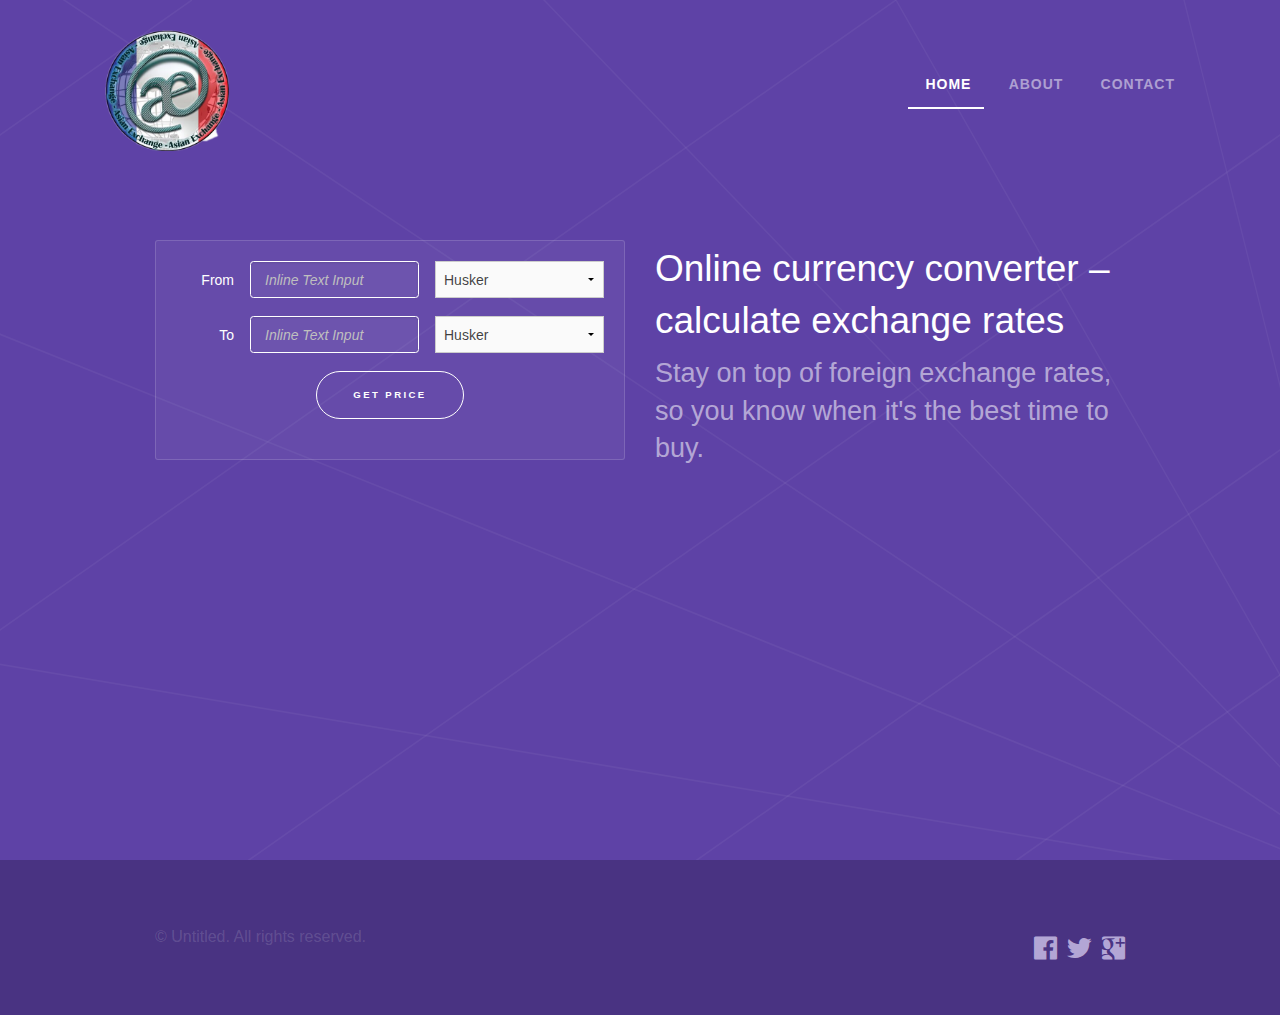
==== about.html @ 5ddf4110 "content update;" ====
<!doctype html>
<html class="no-js" lang="en">

<head>
    <meta charset="utf-8" />
    <meta name="viewport" content="width=device-width, initial-scale=1.0" />
    <title>.::Experiment-2::.</title>
    <link rel="stylesheet" href="stylesheets/app.css" />
    <link rel="stylesheet" href="foundation-icons/foundation-icons.css" />
    <script src="bower_components/modernizr/modernizr.js"></script>
</head>

<body>
    <header class="main-menu">
        <nav class="top-bar" data-topbar role="navigation">
            <ul class="title-area">
                <li class="name">
                    <h1>
                      <a href="index.html">
                        <img src="images/exchange.png" alt="Asian Exchange">
                      </a>
                  </h1>
                </li>
                <!-- Remove the class "menu-icon" to get rid of menu icon. Take out "Menu" to just have icon alone -->
                <li class="toggle-topbar menu-icon"><a href="#"><span></span></a></li>
            </ul>
            <section class="top-bar-section">
                <!-- Right Nav Section -->
                <ul class="right">
                    <li class="active">
                        <a href="index.html">Home</a>
                    </li>
                    <li class="">
                        <a href="#">About</a>
                    </li>
                    <li><a href="contact.html">Contact</a></li>
                </ul>
            </section>
        </nav>
    </header>
    <div class="wrapper">
        <div class="row inner">
            <div class="large-6 columns ">
                <div class="panel callout radius widget">
                    <form>
                        <div class="row">
                            <div class="small-12 columns">
                                <div class="row">
                                    <div class="small-2 columns">
                                        <label for="right-label" class="right inline">From</label>
                                    </div>
                                    <div class="small-5 columns">
                                        <input type="text" id="right-label" placeholder="Inline Text Input">
                                    </div>
                                    <div class="large-5 columns">
                                        <select>
                                            <option value="husker">Husker</option>
                                            <option value="starbuck">Starbuck</option>
                                            <option value="hotdog">Hot Dog</option>
                                            <option value="apollo">Apollo</option>
                                        </select>
                                    </div>
                                </div>
                            </div>
                            <div class="small-12 columns">
                                <div class="row">
                                    <div class="small-2 columns">
                                        <label for="right-label" class="right inline">To</label>
                                    </div>
                                    <div class="small-5 columns">
                                        <input type="text" id="right-label" placeholder="Inline Text Input">
                                    </div>
                                    <div class="large-5 columns">
                                        <select>
                                            <option value="husker">Husker</option>
                                            <option value="starbuck">Starbuck</option>
                                            <option value="hotdog">Hot Dog</option>
                                            <option value="apollo">Apollo</option>
                                        </select>
                                    </div>
                                </div>
                            </div>
                            <div class="small-12 columns get-rates text-center">
                            <a href="#" class="button small">
                              Get Price
                            </a>
                            </div>
                        </div>
                    </form>
                </div>
            </div>
            <div class="large-6 columns widget-detail ">
                <h2>
          Online currency converter – calculate exchange rates
        </h2>
                <h3>
Stay on top of foreign exchange rates, so you know when it's the best time to buy.
</h3>
            </div>
        </div>
    </div>
    

  <footer class="container-fluid">

      <div class="row">
          
          
          <div class="large-6 columns">
            <p>
              © Untitled. All rights reserved.
            </p>
          </div>
          <div class="large-6 columns">
            <ul class='social-connect'>
                <li>
                <i class="step fi-social-facebook size-16">
                </i>
                </li>
                <li>
                <i class="step fi-social-twitter size-16">
                </i>
                </li>
                <li>
                <i class="step fi-social-google-plus size-16">
                </i>
                </li>
              </ul>  

          </div>
      </div>
  </footer>

    <script src="bower_components/jquery/dist/jquery.min.js"></script>
    <script src="bower_components/foundation/js/foundation.min.js"></script>
    <script src="js/app.js"></script>
    <script>
      $(document).foundation();
    </script>
    <script src="bower_components/chart.js/dist/Chart.js">
      
    </script>
    <script type="text/javascript">
      var ctx = document.getElementById("myChart");
      var myChart = new Chart(ctx, {
    type: 'line',
     data : {
    labels: ["January", "February", "March", "April", "May", "June", "July"],
    datasets: [
        {
            label: "My First dataset",
            fill: false,
            lineTension: 0.1,
            backgroundColor: "rgba(75,192,192,0.4)",
            borderColor: "#9bb2e1",
            borderCapStyle: 'butt',
            borderDash: [],
            borderDashOffset: 0.0,
            borderJoinStyle: 'miter',
            pointBorderColor: "#5052b5",
            pointBackgroundColor: "#fff",
            pointBorderWidth: 5,
            pointHoverRadius: 10,
            pointHoverBackgroundColor: "#fff",
            pointHoverBorderColor: "#5052b5",
            pointHoverBorderWidth: 1,
            pointRadius: 5,
            pointHitRadius: 10,
            data: [65, 59, 80, 81, 56, 55, 40],
            spanGaps: false,
            
        }
    ]
},
    options: {
        scales: {
            yAxes: [{
                ticks: {
                    beginAtZero:true
                }
            }]
        }
    }
});
    </script>


</body>

</html>
---- stylesheets/app.css ----
meta.foundation-version {
  font-family: "/5.5.3/";
}

meta.foundation-mq-small {
  font-family: "/only screen/";
  width: 0;
}

meta.foundation-mq-small-only {
  font-family: "/only screen and (max-width: 40em)/";
  width: 0;
}

meta.foundation-mq-medium {
  font-family: "/only screen and (min-width:40.0625em)/";
  width: 40.0625em;
}

meta.foundation-mq-medium-only {
  font-family: "/only screen and (min-width:40.0625em) and (max-width:64em)/";
  width: 40.0625em;
}

meta.foundation-mq-large {
  font-family: "/only screen and (min-width:64.0625em)/";
  width: 64.0625em;
}

meta.foundation-mq-large-only {
  font-family: "/only screen and (min-width:64.0625em) and (max-width:90em)/";
  width: 64.0625em;
}

meta.foundation-mq-xlarge {
  font-family: "/only screen and (min-width:90.0625em)/";
  width: 90.0625em;
}

meta.foundation-mq-xlarge-only {
  font-family: "/only screen and (min-width:90.0625em) and (max-width:120em)/";
  width: 90.0625em;
}

meta.foundation-mq-xxlarge {
  font-family: "/only screen and (min-width:120.0625em)/";
  width: 120.0625em;
}

meta.foundation-data-attribute-namespace {
  font-family: false;
}

html, body {
  height: 100%;
}

*,
*:before,
*:after {
  -webkit-box-sizing: border-box;
  -moz-box-sizing: border-box;
  box-sizing: border-box;
}

html,
body {
  font-size: 100%;
}

body {
  background: #fff;
  color: #222;
  cursor: auto;
  font-family: "Helvetica Neue", Helvetica, Roboto, Arial, sans-serif;
  font-style: normal;
  font-weight: normal;
  line-height: 1.5;
  margin: 0;
  padding: 0;
  position: relative;
}

a:hover {
  cursor: pointer;
}

img {
  max-width: 100%;
  height: auto;
}

img {
  -ms-interpolation-mode: bicubic;
}

#map_canvas img,
#map_canvas embed,
#map_canvas object,
.map_canvas img,
.map_canvas embed,
.map_canvas object,
.mqa-display img,
.mqa-display embed,
.mqa-display object {
  max-width: none !important;
}

.left {
  float: left !important;
}

.right {
  float: right !important;
}

.clearfix:before, .clearfix:after {
  content: " ";
  display: table;
}
.clearfix:after {
  clear: both;
}

.hide {
  display: none;
}

.invisible {
  visibility: hidden;
}

.antialiased {
  -webkit-font-smoothing: antialiased;
  -moz-osx-font-smoothing: grayscale;
}

img {
  display: inline-block;
  vertical-align: middle;
}

textarea {
  height: auto;
  min-height: 50px;
}

select {
  width: 100%;
}

.row {
  margin: 0 auto;
  max-width: 62.5rem;
  width: 100%;
}
.row:before, .row:after {
  content: " ";
  display: table;
}
.row:after {
  clear: both;
}
.row.collapse > .column,
.row.collapse > .columns {
  padding-left: 0;
  padding-right: 0;
}
.row.collapse .row {
  margin-left: 0;
  margin-right: 0;
}
.row .row {
  margin: 0 -0.9375rem;
  max-width: none;
  width: auto;
}
.row .row:before, .row .row:after {
  content: " ";
  display: table;
}
.row .row:after {
  clear: both;
}
.row .row.collapse {
  margin: 0;
  max-width: none;
  width: auto;
}
.row .row.collapse:before, .row .row.collapse:after {
  content: " ";
  display: table;
}
.row .row.collapse:after {
  clear: both;
}

.column,
.columns {
  padding-left: 0.9375rem;
  padding-right: 0.9375rem;
  width: 100%;
  float: left;
}

.column + .column:last-child,
.columns + .column:last-child, .column +
.columns:last-child,
.columns +
.columns:last-child {
  float: right;
}
.column + .column.end,
.columns + .column.end, .column +
.columns.end,
.columns +
.columns.end {
  float: left;
}

@media only screen {
  .small-push-0 {
    position: relative;
    left: 0;
    right: auto;
  }

  .small-pull-0 {
    position: relative;
    right: 0;
    left: auto;
  }

  .small-push-1 {
    position: relative;
    left: 8.33333%;
    right: auto;
  }

  .small-pull-1 {
    position: relative;
    right: 8.33333%;
    left: auto;
  }

  .small-push-2 {
    position: relative;
    left: 16.66667%;
    right: auto;
  }

  .small-pull-2 {
    position: relative;
    right: 16.66667%;
    left: auto;
  }

  .small-push-3 {
    position: relative;
    left: 25%;
    right: auto;
  }

  .small-pull-3 {
    position: relative;
    right: 25%;
    left: auto;
  }

  .small-push-4 {
    position: relative;
    left: 33.33333%;
    right: auto;
  }

  .small-pull-4 {
    position: relative;
    right: 33.33333%;
    left: auto;
  }

  .small-push-5 {
    position: relative;
    left: 41.66667%;
    right: auto;
  }

  .small-pull-5 {
    position: relative;
    right: 41.66667%;
    left: auto;
  }

  .small-push-6 {
    position: relative;
    left: 50%;
    right: auto;
  }

  .small-pull-6 {
    position: relative;
    right: 50%;
    left: auto;
  }

  .small-push-7 {
    position: relative;
    left: 58.33333%;
    right: auto;
  }

  .small-pull-7 {
    position: relative;
    right: 58.33333%;
    left: auto;
  }

  .small-push-8 {
    position: relative;
    left: 66.66667%;
    right: auto;
  }

  .small-pull-8 {
    position: relative;
    right: 66.66667%;
    left: auto;
  }

  .small-push-9 {
    position: relative;
    left: 75%;
    right: auto;
  }

  .small-pull-9 {
    position: relative;
    right: 75%;
    left: auto;
  }

  .small-push-10 {
    position: relative;
    left: 83.33333%;
    right: auto;
  }

  .small-pull-10 {
    position: relative;
    right: 83.33333%;
    left: auto;
  }

  .small-push-11 {
    position: relative;
    left: 91.66667%;
    right: auto;
  }

  .small-pull-11 {
    position: relative;
    right: 91.66667%;
    left: auto;
  }

  .column,
  .columns {
    position: relative;
    padding-left: 0.9375rem;
    padding-right: 0.9375rem;
    float: left;
  }

  .small-1 {
    width: 8.33333%;
  }

  .small-2 {
    width: 16.66667%;
  }

  .small-3 {
    width: 25%;
  }

  .small-4 {
    width: 33.33333%;
  }

  .small-5 {
    width: 41.66667%;
  }

  .small-6 {
    width: 50%;
  }

  .small-7 {
    width: 58.33333%;
  }

  .small-8 {
    width: 66.66667%;
  }

  .small-9 {
    width: 75%;
  }

  .small-10 {
    width: 83.33333%;
  }

  .small-11 {
    width: 91.66667%;
  }

  .small-12 {
    width: 100%;
  }

  .small-offset-0 {
    margin-left: 0 !important;
  }

  .small-offset-1 {
    margin-left: 8.33333% !important;
  }

  .small-offset-2 {
    margin-left: 16.66667% !important;
  }

  .small-offset-3 {
    margin-left: 25% !important;
  }

  .small-offset-4 {
    margin-left: 33.33333% !important;
  }

  .small-offset-5 {
    margin-left: 41.66667% !important;
  }

  .small-offset-6 {
    margin-left: 50% !important;
  }

  .small-offset-7 {
    margin-left: 58.33333% !important;
  }

  .small-offset-8 {
    margin-left: 66.66667% !important;
  }

  .small-offset-9 {
    margin-left: 75% !important;
  }

  .small-offset-10 {
    margin-left: 83.33333% !important;
  }

  .small-offset-11 {
    margin-left: 91.66667% !important;
  }

  .small-reset-order {
    float: left;
    left: auto;
    margin-left: 0;
    margin-right: 0;
    right: auto;
  }

  .column.small-centered,
  .columns.small-centered {
    margin-left: auto;
    margin-right: auto;
    float: none;
  }

  .column.small-uncentered,
  .columns.small-uncentered {
    float: left;
    margin-left: 0;
    margin-right: 0;
  }

  .column.small-centered:last-child,
  .columns.small-centered:last-child {
    float: none;
  }

  .column.small-uncentered:last-child,
  .columns.small-uncentered:last-child {
    float: left;
  }

  .column.small-uncentered.opposite,
  .columns.small-uncentered.opposite {
    float: right;
  }

  .row.small-collapse > .column,
  .row.small-collapse > .columns {
    padding-left: 0;
    padding-right: 0;
  }
  .row.small-collapse .row {
    margin-left: 0;
    margin-right: 0;
  }
  .row.small-uncollapse > .column,
  .row.small-uncollapse > .columns {
    padding-left: 0.9375rem;
    padding-right: 0.9375rem;
    float: left;
  }
}
@media only screen and (min-width: 40.0625em) {
  .medium-push-0 {
    position: relative;
    left: 0;
    right: auto;
  }

  .medium-pull-0 {
    position: relative;
    right: 0;
    left: auto;
  }

  .medium-push-1 {
    position: relative;
    left: 8.33333%;
    right: auto;
  }

  .medium-pull-1 {
    position: relative;
    right: 8.33333%;
    left: auto;
  }

  .medium-push-2 {
    position: relative;
    left: 16.66667%;
    right: auto;
  }

  .medium-pull-2 {
    position: relative;
    right: 16.66667%;
    left: auto;
  }

  .medium-push-3 {
    position: relative;
    left: 25%;
    right: auto;
  }

  .medium-pull-3 {
    position: relative;
    right: 25%;
    left: auto;
  }

  .medium-push-4 {
    position: relative;
    left: 33.33333%;
    right: auto;
  }

  .medium-pull-4 {
    position: relative;
    right: 33.33333%;
    left: auto;
  }

  .medium-push-5 {
    position: relative;
    left: 41.66667%;
    right: auto;
  }

  .medium-pull-5 {
    position: relative;
    right: 41.66667%;
    left: auto;
  }

  .medium-push-6 {
    position: relative;
    left: 50%;
    right: auto;
  }

  .medium-pull-6 {
    position: relative;
    right: 50%;
    left: auto;
  }

  .medium-push-7 {
    position: relative;
    left: 58.33333%;
    right: auto;
  }

  .medium-pull-7 {
    position: relative;
    right: 58.33333%;
    left: auto;
  }

  .medium-push-8 {
    position: relative;
    left: 66.66667%;
    right: auto;
  }

  .medium-pull-8 {
    position: relative;
    right: 66.66667%;
    left: auto;
  }

  .medium-push-9 {
    position: relative;
    left: 75%;
    right: auto;
  }

  .medium-pull-9 {
    position: relative;
    right: 75%;
    left: auto;
  }

  .medium-push-10 {
    position: relative;
    left: 83.33333%;
    right: auto;
  }

  .medium-pull-10 {
    position: relative;
    right: 83.33333%;
    left: auto;
  }

  .medium-push-11 {
    position: relative;
    left: 91.66667%;
    right: auto;
  }

  .medium-pull-11 {
    position: relative;
    right: 91.66667%;
    left: auto;
  }

  .column,
  .columns {
    position: relative;
    padding-left: 0.9375rem;
    padding-right: 0.9375rem;
    float: left;
  }

  .medium-1 {
    width: 8.33333%;
  }

  .medium-2 {
    width: 16.66667%;
  }

  .medium-3 {
    width: 25%;
  }

  .medium-4 {
    width: 33.33333%;
  }

  .medium-5 {
    width: 41.66667%;
  }

  .medium-6 {
    width: 50%;
  }

  .medium-7 {
    width: 58.33333%;
  }

  .medium-8 {
    width: 66.66667%;
  }

  .medium-9 {
    width: 75%;
  }

  .medium-10 {
    width: 83.33333%;
  }

  .medium-11 {
    width: 91.66667%;
  }

  .medium-12 {
    width: 100%;
  }

  .medium-offset-0 {
    margin-left: 0 !important;
  }

  .medium-offset-1 {
    margin-left: 8.33333% !important;
  }

  .medium-offset-2 {
    margin-left: 16.66667% !important;
  }

  .medium-offset-3 {
    margin-left: 25% !important;
  }

  .medium-offset-4 {
    margin-left: 33.33333% !important;
  }

  .medium-offset-5 {
    margin-left: 41.66667% !important;
  }

  .medium-offset-6 {
    margin-left: 50% !important;
  }

  .medium-offset-7 {
    margin-left: 58.33333% !important;
  }

  .medium-offset-8 {
    margin-left: 66.66667% !important;
  }

  .medium-offset-9 {
    margin-left: 75% !important;
  }

  .medium-offset-10 {
    margin-left: 83.33333% !important;
  }

  .medium-offset-11 {
    margin-left: 91.66667% !important;
  }

  .medium-reset-order {
    float: left;
    left: auto;
    margin-left: 0;
    margin-right: 0;
    right: auto;
  }

  .column.medium-centered,
  .columns.medium-centered {
    margin-left: auto;
    margin-right: auto;
    float: none;
  }

  .column.medium-uncentered,
  .columns.medium-uncentered {
    float: left;
    margin-left: 0;
    margin-right: 0;
  }

  .column.medium-centered:last-child,
  .columns.medium-centered:last-child {
    float: none;
  }

  .column.medium-uncentered:last-child,
  .columns.medium-uncentered:last-child {
    float: left;
  }

  .column.medium-uncentered.opposite,
  .columns.medium-uncentered.opposite {
    float: right;
  }

  .row.medium-collapse > .column,
  .row.medium-collapse > .columns {
    padding-left: 0;
    padding-right: 0;
  }
  .row.medium-collapse .row {
    margin-left: 0;
    margin-right: 0;
  }
  .row.medium-uncollapse > .column,
  .row.medium-uncollapse > .columns {
    padding-left: 0.9375rem;
    padding-right: 0.9375rem;
    float: left;
  }

  .push-0 {
    position: relative;
    left: 0;
    right: auto;
  }

  .pull-0 {
    position: relative;
    right: 0;
    left: auto;
  }

  .push-1 {
    position: relative;
    left: 8.33333%;
    right: auto;
  }

  .pull-1 {
    position: relative;
    right: 8.33333%;
    left: auto;
  }

  .push-2 {
    position: relative;
    left: 16.66667%;
    right: auto;
  }

  .pull-2 {
    position: relative;
    right: 16.66667%;
    left: auto;
  }

  .push-3 {
    position: relative;
    left: 25%;
    right: auto;
  }

  .pull-3 {
    position: relative;
    right: 25%;
    left: auto;
  }

  .push-4 {
    position: relative;
    left: 33.33333%;
    right: auto;
  }

  .pull-4 {
    position: relative;
    right: 33.33333%;
    left: auto;
  }

  .push-5 {
    position: relative;
    left: 41.66667%;
    right: auto;
  }

  .pull-5 {
    position: relative;
    right: 41.66667%;
    left: auto;
  }

  .push-6 {
    position: relative;
    left: 50%;
    right: auto;
  }

  .pull-6 {
    position: relative;
    right: 50%;
    left: auto;
  }

  .push-7 {
    position: relative;
    left: 58.33333%;
    right: auto;
  }

  .pull-7 {
    position: relative;
    right: 58.33333%;
    left: auto;
  }

  .push-8 {
    position: relative;
    left: 66.66667%;
    right: auto;
  }

  .pull-8 {
    position: relative;
    right: 66.66667%;
    left: auto;
  }

  .push-9 {
    position: relative;
    left: 75%;
    right: auto;
  }

  .pull-9 {
    position: relative;
    right: 75%;
    left: auto;
  }

  .push-10 {
    position: relative;
    left: 83.33333%;
    right: auto;
  }

  .pull-10 {
    position: relative;
    right: 83.33333%;
    left: auto;
  }

  .push-11 {
    position: relative;
    left: 91.66667%;
    right: auto;
  }

  .pull-11 {
    position: relative;
    right: 91.66667%;
    left: auto;
  }
}
@media only screen and (min-width: 64.0625em) {
  .large-push-0 {
    position: relative;
    left: 0;
    right: auto;
  }

  .large-pull-0 {
    position: relative;
    right: 0;
    left: auto;
  }

  .large-push-1 {
    position: relative;
    left: 8.33333%;
    right: auto;
  }

  .large-pull-1 {
    position: relative;
    right: 8.33333%;
    left: auto;
  }

  .large-push-2 {
    position: relative;
    left: 16.66667%;
    right: auto;
  }

  .large-pull-2 {
    position: relative;
    right: 16.66667%;
    left: auto;
  }

  .large-push-3 {
    position: relative;
    left: 25%;
    right: auto;
  }

  .large-pull-3 {
    position: relative;
    right: 25%;
    left: auto;
  }

  .large-push-4 {
    position: relative;
    left: 33.33333%;
    right: auto;
  }

  .large-pull-4 {
    position: relative;
    right: 33.33333%;
    left: auto;
  }

  .large-push-5 {
    position: relative;
    left: 41.66667%;
    right: auto;
  }

  .large-pull-5 {
    position: relative;
    right: 41.66667%;
    left: auto;
  }

  .large-push-6 {
    position: relative;
    left: 50%;
    right: auto;
  }

  .large-pull-6 {
    position: relative;
    right: 50%;
    left: auto;
  }

  .large-push-7 {
    position: relative;
    left: 58.33333%;
    right: auto;
  }

  .large-pull-7 {
    position: relative;
    right: 58.33333%;
    left: auto;
  }

  .large-push-8 {
    position: relative;
    left: 66.66667%;
    right: auto;
  }

  .large-pull-8 {
    position: relative;
    right: 66.66667%;
    left: auto;
  }

  .large-push-9 {
    position: relative;
    left: 75%;
    right: auto;
  }

  .large-pull-9 {
    position: relative;
    right: 75%;
    left: auto;
  }

  .large-push-10 {
    position: relative;
    left: 83.33333%;
    right: auto;
  }

  .large-pull-10 {
    position: relative;
    right: 83.33333%;
    left: auto;
  }

  .large-push-11 {
    position: relative;
    left: 91.66667%;
    right: auto;
  }

  .large-pull-11 {
    position: relative;
    right: 91.66667%;
    left: auto;
  }

  .column,
  .columns {
    position: relative;
    padding-left: 0.9375rem;
    padding-right: 0.9375rem;
    float: left;
  }

  .large-1 {
    width: 8.33333%;
  }

  .large-2 {
    width: 16.66667%;
  }

  .large-3 {
    width: 25%;
  }

  .large-4 {
    width: 33.33333%;
  }

  .large-5 {
    width: 41.66667%;
  }

  .large-6 {
    width: 50%;
  }

  .large-7 {
    width: 58.33333%;
  }

  .large-8 {
    width: 66.66667%;
  }

  .large-9 {
    width: 75%;
  }

  .large-10 {
    width: 83.33333%;
  }

  .large-11 {
    width: 91.66667%;
  }

  .large-12 {
    width: 100%;
  }

  .large-offset-0 {
    margin-left: 0 !important;
  }

  .large-offset-1 {
    margin-left: 8.33333% !important;
  }

  .large-offset-2 {
    margin-left: 16.66667% !important;
  }

  .large-offset-3 {
    margin-left: 25% !important;
  }

  .large-offset-4 {
    margin-left: 33.33333% !important;
  }

  .large-offset-5 {
    margin-left: 41.66667% !important;
  }

  .large-offset-6 {
    margin-left: 50% !important;
  }

  .large-offset-7 {
    margin-left: 58.33333% !important;
  }

  .large-offset-8 {
    margin-left: 66.66667% !important;
  }

  .large-offset-9 {
    margin-left: 75% !important;
  }

  .large-offset-10 {
    margin-left: 83.33333% !important;
  }

  .large-offset-11 {
    margin-left: 91.66667% !important;
  }

  .large-reset-order {
    float: left;
    left: auto;
    margin-left: 0;
    margin-right: 0;
    right: auto;
  }

  .column.large-centered,
  .columns.large-centered {
    margin-left: auto;
    margin-right: auto;
    float: none;
  }

  .column.large-uncentered,
  .columns.large-uncentered {
    float: left;
    margin-left: 0;
    margin-right: 0;
  }

  .column.large-centered:last-child,
  .columns.large-centered:last-child {
    float: none;
  }

  .column.large-uncentered:last-child,
  .columns.large-uncentered:last-child {
    float: left;
  }

  .column.large-uncentered.opposite,
  .columns.large-uncentered.opposite {
    float: right;
  }

  .row.large-collapse > .column,
  .row.large-collapse > .columns {
    padding-left: 0;
    padding-right: 0;
  }
  .row.large-collapse .row {
    margin-left: 0;
    margin-right: 0;
  }
  .row.large-uncollapse > .column,
  .row.large-uncollapse > .columns {
    padding-left: 0.9375rem;
    padding-right: 0.9375rem;
    float: left;
  }

  .push-0 {
    position: relative;
    left: 0;
    right: auto;
  }

  .pull-0 {
    position: relative;
    right: 0;
    left: auto;
  }

  .push-1 {
    position: relative;
    left: 8.33333%;
    right: auto;
  }

  .pull-1 {
    position: relative;
    right: 8.33333%;
    left: auto;
  }

  .push-2 {
    position: relative;
    left: 16.66667%;
    right: auto;
  }

  .pull-2 {
    position: relative;
    right: 16.66667%;
    left: auto;
  }

  .push-3 {
    position: relative;
    left: 25%;
    right: auto;
  }

  .pull-3 {
    position: relative;
    right: 25%;
    left: auto;
  }

  .push-4 {
    position: relative;
    left: 33.33333%;
    right: auto;
  }

  .pull-4 {
    position: relative;
    right: 33.33333%;
    left: auto;
  }

  .push-5 {
    position: relative;
    left: 41.66667%;
    right: auto;
  }

  .pull-5 {
    position: relative;
    right: 41.66667%;
    left: auto;
  }

  .push-6 {
    position: relative;
    left: 50%;
    right: auto;
  }

  .pull-6 {
    position: relative;
    right: 50%;
    left: auto;
  }

  .push-7 {
    position: relative;
    left: 58.33333%;
    right: auto;
  }

  .pull-7 {
    position: relative;
    right: 58.33333%;
    left: auto;
  }

  .push-8 {
    position: relative;
    left: 66.66667%;
    right: auto;
  }

  .pull-8 {
    position: relative;
    right: 66.66667%;
    left: auto;
  }

  .push-9 {
    position: relative;
    left: 75%;
    right: auto;
  }

  .pull-9 {
    position: relative;
    right: 75%;
    left: auto;
  }

  .push-10 {
    position: relative;
    left: 83.33333%;
    right: auto;
  }

  .pull-10 {
    position: relative;
    right: 83.33333%;
    left: auto;
  }

  .push-11 {
    position: relative;
    left: 91.66667%;
    right: auto;
  }

  .pull-11 {
    position: relative;
    right: 91.66667%;
    left: auto;
  }
}
.accordion {
  margin-bottom: 0;
  margin-left: 0;
}
.accordion:before, .accordion:after {
  content: " ";
  display: table;
}
.accordion:after {
  clear: both;
}
.accordion .accordion-navigation, .accordion dd {
  display: block;
  margin-bottom: 0 !important;
}
.accordion .accordion-navigation.active > a, .accordion dd.active > a {
  background: #e8e8e8;
  color: #222222;
}
.accordion .accordion-navigation > a, .accordion dd > a {
  background: #EFEFEF;
  color: #222222;
  display: block;
  font-family: "Helvetica Neue", Helvetica, Roboto, Arial, sans-serif;
  font-size: 1rem;
  padding: 1rem;
}
.accordion .accordion-navigation > a:hover, .accordion dd > a:hover {
  background: #e3e3e3;
}
.accordion .accordion-navigation > .content, .accordion dd > .content {
  display: none;
  padding: 0.9375rem;
}
.accordion .accordion-navigation > .content.active, .accordion dd > .content.active {
  background: #FFFFFF;
  display: block;
}

.alert-box {
  border-style: solid;
  border-width: 1px;
  display: block;
  font-size: 0.8125rem;
  font-weight: normal;
  margin-bottom: 1.25rem;
  padding: 0.875rem 1.5rem 0.875rem 0.875rem;
  position: relative;
  transition: opacity 300ms ease-out;
  background-color: #008CBA;
  border-color: #0078a0;
  color: #FFFFFF;
}
.alert-box .close {
  right: 0.25rem;
  background: inherit;
  color: #333333;
  font-size: 1.375rem;
  line-height: .9;
  margin-top: -0.6875rem;
  opacity: 0.3;
  padding: 0 6px 4px;
  position: absolute;
  top: 50%;
}
.alert-box .close:hover, .alert-box .close:focus {
  opacity: 0.5;
}
.alert-box.radius {
  border-radius: 3px;
}
.alert-box.round {
  border-radius: 1000px;
}
.alert-box.success {
  background-color: #43AC6A;
  border-color: #3a945b;
  color: #FFFFFF;
}
.alert-box.alert {
  background-color: #f04124;
  border-color: #de2d0f;
  color: #FFFFFF;
}
.alert-box.secondary {
  background-color: #e7e7e7;
  border-color: #c7c7c7;
  color: #4f4f4f;
}
.alert-box.warning {
  background-color: #f08a24;
  border-color: #de770f;
  color: #FFFFFF;
}
.alert-box.info {
  background-color: #a0d3e8;
  border-color: #74bfdd;
  color: #4f4f4f;
}
.alert-box.alert-close {
  opacity: 0;
}

[class*="block-grid-"] {
  display: block;
  padding: 0;
  margin: 0 -0.625rem;
}
[class*="block-grid-"]:before, [class*="block-grid-"]:after {
  content: " ";
  display: table;
}
[class*="block-grid-"]:after {
  clear: both;
}
[class*="block-grid-"] > li {
  display: block;
  float: left;
  height: auto;
  padding: 0 0.625rem 1.25rem;
}

@media only screen {
  .small-block-grid-1 > li {
    list-style: none;
    width: 100%;
  }
  .small-block-grid-1 > li:nth-of-type(1n) {
    clear: none;
  }
  .small-block-grid-1 > li:nth-of-type(1n+1) {
    clear: both;
  }

  .small-block-grid-2 > li {
    list-style: none;
    width: 50%;
  }
  .small-block-grid-2 > li:nth-of-type(1n) {
    clear: none;
  }
  .small-block-grid-2 > li:nth-of-type(2n+1) {
    clear: both;
  }

  .small-block-grid-3 > li {
    list-style: none;
    width: 33.33333%;
  }
  .small-block-grid-3 > li:nth-of-type(1n) {
    clear: none;
  }
  .small-block-grid-3 > li:nth-of-type(3n+1) {
    clear: both;
  }

  .small-block-grid-4 > li {
    list-style: none;
    width: 25%;
  }
  .small-block-grid-4 > li:nth-of-type(1n) {
    clear: none;
  }
  .small-block-grid-4 > li:nth-of-type(4n+1) {
    clear: both;
  }

  .small-block-grid-5 > li {
    list-style: none;
    width: 20%;
  }
  .small-block-grid-5 > li:nth-of-type(1n) {
    clear: none;
  }
  .small-block-grid-5 > li:nth-of-type(5n+1) {
    clear: both;
  }

  .small-block-grid-6 > li {
    list-style: none;
    width: 16.66667%;
  }
  .small-block-grid-6 > li:nth-of-type(1n) {
    clear: none;
  }
  .small-block-grid-6 > li:nth-of-type(6n+1) {
    clear: both;
  }

  .small-block-grid-7 > li {
    list-style: none;
    width: 14.28571%;
  }
  .small-block-grid-7 > li:nth-of-type(1n) {
    clear: none;
  }
  .small-block-grid-7 > li:nth-of-type(7n+1) {
    clear: both;
  }

  .small-block-grid-8 > li {
    list-style: none;
    width: 12.5%;
  }
  .small-block-grid-8 > li:nth-of-type(1n) {
    clear: none;
  }
  .small-block-grid-8 > li:nth-of-type(8n+1) {
    clear: both;
  }

  .small-block-grid-9 > li {
    list-style: none;
    width: 11.11111%;
  }
  .small-block-grid-9 > li:nth-of-type(1n) {
    clear: none;
  }
  .small-block-grid-9 > li:nth-of-type(9n+1) {
    clear: both;
  }

  .small-block-grid-10 > li {
    list-style: none;
    width: 10%;
  }
  .small-block-grid-10 > li:nth-of-type(1n) {
    clear: none;
  }
  .small-block-grid-10 > li:nth-of-type(10n+1) {
    clear: both;
  }

  .small-block-grid-11 > li {
    list-style: none;
    width: 9.09091%;
  }
  .small-block-grid-11 > li:nth-of-type(1n) {
    clear: none;
  }
  .small-block-grid-11 > li:nth-of-type(11n+1) {
    clear: both;
  }

  .small-block-grid-12 > li {
    list-style: none;
    width: 8.33333%;
  }
  .small-block-grid-12 > li:nth-of-type(1n) {
    clear: none;
  }
  .small-block-grid-12 > li:nth-of-type(12n+1) {
    clear: both;
  }
}
@media only screen and (min-width: 40.0625em) {
  .medium-block-grid-1 > li {
    list-style: none;
    width: 100%;
  }
  .medium-block-grid-1 > li:nth-of-type(1n) {
    clear: none;
  }
  .medium-block-grid-1 > li:nth-of-type(1n+1) {
    clear: both;
  }

  .medium-block-grid-2 > li {
    list-style: none;
    width: 50%;
  }
  .medium-block-grid-2 > li:nth-of-type(1n) {
    clear: none;
  }
  .medium-block-grid-2 > li:nth-of-type(2n+1) {
    clear: both;
  }

  .medium-block-grid-3 > li {
    list-style: none;
    width: 33.33333%;
  }
  .medium-block-grid-3 > li:nth-of-type(1n) {
    clear: none;
  }
  .medium-block-grid-3 > li:nth-of-type(3n+1) {
    clear: both;
  }

  .medium-block-grid-4 > li {
    list-style: none;
    width: 25%;
  }
  .medium-block-grid-4 > li:nth-of-type(1n) {
    clear: none;
  }
  .medium-block-grid-4 > li:nth-of-type(4n+1) {
    clear: both;
  }

  .medium-block-grid-5 > li {
    list-style: none;
    width: 20%;
  }
  .medium-block-grid-5 > li:nth-of-type(1n) {
    clear: none;
  }
  .medium-block-grid-5 > li:nth-of-type(5n+1) {
    clear: both;
  }

  .medium-block-grid-6 > li {
    list-style: none;
    width: 16.66667%;
  }
  .medium-block-grid-6 > li:nth-of-type(1n) {
    clear: none;
  }
  .medium-block-grid-6 > li:nth-of-type(6n+1) {
    clear: both;
  }

  .medium-block-grid-7 > li {
    list-style: none;
    width: 14.28571%;
  }
  .medium-block-grid-7 > li:nth-of-type(1n) {
    clear: none;
  }
  .medium-block-grid-7 > li:nth-of-type(7n+1) {
    clear: both;
  }

  .medium-block-grid-8 > li {
    list-style: none;
    width: 12.5%;
  }
  .medium-block-grid-8 > li:nth-of-type(1n) {
    clear: none;
  }
  .medium-block-grid-8 > li:nth-of-type(8n+1) {
    clear: both;
  }

  .medium-block-grid-9 > li {
    list-style: none;
    width: 11.11111%;
  }
  .medium-block-grid-9 > li:nth-of-type(1n) {
    clear: none;
  }
  .medium-block-grid-9 > li:nth-of-type(9n+1) {
    clear: both;
  }

  .medium-block-grid-10 > li {
    list-style: none;
    width: 10%;
  }
  .medium-block-grid-10 > li:nth-of-type(1n) {
    clear: none;
  }
  .medium-block-grid-10 > li:nth-of-type(10n+1) {
    clear: both;
  }

  .medium-block-grid-11 > li {
    list-style: none;
    width: 9.09091%;
  }
  .medium-block-grid-11 > li:nth-of-type(1n) {
    clear: none;
  }
  .medium-block-grid-11 > li:nth-of-type(11n+1) {
    clear: both;
  }

  .medium-block-grid-12 > li {
    list-style: none;
    width: 8.33333%;
  }
  .medium-block-grid-12 > li:nth-of-type(1n) {
    clear: none;
  }
  .medium-block-grid-12 > li:nth-of-type(12n+1) {
    clear: both;
  }
}
@media only screen and (min-width: 64.0625em) {
  .large-block-grid-1 > li {
    list-style: none;
    width: 100%;
  }
  .large-block-grid-1 > li:nth-of-type(1n) {
    clear: none;
  }
  .large-block-grid-1 > li:nth-of-type(1n+1) {
    clear: both;
  }

  .large-block-grid-2 > li {
    list-style: none;
    width: 50%;
  }
  .large-block-grid-2 > li:nth-of-type(1n) {
    clear: none;
  }
  .large-block-grid-2 > li:nth-of-type(2n+1) {
    clear: both;
  }

  .large-block-grid-3 > li {
    list-style: none;
    width: 33.33333%;
  }
  .large-block-grid-3 > li:nth-of-type(1n) {
    clear: none;
  }
  .large-block-grid-3 > li:nth-of-type(3n+1) {
    clear: both;
  }

  .large-block-grid-4 > li {
    list-style: none;
    width: 25%;
  }
  .large-block-grid-4 > li:nth-of-type(1n) {
    clear: none;
  }
  .large-block-grid-4 > li:nth-of-type(4n+1) {
    clear: both;
  }

  .large-block-grid-5 > li {
    list-style: none;
    width: 20%;
  }
  .large-block-grid-5 > li:nth-of-type(1n) {
    clear: none;
  }
  .large-block-grid-5 > li:nth-of-type(5n+1) {
    clear: both;
  }

  .large-block-grid-6 > li {
    list-style: none;
    width: 16.66667%;
  }
  .large-block-grid-6 > li:nth-of-type(1n) {
    clear: none;
  }
  .large-block-grid-6 > li:nth-of-type(6n+1) {
    clear: both;
  }

  .large-block-grid-7 > li {
    list-style: none;
    width: 14.28571%;
  }
  .large-block-grid-7 > li:nth-of-type(1n) {
    clear: none;
  }
  .large-block-grid-7 > li:nth-of-type(7n+1) {
    clear: both;
  }

  .large-block-grid-8 > li {
    list-style: none;
    width: 12.5%;
  }
  .large-block-grid-8 > li:nth-of-type(1n) {
    clear: none;
  }
  .large-block-grid-8 > li:nth-of-type(8n+1) {
    clear: both;
  }

  .large-block-grid-9 > li {
    list-style: none;
    width: 11.11111%;
  }
  .large-block-grid-9 > li:nth-of-type(1n) {
    clear: none;
  }
  .large-block-grid-9 > li:nth-of-type(9n+1) {
    clear: both;
  }

  .large-block-grid-10 > li {
    list-style: none;
    width: 10%;
  }
  .large-block-grid-10 > li:nth-of-type(1n) {
    clear: none;
  }
  .large-block-grid-10 > li:nth-of-type(10n+1) {
    clear: both;
  }

  .large-block-grid-11 > li {
    list-style: none;
    width: 9.09091%;
  }
  .large-block-grid-11 > li:nth-of-type(1n) {
    clear: none;
  }
  .large-block-grid-11 > li:nth-of-type(11n+1) {
    clear: both;
  }

  .large-block-grid-12 > li {
    list-style: none;
    width: 8.33333%;
  }
  .large-block-grid-12 > li:nth-of-type(1n) {
    clear: none;
  }
  .large-block-grid-12 > li:nth-of-type(12n+1) {
    clear: both;
  }
}
.breadcrumbs {
  border-style: solid;
  border-width: 1px;
  display: block;
  list-style: none;
  margin-left: 0;
  overflow: hidden;
  padding: 0.5625rem 0.875rem 0.5625rem;
  background-color: #f4f4f4;
  border-color: gainsboro;
  border-radius: 3px;
}
.breadcrumbs > * {
  color: #008CBA;
  float: left;
  font-size: 0.6875rem;
  line-height: 0.6875rem;
  margin: 0;
  text-transform: uppercase;
}
.breadcrumbs > *:hover a, .breadcrumbs > *:focus a {
  text-decoration: underline;
}
.breadcrumbs > * a {
  color: #008CBA;
}
.breadcrumbs > *.current {
  color: #333333;
  cursor: default;
}
.breadcrumbs > *.current a {
  color: #333333;
  cursor: default;
}
.breadcrumbs > *.current:hover, .breadcrumbs > *.current:hover a, .breadcrumbs > *.current:focus, .breadcrumbs > *.current:focus a {
  text-decoration: none;
}
.breadcrumbs > *.unavailable {
  color: #999999;
}
.breadcrumbs > *.unavailable a {
  color: #999999;
}
.breadcrumbs > *.unavailable:hover, .breadcrumbs > *.unavailable:hover a, .breadcrumbs > *.unavailable:focus,
.breadcrumbs > *.unavailable a:focus {
  color: #999999;
  cursor: not-allowed;
  text-decoration: none;
}
.breadcrumbs > *:before {
  color: #AAAAAA;
  content: "/";
  margin: 0 0.75rem;
  position: relative;
  top: 1px;
}
.breadcrumbs > *:first-child:before {
  content: " ";
  margin: 0;
}

/* Accessibility - hides the forward slash */
[aria-label="breadcrumbs"] [aria-hidden="true"]:after {
  content: "/";
}

button, .button {
  -webkit-appearance: none;
  -moz-appearance: none;
  border-radius: 0;
  border-style: solid;
  border-width: 0;
  cursor: pointer;
  font-family: "Helvetica Neue", Helvetica, Roboto, Arial, sans-serif;
  font-weight: normal;
  line-height: normal;
  margin: 0 0 1.25rem;
  position: relative;
  text-align: center;
  text-decoration: none;
  display: inline-block;
  padding: 1rem 2rem 1.0625rem 2rem;
  font-size: 1rem;
  background-color: #008CBA;
  border-color: #007095;
  color: #FFFFFF;
  transition: background-color 300ms ease-out;
}
button:hover, button:focus, .button:hover, .button:focus {
  background-color: #007095;
}
button:hover, button:focus, .button:hover, .button:focus {
  color: #FFFFFF;
}
button.secondary, .button.secondary {
  background-color: #e7e7e7;
  border-color: #b9b9b9;
  color: #333333;
}
button.secondary:hover, button.secondary:focus, .button.secondary:hover, .button.secondary:focus {
  background-color: #b9b9b9;
}
button.secondary:hover, button.secondary:focus, .button.secondary:hover, .button.secondary:focus {
  color: #333333;
}
button.success, .button.success {
  background-color: #43AC6A;
  border-color: #368a55;
  color: #FFFFFF;
}
button.success:hover, button.success:focus, .button.success:hover, .button.success:focus {
  background-color: #368a55;
}
button.success:hover, button.success:focus, .button.success:hover, .button.success:focus {
  color: #FFFFFF;
}
button.alert, .button.alert {
  background-color: #f04124;
  border-color: #cf2a0e;
  color: #FFFFFF;
}
button.alert:hover, button.alert:focus, .button.alert:hover, .button.alert:focus {
  background-color: #cf2a0e;
}
button.alert:hover, button.alert:focus, .button.alert:hover, .button.alert:focus {
  color: #FFFFFF;
}
button.warning, .button.warning {
  background-color: #f08a24;
  border-color: #cf6e0e;
  color: #FFFFFF;
}
button.warning:hover, button.warning:focus, .button.warning:hover, .button.warning:focus {
  background-color: #cf6e0e;
}
button.warning:hover, button.warning:focus, .button.warning:hover, .button.warning:focus {
  color: #FFFFFF;
}
button.info, .button.info {
  background-color: #a0d3e8;
  border-color: #61b6d9;
  color: #333333;
}
button.info:hover, button.info:focus, .button.info:hover, .button.info:focus {
  background-color: #61b6d9;
}
button.info:hover, button.info:focus, .button.info:hover, .button.info:focus {
  color: #FFFFFF;
}
button.large, .button.large {
  padding: 1.125rem 2.25rem 1.1875rem 2.25rem;
  font-size: 1.25rem;
}
button.small, .button.small {
  padding: 0.875rem 1.75rem 0.9375rem 1.75rem;
  font-size: 0.8125rem;
}
button.tiny, .button.tiny {
  padding: 0.625rem 1.25rem 0.6875rem 1.25rem;
  font-size: 0.6875rem;
}
button.expand, .button.expand {
  padding: 1rem 2rem 1.0625rem 2rem;
  font-size: 1rem;
  padding-bottom: 1.0625rem;
  padding-top: 1rem;
  padding-left: 1rem;
  padding-right: 1rem;
  width: 100%;
}
button.left-align, .button.left-align {
  text-align: left;
  text-indent: 0.75rem;
}
button.right-align, .button.right-align {
  text-align: right;
  padding-right: 0.75rem;
}
button.radius, .button.radius {
  border-radius: 3px;
}
button.round, .button.round {
  border-radius: 1000px;
}
button.disabled, button[disabled], .button.disabled, .button[disabled] {
  background-color: #008CBA;
  border-color: #007095;
  color: #FFFFFF;
  box-shadow: none;
  cursor: default;
  opacity: 0.7;
}
button.disabled:hover, button.disabled:focus, button[disabled]:hover, button[disabled]:focus, .button.disabled:hover, .button.disabled:focus, .button[disabled]:hover, .button[disabled]:focus {
  background-color: #007095;
}
button.disabled:hover, button.disabled:focus, button[disabled]:hover, button[disabled]:focus, .button.disabled:hover, .button.disabled:focus, .button[disabled]:hover, .button[disabled]:focus {
  color: #FFFFFF;
}
button.disabled:hover, button.disabled:focus, button[disabled]:hover, button[disabled]:focus, .button.disabled:hover, .button.disabled:focus, .button[disabled]:hover, .button[disabled]:focus {
  background-color: #008CBA;
}
button.disabled.secondary, button[disabled].secondary, .button.disabled.secondary, .button[disabled].secondary {
  background-color: #e7e7e7;
  border-color: #b9b9b9;
  color: #333333;
  box-shadow: none;
  cursor: default;
  opacity: 0.7;
}
button.disabled.secondary:hover, button.disabled.secondary:focus, button[disabled].secondary:hover, button[disabled].secondary:focus, .button.disabled.secondary:hover, .button.disabled.secondary:focus, .button[disabled].secondary:hover, .button[disabled].secondary:focus {
  background-color: #b9b9b9;
}
button.disabled.secondary:hover, button.disabled.secondary:focus, button[disabled].secondary:hover, button[disabled].secondary:focus, .button.disabled.secondary:hover, .button.disabled.secondary:focus, .button[disabled].secondary:hover, .button[disabled].secondary:focus {
  color: #333333;
}
button.disabled.secondary:hover, button.disabled.secondary:focus, button[disabled].secondary:hover, button[disabled].secondary:focus, .button.disabled.secondary:hover, .button.disabled.secondary:focus, .button[disabled].secondary:hover, .button[disabled].secondary:focus {
  background-color: #e7e7e7;
}
button.disabled.success, button[disabled].success, .button.disabled.success, .button[disabled].success {
  background-color: #43AC6A;
  border-color: #368a55;
  color: #FFFFFF;
  box-shadow: none;
  cursor: default;
  opacity: 0.7;
}
button.disabled.success:hover, button.disabled.success:focus, button[disabled].success:hover, button[disabled].success:focus, .button.disabled.success:hover, .button.disabled.success:focus, .button[disabled].success:hover, .button[disabled].success:focus {
  background-color: #368a55;
}
button.disabled.success:hover, button.disabled.success:focus, button[disabled].success:hover, button[disabled].success:focus, .button.disabled.success:hover, .button.disabled.success:focus, .button[disabled].success:hover, .button[disabled].success:focus {
  color: #FFFFFF;
}
button.disabled.success:hover, button.disabled.success:focus, button[disabled].success:hover, button[disabled].success:focus, .button.disabled.success:hover, .button.disabled.success:focus, .button[disabled].success:hover, .button[disabled].success:focus {
  background-color: #43AC6A;
}
button.disabled.alert, button[disabled].alert, .button.disabled.alert, .button[disabled].alert {
  background-color: #f04124;
  border-color: #cf2a0e;
  color: #FFFFFF;
  box-shadow: none;
  cursor: default;
  opacity: 0.7;
}
button.disabled.alert:hover, button.disabled.alert:focus, button[disabled].alert:hover, button[disabled].alert:focus, .button.disabled.alert:hover, .button.disabled.alert:focus, .button[disabled].alert:hover, .button[disabled].alert:focus {
  background-color: #cf2a0e;
}
button.disabled.alert:hover, button.disabled.alert:focus, button[disabled].alert:hover, button[disabled].alert:focus, .button.disabled.alert:hover, .button.disabled.alert:focus, .button[disabled].alert:hover, .button[disabled].alert:focus {
  color: #FFFFFF;
}
button.disabled.alert:hover, button.disabled.alert:focus, button[disabled].alert:hover, button[disabled].alert:focus, .button.disabled.alert:hover, .button.disabled.alert:focus, .button[disabled].alert:hover, .button[disabled].alert:focus {
  background-color: #f04124;
}
button.disabled.warning, button[disabled].warning, .button.disabled.warning, .button[disabled].warning {
  background-color: #f08a24;
  border-color: #cf6e0e;
  color: #FFFFFF;
  box-shadow: none;
  cursor: default;
  opacity: 0.7;
}
button.disabled.warning:hover, button.disabled.warning:focus, button[disabled].warning:hover, button[disabled].warning:focus, .button.disabled.warning:hover, .button.disabled.warning:focus, .button[disabled].warning:hover, .button[disabled].warning:focus {
  background-color: #cf6e0e;
}
button.disabled.warning:hover, button.disabled.warning:focus, button[disabled].warning:hover, button[disabled].warning:focus, .button.disabled.warning:hover, .button.disabled.warning:focus, .button[disabled].warning:hover, .button[disabled].warning:focus {
  color: #FFFFFF;
}
button.disabled.warning:hover, button.disabled.warning:focus, button[disabled].warning:hover, button[disabled].warning:focus, .button.disabled.warning:hover, .button.disabled.warning:focus, .button[disabled].warning:hover, .button[disabled].warning:focus {
  background-color: #f08a24;
}
button.disabled.info, button[disabled].info, .button.disabled.info, .button[disabled].info {
  background-color: #a0d3e8;
  border-color: #61b6d9;
  color: #333333;
  box-shadow: none;
  cursor: default;
  opacity: 0.7;
}
button.disabled.info:hover, button.disabled.info:focus, button[disabled].info:hover, button[disabled].info:focus, .button.disabled.info:hover, .button.disabled.info:focus, .button[disabled].info:hover, .button[disabled].info:focus {
  background-color: #61b6d9;
}
button.disabled.info:hover, button.disabled.info:focus, button[disabled].info:hover, button[disabled].info:focus, .button.disabled.info:hover, .button.disabled.info:focus, .button[disabled].info:hover, .button[disabled].info:focus {
  color: #FFFFFF;
}
button.disabled.info:hover, button.disabled.info:focus, button[disabled].info:hover, button[disabled].info:focus, .button.disabled.info:hover, .button.disabled.info:focus, .button[disabled].info:hover, .button[disabled].info:focus {
  background-color: #a0d3e8;
}

button::-moz-focus-inner {
  border: 0;
  padding: 0;
}

@media only screen and (min-width: 40.0625em) {
  button, .button {
    display: inline-block;
  }
}
.button-group {
  list-style: none;
  margin: 0;
  left: 0;
}
.button-group:before, .button-group:after {
  content: " ";
  display: table;
}
.button-group:after {
  clear: both;
}
.button-group.even-2 li {
  display: inline-block;
  margin: 0 -2px;
  width: 50%;
}
.button-group.even-2 li > button, .button-group.even-2 li .button {
  border-left: 1px solid;
  border-color: rgba(255, 255, 255, 0.5);
}
.button-group.even-2 li:first-child button, .button-group.even-2 li:first-child .button {
  border-left: 0;
}
.button-group.even-2 li button, .button-group.even-2 li .button {
  width: 100%;
}
.button-group.even-3 li {
  display: inline-block;
  margin: 0 -2px;
  width: 33.33333%;
}
.button-group.even-3 li > button, .button-group.even-3 li .button {
  border-left: 1px solid;
  border-color: rgba(255, 255, 255, 0.5);
}
.button-group.even-3 li:first-child button, .button-group.even-3 li:first-child .button {
  border-left: 0;
}
.button-group.even-3 li button, .button-group.even-3 li .button {
  width: 100%;
}
.button-group.even-4 li {
  display: inline-block;
  margin: 0 -2px;
  width: 25%;
}
.button-group.even-4 li > button, .button-group.even-4 li .button {
  border-left: 1px solid;
  border-color: rgba(255, 255, 255, 0.5);
}
.button-group.even-4 li:first-child button, .button-group.even-4 li:first-child .button {
  border-left: 0;
}
.button-group.even-4 li button, .button-group.even-4 li .button {
  width: 100%;
}
.button-group.even-5 li {
  display: inline-block;
  margin: 0 -2px;
  width: 20%;
}
.button-group.even-5 li > button, .button-group.even-5 li .button {
  border-left: 1px solid;
  border-color: rgba(255, 255, 255, 0.5);
}
.button-group.even-5 li:first-child button, .button-group.even-5 li:first-child .button {
  border-left: 0;
}
.button-group.even-5 li button, .button-group.even-5 li .button {
  width: 100%;
}
.button-group.even-6 li {
  display: inline-block;
  margin: 0 -2px;
  width: 16.66667%;
}
.button-group.even-6 li > button, .button-group.even-6 li .button {
  border-left: 1px solid;
  border-color: rgba(255, 255, 255, 0.5);
}
.button-group.even-6 li:first-child button, .button-group.even-6 li:first-child .button {
  border-left: 0;
}
.button-group.even-6 li button, .button-group.even-6 li .button {
  width: 100%;
}
.button-group.even-7 li {
  display: inline-block;
  margin: 0 -2px;
  width: 14.28571%;
}
.button-group.even-7 li > button, .button-group.even-7 li .button {
  border-left: 1px solid;
  border-color: rgba(255, 255, 255, 0.5);
}
.button-group.even-7 li:first-child button, .button-group.even-7 li:first-child .button {
  border-left: 0;
}
.button-group.even-7 li button, .button-group.even-7 li .button {
  width: 100%;
}
.button-group.even-8 li {
  display: inline-block;
  margin: 0 -2px;
  width: 12.5%;
}
.button-group.even-8 li > button, .button-group.even-8 li .button {
  border-left: 1px solid;
  border-color: rgba(255, 255, 255, 0.5);
}
.button-group.even-8 li:first-child button, .button-group.even-8 li:first-child .button {
  border-left: 0;
}
.button-group.even-8 li button, .button-group.even-8 li .button {
  width: 100%;
}
.button-group > li {
  display: inline-block;
  margin: 0 -2px;
}
.button-group > li > button, .button-group > li .button {
  border-left: 1px solid;
  border-color: rgba(255, 255, 255, 0.5);
}
.button-group > li:first-child button, .button-group > li:first-child .button {
  border-left: 0;
}
.button-group.stack > li {
  display: block;
  margin: 0;
  float: none;
}
.button-group.stack > li > button, .button-group.stack > li .button {
  border-left: 1px solid;
  border-color: rgba(255, 255, 255, 0.5);
}
.button-group.stack > li:first-child button, .button-group.stack > li:first-child .button {
  border-left: 0;
}
.button-group.stack > li > button, .button-group.stack > li .button {
  border-color: rgba(255, 255, 255, 0.5);
  border-left-width: 0;
  border-top: 1px solid;
  display: block;
  margin: 0;
}
.button-group.stack > li > button {
  width: 100%;
}
.button-group.stack > li:first-child button, .button-group.stack > li:first-child .button {
  border-top: 0;
}
.button-group.stack-for-small > li {
  display: inline-block;
  margin: 0 -2px;
}
.button-group.stack-for-small > li > button, .button-group.stack-for-small > li .button {
  border-left: 1px solid;
  border-color: rgba(255, 255, 255, 0.5);
}
.button-group.stack-for-small > li:first-child button, .button-group.stack-for-small > li:first-child .button {
  border-left: 0;
}
@media only screen and (max-width: 40em) {
  .button-group.stack-for-small > li {
    display: block;
    margin: 0;
    width: 100%;
  }
  .button-group.stack-for-small > li > button, .button-group.stack-for-small > li .button {
    border-left: 1px solid;
    border-color: rgba(255, 255, 255, 0.5);
  }
  .button-group.stack-for-small > li:first-child button, .button-group.stack-for-small > li:first-child .button {
    border-left: 0;
  }
  .button-group.stack-for-small > li > button, .button-group.stack-for-small > li .button {
    border-color: rgba(255, 255, 255, 0.5);
    border-left-width: 0;
    border-top: 1px solid;
    display: block;
    margin: 0;
  }
  .button-group.stack-for-small > li > button {
    width: 100%;
  }
  .button-group.stack-for-small > li:first-child button, .button-group.stack-for-small > li:first-child .button {
    border-top: 0;
  }
}
.button-group.radius > * {
  display: inline-block;
  margin: 0 -2px;
}
.button-group.radius > * > button, .button-group.radius > * .button {
  border-left: 1px solid;
  border-color: rgba(255, 255, 255, 0.5);
}
.button-group.radius > *:first-child button, .button-group.radius > *:first-child .button {
  border-left: 0;
}
.button-group.radius > *,
.button-group.radius > * > a,
.button-group.radius > * > button,
.button-group.radius > * > .button {
  border-radius: 0;
}
.button-group.radius > *:first-child, .button-group.radius > *:first-child > a, .button-group.radius > *:first-child > button, .button-group.radius > *:first-child > .button {
  -webkit-border-bottom-left-radius: 3px;
  -webkit-border-top-left-radius: 3px;
  border-bottom-left-radius: 3px;
  border-top-left-radius: 3px;
}
.button-group.radius > *:last-child, .button-group.radius > *:last-child > a, .button-group.radius > *:last-child > button, .button-group.radius > *:last-child > .button {
  -webkit-border-bottom-right-radius: 3px;
  -webkit-border-top-right-radius: 3px;
  border-bottom-right-radius: 3px;
  border-top-right-radius: 3px;
}
.button-group.radius.stack > * {
  display: block;
  margin: 0;
}
.button-group.radius.stack > * > button, .button-group.radius.stack > * .button {
  border-left: 1px solid;
  border-color: rgba(255, 255, 255, 0.5);
}
.button-group.radius.stack > *:first-child button, .button-group.radius.stack > *:first-child .button {
  border-left: 0;
}
.button-group.radius.stack > * > button, .button-group.radius.stack > * .button {
  border-color: rgba(255, 255, 255, 0.5);
  border-left-width: 0;
  border-top: 1px solid;
  display: block;
  margin: 0;
}
.button-group.radius.stack > * > button {
  width: 100%;
}
.button-group.radius.stack > *:first-child button, .button-group.radius.stack > *:first-child .button {
  border-top: 0;
}
.button-group.radius.stack > *,
.button-group.radius.stack > * > a,
.button-group.radius.stack > * > button,
.button-group.radius.stack > * > .button {
  border-radius: 0;
}
.button-group.radius.stack > *:first-child, .button-group.radius.stack > *:first-child > a, .button-group.radius.stack > *:first-child > button, .button-group.radius.stack > *:first-child > .button {
  -webkit-top-left-radius: 3px;
  -webkit-top-right-radius: 3px;
  border-top-left-radius: 3px;
  border-top-right-radius: 3px;
}
.button-group.radius.stack > *:last-child, .button-group.radius.stack > *:last-child > a, .button-group.radius.stack > *:last-child > button, .button-group.radius.stack > *:last-child > .button {
  -webkit-bottom-left-radius: 3px;
  -webkit-bottom-right-radius: 3px;
  border-bottom-left-radius: 3px;
  border-bottom-right-radius: 3px;
}
@media only screen and (min-width: 40.0625em) {
  .button-group.radius.stack-for-small > * {
    display: inline-block;
    margin: 0 -2px;
  }
  .button-group.radius.stack-for-small > * > button, .button-group.radius.stack-for-small > * .button {
    border-left: 1px solid;
    border-color: rgba(255, 255, 255, 0.5);
  }
  .button-group.radius.stack-for-small > *:first-child button, .button-group.radius.stack-for-small > *:first-child .button {
    border-left: 0;
  }
  .button-group.radius.stack-for-small > *,
  .button-group.radius.stack-for-small > * > a,
  .button-group.radius.stack-for-small > * > button,
  .button-group.radius.stack-for-small > * > .button {
    border-radius: 0;
  }
  .button-group.radius.stack-for-small > *:first-child, .button-group.radius.stack-for-small > *:first-child > a, .button-group.radius.stack-for-small > *:first-child > button, .button-group.radius.stack-for-small > *:first-child > .button {
    -webkit-border-bottom-left-radius: 3px;
    -webkit-border-top-left-radius: 3px;
    border-bottom-left-radius: 3px;
    border-top-left-radius: 3px;
  }
  .button-group.radius.stack-for-small > *:last-child, .button-group.radius.stack-for-small > *:last-child > a, .button-group.radius.stack-for-small > *:last-child > button, .button-group.radius.stack-for-small > *:last-child > .button {
    -webkit-border-bottom-right-radius: 3px;
    -webkit-border-top-right-radius: 3px;
    border-bottom-right-radius: 3px;
    border-top-right-radius: 3px;
  }
}
@media only screen and (max-width: 40em) {
  .button-group.radius.stack-for-small > * {
    display: block;
    margin: 0;
  }
  .button-group.radius.stack-for-small > * > button, .button-group.radius.stack-for-small > * .button {
    border-left: 1px solid;
    border-color: rgba(255, 255, 255, 0.5);
  }
  .button-group.radius.stack-for-small > *:first-child button, .button-group.radius.stack-for-small > *:first-child .button {
    border-left: 0;
  }
  .button-group.radius.stack-for-small > * > button, .button-group.radius.stack-for-small > * .button {
    border-color: rgba(255, 255, 255, 0.5);
    border-left-width: 0;
    border-top: 1px solid;
    display: block;
    margin: 0;
  }
  .button-group.radius.stack-for-small > * > button {
    width: 100%;
  }
  .button-group.radius.stack-for-small > *:first-child button, .button-group.radius.stack-for-small > *:first-child .button {
    border-top: 0;
  }
  .button-group.radius.stack-for-small > *,
  .button-group.radius.stack-for-small > * > a,
  .button-group.radius.stack-for-small > * > button,
  .button-group.radius.stack-for-small > * > .button {
    border-radius: 0;
  }
  .button-group.radius.stack-for-small > *:first-child, .button-group.radius.stack-for-small > *:first-child > a, .button-group.radius.stack-for-small > *:first-child > button, .button-group.radius.stack-for-small > *:first-child > .button {
    -webkit-top-left-radius: 3px;
    -webkit-top-right-radius: 3px;
    border-top-left-radius: 3px;
    border-top-right-radius: 3px;
  }
  .button-group.radius.stack-for-small > *:last-child, .button-group.radius.stack-for-small > *:last-child > a, .button-group.radius.stack-for-small > *:last-child > button, .button-group.radius.stack-for-small > *:last-child > .button {
    -webkit-bottom-left-radius: 3px;
    -webkit-bottom-right-radius: 3px;
    border-bottom-left-radius: 3px;
    border-bottom-right-radius: 3px;
  }
}
.button-group.round > * {
  display: inline-block;
  margin: 0 -2px;
}
.button-group.round > * > button, .button-group.round > * .button {
  border-left: 1px solid;
  border-color: rgba(255, 255, 255, 0.5);
}
.button-group.round > *:first-child button, .button-group.round > *:first-child .button {
  border-left: 0;
}
.button-group.round > *,
.button-group.round > * > a,
.button-group.round > * > button,
.button-group.round > * > .button {
  border-radius: 0;
}
.button-group.round > *:first-child, .button-group.round > *:first-child > a, .button-group.round > *:first-child > button, .button-group.round > *:first-child > .button {
  -webkit-border-bottom-left-radius: 1000px;
  -webkit-border-top-left-radius: 1000px;
  border-bottom-left-radius: 1000px;
  border-top-left-radius: 1000px;
}
.button-group.round > *:last-child, .button-group.round > *:last-child > a, .button-group.round > *:last-child > button, .button-group.round > *:last-child > .button {
  -webkit-border-bottom-right-radius: 1000px;
  -webkit-border-top-right-radius: 1000px;
  border-bottom-right-radius: 1000px;
  border-top-right-radius: 1000px;
}
.button-group.round.stack > * {
  display: block;
  margin: 0;
}
.button-group.round.stack > * > button, .button-group.round.stack > * .button {
  border-left: 1px solid;
  border-color: rgba(255, 255, 255, 0.5);
}
.button-group.round.stack > *:first-child button, .button-group.round.stack > *:first-child .button {
  border-left: 0;
}
.button-group.round.stack > * > button, .button-group.round.stack > * .button {
  border-color: rgba(255, 255, 255, 0.5);
  border-left-width: 0;
  border-top: 1px solid;
  display: block;
  margin: 0;
}
.button-group.round.stack > * > button {
  width: 100%;
}
.button-group.round.stack > *:first-child button, .button-group.round.stack > *:first-child .button {
  border-top: 0;
}
.button-group.round.stack > *,
.button-group.round.stack > * > a,
.button-group.round.stack > * > button,
.button-group.round.stack > * > .button {
  border-radius: 0;
}
.button-group.round.stack > *:first-child, .button-group.round.stack > *:first-child > a, .button-group.round.stack > *:first-child > button, .button-group.round.stack > *:first-child > .button {
  -webkit-top-left-radius: 1rem;
  -webkit-top-right-radius: 1rem;
  border-top-left-radius: 1rem;
  border-top-right-radius: 1rem;
}
.button-group.round.stack > *:last-child, .button-group.round.stack > *:last-child > a, .button-group.round.stack > *:last-child > button, .button-group.round.stack > *:last-child > .button {
  -webkit-bottom-left-radius: 1rem;
  -webkit-bottom-right-radius: 1rem;
  border-bottom-left-radius: 1rem;
  border-bottom-right-radius: 1rem;
}
@media only screen and (min-width: 40.0625em) {
  .button-group.round.stack-for-small > * {
    display: inline-block;
    margin: 0 -2px;
  }
  .button-group.round.stack-for-small > * > button, .button-group.round.stack-for-small > * .button {
    border-left: 1px solid;
    border-color: rgba(255, 255, 255, 0.5);
  }
  .button-group.round.stack-for-small > *:first-child button, .button-group.round.stack-for-small > *:first-child .button {
    border-left: 0;
  }
  .button-group.round.stack-for-small > *,
  .button-group.round.stack-for-small > * > a,
  .button-group.round.stack-for-small > * > button,
  .button-group.round.stack-for-small > * > .button {
    border-radius: 0;
  }
  .button-group.round.stack-for-small > *:first-child, .button-group.round.stack-for-small > *:first-child > a, .button-group.round.stack-for-small > *:first-child > button, .button-group.round.stack-for-small > *:first-child > .button {
    -webkit-border-bottom-left-radius: 1000px;
    -webkit-border-top-left-radius: 1000px;
    border-bottom-left-radius: 1000px;
    border-top-left-radius: 1000px;
  }
  .button-group.round.stack-for-small > *:last-child, .button-group.round.stack-for-small > *:last-child > a, .button-group.round.stack-for-small > *:last-child > button, .button-group.round.stack-for-small > *:last-child > .button {
    -webkit-border-bottom-right-radius: 1000px;
    -webkit-border-top-right-radius: 1000px;
    border-bottom-right-radius: 1000px;
    border-top-right-radius: 1000px;
  }
}
@media only screen and (max-width: 40em) {
  .button-group.round.stack-for-small > * {
    display: block;
    margin: 0;
  }
  .button-group.round.stack-for-small > * > button, .button-group.round.stack-for-small > * .button {
    border-left: 1px solid;
    border-color: rgba(255, 255, 255, 0.5);
  }
  .button-group.round.stack-for-small > *:first-child button, .button-group.round.stack-for-small > *:first-child .button {
    border-left: 0;
  }
  .button-group.round.stack-for-small > * > button, .button-group.round.stack-for-small > * .button {
    border-color: rgba(255, 255, 255, 0.5);
    border-left-width: 0;
    border-top: 1px solid;
    display: block;
    margin: 0;
  }
  .button-group.round.stack-for-small > * > button {
    width: 100%;
  }
  .button-group.round.stack-for-small > *:first-child button, .button-group.round.stack-for-small > *:first-child .button {
    border-top: 0;
  }
  .button-group.round.stack-for-small > *,
  .button-group.round.stack-for-small > * > a,
  .button-group.round.stack-for-small > * > button,
  .button-group.round.stack-for-small > * > .button {
    border-radius: 0;
  }
  .button-group.round.stack-for-small > *:first-child, .button-group.round.stack-for-small > *:first-child > a, .button-group.round.stack-for-small > *:first-child > button, .button-group.round.stack-for-small > *:first-child > .button {
    -webkit-top-left-radius: 1rem;
    -webkit-top-right-radius: 1rem;
    border-top-left-radius: 1rem;
    border-top-right-radius: 1rem;
  }
  .button-group.round.stack-for-small > *:last-child, .button-group.round.stack-for-small > *:last-child > a, .button-group.round.stack-for-small > *:last-child > button, .button-group.round.stack-for-small > *:last-child > .button {
    -webkit-bottom-left-radius: 1rem;
    -webkit-bottom-right-radius: 1rem;
    border-bottom-left-radius: 1rem;
    border-bottom-right-radius: 1rem;
  }
}

.button-bar:before, .button-bar:after {
  content: " ";
  display: table;
}
.button-bar:after {
  clear: both;
}
.button-bar .button-group {
  float: left;
  margin-right: 0.625rem;
}
.button-bar .button-group div {
  overflow: hidden;
}

/* Clearing Styles */
.clearing-thumbs, [data-clearing] {
  list-style: none;
  margin-left: 0;
  margin-bottom: 0;
}
.clearing-thumbs:before, .clearing-thumbs:after, [data-clearing]:before, [data-clearing]:after {
  content: " ";
  display: table;
}
.clearing-thumbs:after, [data-clearing]:after {
  clear: both;
}
.clearing-thumbs li, [data-clearing] li {
  float: left;
  margin-right: 10px;
}
.clearing-thumbs[class*="block-grid-"] li, [data-clearing][class*="block-grid-"] li {
  margin-right: 0;
}

.clearing-blackout {
  background: #333333;
  height: 100%;
  position: fixed;
  top: 0;
  width: 100%;
  z-index: 998;
  left: 0;
}
.clearing-blackout .clearing-close {
  display: block;
}

.clearing-container {
  height: 100%;
  margin: 0;
  overflow: hidden;
  position: relative;
  z-index: 998;
}

.clearing-touch-label {
  color: #AAAAAA;
  font-size: .6em;
  left: 50%;
  position: absolute;
  top: 50%;
}

.visible-img {
  height: 95%;
  position: relative;
}
.visible-img img {
  position: absolute;
  left: 50%;
  top: 50%;
  -webkit-transform: translateY(-50%) translateX(-50%);
  -moz-transform: translateY(-50%) translateX(-50%);
  -ms-transform: translateY(-50%) translateX(-50%);
  -o-transform: translateY(-50%) translateX(-50%);
  transform: translateY(-50%) translateX(-50%);
  max-height: 100%;
  max-width: 100%;
}

.clearing-caption {
  background: #333333;
  bottom: 0;
  color: #CCCCCC;
  font-size: 0.875em;
  line-height: 1.3;
  margin-bottom: 0;
  padding: 10px 30px 20px;
  position: absolute;
  text-align: center;
  width: 100%;
  left: 0;
}

.clearing-close {
  color: #CCCCCC;
  display: none;
  font-size: 30px;
  line-height: 1;
  padding-left: 20px;
  padding-top: 10px;
  z-index: 999;
}
.clearing-close:hover, .clearing-close:focus {
  color: #CCCCCC;
}

.clearing-assembled .clearing-container {
  height: 100%;
}
.clearing-assembled .clearing-container .carousel > ul {
  display: none;
}

.clearing-feature li {
  display: none;
}
.clearing-feature li.clearing-featured-img {
  display: block;
}

@media only screen and (min-width: 40.0625em) {
  .clearing-main-prev,
  .clearing-main-next {
    height: 100%;
    position: absolute;
    top: 0;
    width: 40px;
  }
  .clearing-main-prev > span,
  .clearing-main-next > span {
    border: solid 12px;
    display: block;
    height: 0;
    position: absolute;
    top: 50%;
    width: 0;
  }
  .clearing-main-prev > span:hover,
  .clearing-main-next > span:hover {
    opacity: .8;
  }

  .clearing-main-prev {
    left: 0;
  }
  .clearing-main-prev > span {
    left: 5px;
    border-color: transparent;
    border-right-color: #CCCCCC;
  }

  .clearing-main-next {
    right: 0;
  }
  .clearing-main-next > span {
    border-color: transparent;
    border-left-color: #CCCCCC;
  }

  .clearing-main-prev.disabled,
  .clearing-main-next.disabled {
    opacity: .3;
  }

  .clearing-assembled .clearing-container .carousel {
    background: rgba(51, 51, 51, 0.8);
    height: 120px;
    margin-top: 10px;
    text-align: center;
  }
  .clearing-assembled .clearing-container .carousel > ul {
    display: inline-block;
    z-index: 999;
    height: 100%;
    position: relative;
    float: none;
  }
  .clearing-assembled .clearing-container .carousel > ul li {
    clear: none;
    cursor: pointer;
    display: block;
    float: left;
    margin-right: 0;
    min-height: inherit;
    opacity: .4;
    overflow: hidden;
    padding: 0;
    position: relative;
    width: 120px;
  }
  .clearing-assembled .clearing-container .carousel > ul li.fix-height img {
    height: 100%;
    max-width: none;
  }
  .clearing-assembled .clearing-container .carousel > ul li a.th {
    border: none;
    box-shadow: none;
    display: block;
  }
  .clearing-assembled .clearing-container .carousel > ul li img {
    cursor: pointer !important;
    width: 100% !important;
  }
  .clearing-assembled .clearing-container .carousel > ul li.visible {
    opacity: 1;
  }
  .clearing-assembled .clearing-container .carousel > ul li:hover {
    opacity: .8;
  }
  .clearing-assembled .clearing-container .visible-img {
    background: #333333;
    height: 85%;
    overflow: hidden;
  }

  .clearing-close {
    padding-left: 0;
    padding-top: 0;
    position: absolute;
    top: 10px;
    right: 20px;
  }
}
/* Foundation Dropdowns */
.f-dropdown {
  display: none;
  left: -9999px;
  list-style: none;
  margin-left: 0;
  position: absolute;
  background: #FFFFFF;
  border: solid 1px #cccccc;
  font-size: 0.875rem;
  height: auto;
  max-height: none;
  width: 100%;
  z-index: 89;
  margin-top: 2px;
  max-width: 200px;
}
.f-dropdown.open {
  display: block;
}
.f-dropdown > *:first-child {
  margin-top: 0;
}
.f-dropdown > *:last-child {
  margin-bottom: 0;
}
.f-dropdown:before {
  border: inset 6px;
  content: "";
  display: block;
  height: 0;
  width: 0;
  border-color: transparent transparent #FFFFFF transparent;
  border-bottom-style: solid;
  position: absolute;
  top: -12px;
  left: 10px;
  z-index: 89;
}
.f-dropdown:after {
  border: inset 7px;
  content: "";
  display: block;
  height: 0;
  width: 0;
  border-color: transparent transparent #cccccc transparent;
  border-bottom-style: solid;
  position: absolute;
  top: -14px;
  left: 9px;
  z-index: 88;
}
.f-dropdown.right:before {
  left: auto;
  right: 10px;
}
.f-dropdown.right:after {
  left: auto;
  right: 9px;
}
.f-dropdown.drop-right {
  display: none;
  left: -9999px;
  list-style: none;
  margin-left: 0;
  position: absolute;
  background: #FFFFFF;
  border: solid 1px #cccccc;
  font-size: 0.875rem;
  height: auto;
  max-height: none;
  width: 100%;
  z-index: 89;
  margin-top: 0;
  margin-left: 2px;
  max-width: 200px;
}
.f-dropdown.drop-right.open {
  display: block;
}
.f-dropdown.drop-right > *:first-child {
  margin-top: 0;
}
.f-dropdown.drop-right > *:last-child {
  margin-bottom: 0;
}
.f-dropdown.drop-right:before {
  border: inset 6px;
  content: "";
  display: block;
  height: 0;
  width: 0;
  border-color: transparent #FFFFFF transparent transparent;
  border-right-style: solid;
  position: absolute;
  top: 10px;
  left: -12px;
  z-index: 89;
}
.f-dropdown.drop-right:after {
  border: inset 7px;
  content: "";
  display: block;
  height: 0;
  width: 0;
  border-color: transparent #cccccc transparent transparent;
  border-right-style: solid;
  position: absolute;
  top: 9px;
  left: -14px;
  z-index: 88;
}
.f-dropdown.drop-left {
  display: none;
  left: -9999px;
  list-style: none;
  margin-left: 0;
  position: absolute;
  background: #FFFFFF;
  border: solid 1px #cccccc;
  font-size: 0.875rem;
  height: auto;
  max-height: none;
  width: 100%;
  z-index: 89;
  margin-top: 0;
  margin-left: -2px;
  max-width: 200px;
}
.f-dropdown.drop-left.open {
  display: block;
}
.f-dropdown.drop-left > *:first-child {
  margin-top: 0;
}
.f-dropdown.drop-left > *:last-child {
  margin-bottom: 0;
}
.f-dropdown.drop-left:before {
  border: inset 6px;
  content: "";
  display: block;
  height: 0;
  width: 0;
  border-color: transparent transparent transparent #FFFFFF;
  border-left-style: solid;
  position: absolute;
  top: 10px;
  right: -12px;
  left: auto;
  z-index: 89;
}
.f-dropdown.drop-left:after {
  border: inset 7px;
  content: "";
  display: block;
  height: 0;
  width: 0;
  border-color: transparent transparent transparent #cccccc;
  border-left-style: solid;
  position: absolute;
  top: 9px;
  right: -14px;
  left: auto;
  z-index: 88;
}
.f-dropdown.drop-top {
  display: none;
  left: -9999px;
  list-style: none;
  margin-left: 0;
  position: absolute;
  background: #FFFFFF;
  border: solid 1px #cccccc;
  font-size: 0.875rem;
  height: auto;
  max-height: none;
  width: 100%;
  z-index: 89;
  margin-left: 0;
  margin-top: -2px;
  max-width: 200px;
}
.f-dropdown.drop-top.open {
  display: block;
}
.f-dropdown.drop-top > *:first-child {
  margin-top: 0;
}
.f-dropdown.drop-top > *:last-child {
  margin-bottom: 0;
}
.f-dropdown.drop-top:before {
  border: inset 6px;
  content: "";
  display: block;
  height: 0;
  width: 0;
  border-color: #FFFFFF transparent transparent transparent;
  border-top-style: solid;
  bottom: -12px;
  position: absolute;
  top: auto;
  left: 10px;
  right: auto;
  z-index: 89;
}
.f-dropdown.drop-top:after {
  border: inset 7px;
  content: "";
  display: block;
  height: 0;
  width: 0;
  border-color: #cccccc transparent transparent transparent;
  border-top-style: solid;
  bottom: -14px;
  position: absolute;
  top: auto;
  left: 9px;
  right: auto;
  z-index: 88;
}
.f-dropdown li {
  cursor: pointer;
  font-size: 0.875rem;
  line-height: 1.125rem;
  margin: 0;
}
.f-dropdown li:hover, .f-dropdown li:focus {
  background: #EEEEEE;
}
.f-dropdown li a {
  display: block;
  padding: 0.5rem;
  color: #555555;
}
.f-dropdown.content {
  display: none;
  left: -9999px;
  list-style: none;
  margin-left: 0;
  position: absolute;
  background: #FFFFFF;
  border: solid 1px #cccccc;
  font-size: 0.875rem;
  height: auto;
  max-height: none;
  padding: 1.25rem;
  width: 100%;
  z-index: 89;
  max-width: 200px;
}
.f-dropdown.content.open {
  display: block;
}
.f-dropdown.content > *:first-child {
  margin-top: 0;
}
.f-dropdown.content > *:last-child {
  margin-bottom: 0;
}
.f-dropdown.radius {
  border-radius: 3px;
}
.f-dropdown.tiny {
  max-width: 200px;
}
.f-dropdown.small {
  max-width: 300px;
}
.f-dropdown.medium {
  max-width: 500px;
}
.f-dropdown.large {
  max-width: 800px;
}
.f-dropdown.mega {
  width: 100% !important;
  max-width: 100% !important;
}
.f-dropdown.mega.open {
  left: 0 !important;
}

.dropdown.button, button.dropdown {
  position: relative;
  padding-right: 3.5625rem;
}
.dropdown.button::after, button.dropdown::after {
  border-color: #FFFFFF transparent transparent transparent;
  border-style: solid;
  content: "";
  display: block;
  height: 0;
  position: absolute;
  top: 50%;
  width: 0;
}
.dropdown.button::after, button.dropdown::after {
  border-width: 0.375rem;
  right: 1.40625rem;
  margin-top: -0.15625rem;
}
.dropdown.button::after, button.dropdown::after {
  border-color: #FFFFFF transparent transparent transparent;
}
.dropdown.button.tiny, button.dropdown.tiny {
  padding-right: 2.625rem;
}
.dropdown.button.tiny:after, button.dropdown.tiny:after {
  border-width: 0.375rem;
  right: 1.125rem;
  margin-top: -0.125rem;
}
.dropdown.button.tiny::after, button.dropdown.tiny::after {
  border-color: #FFFFFF transparent transparent transparent;
}
.dropdown.button.small, button.dropdown.small {
  padding-right: 3.0625rem;
}
.dropdown.button.small::after, button.dropdown.small::after {
  border-width: 0.4375rem;
  right: 1.3125rem;
  margin-top: -0.15625rem;
}
.dropdown.button.small::after, button.dropdown.small::after {
  border-color: #FFFFFF transparent transparent transparent;
}
.dropdown.button.large, button.dropdown.large {
  padding-right: 3.625rem;
}
.dropdown.button.large::after, button.dropdown.large::after {
  border-width: 0.3125rem;
  right: 1.71875rem;
  margin-top: -0.15625rem;
}
.dropdown.button.large::after, button.dropdown.large::after {
  border-color: #FFFFFF transparent transparent transparent;
}
.dropdown.button.secondary:after, button.dropdown.secondary:after {
  border-color: #333333 transparent transparent transparent;
}

.flex-video {
  height: 0;
  margin-bottom: 1rem;
  overflow: hidden;
  padding-bottom: 67.5%;
  padding-top: 1.5625rem;
  position: relative;
}
.flex-video.widescreen {
  padding-bottom: 56.34%;
}
.flex-video.vimeo {
  padding-top: 0;
}
.flex-video iframe,
.flex-video object,
.flex-video embed,
.flex-video video {
  height: 100%;
  position: absolute;
  top: 0;
  width: 100%;
  left: 0;
}

/* Standard Forms */
form {
  margin: 0 0 1rem;
}

/* Using forms within rows, we need to set some defaults */
form .row .row {
  margin: 0 -0.5rem;
}
form .row .row .column,
form .row .row .columns {
  padding: 0 0.5rem;
}
form .row .row.collapse {
  margin: 0;
}
form .row .row.collapse .column,
form .row .row.collapse .columns {
  padding: 0;
}
form .row .row.collapse input {
  -webkit-border-bottom-right-radius: 0;
  -webkit-border-top-right-radius: 0;
  border-bottom-right-radius: 0;
  border-top-right-radius: 0;
}
form .row input.column,
form .row input.columns,
form .row textarea.column,
form .row textarea.columns {
  padding-left: 0.5rem;
}

/* Label Styles */
label {
  color: #4d4d4d;
  cursor: pointer;
  display: block;
  font-size: 0.875rem;
  font-weight: normal;
  line-height: 1.5;
  margin-bottom: 0;
  /* Styles for required inputs */
}
label.right {
  float: none !important;
  text-align: right;
}
label.inline {
  margin: 0 0 1rem 0;
  padding: 0.5625rem 0;
}
label small {
  text-transform: capitalize;
  color: #676767;
}

/* Attach elements to the beginning or end of an input */
.prefix,
.postfix {
  border-style: solid;
  border-width: 1px;
  display: block;
  font-size: 0.875rem;
  height: 2.3125rem;
  line-height: 2.3125rem;
  overflow: visible;
  padding-bottom: 0;
  padding-top: 0;
  position: relative;
  text-align: center;
  width: 100%;
  z-index: 2;
}

/* Adjust padding, alignment and radius if pre/post element is a button */
.postfix.button {
  border: none;
  padding-left: 0;
  padding-right: 0;
  padding-bottom: 0;
  padding-top: 0;
  text-align: center;
}

.prefix.button {
  border: none;
  padding-left: 0;
  padding-right: 0;
  padding-bottom: 0;
  padding-top: 0;
  text-align: center;
}

.prefix.button.radius {
  border-radius: 0;
  -webkit-border-bottom-left-radius: 3px;
  -webkit-border-top-left-radius: 3px;
  border-bottom-left-radius: 3px;
  border-top-left-radius: 3px;
}

.postfix.button.radius {
  border-radius: 0;
  -webkit-border-bottom-right-radius: 3px;
  -webkit-border-top-right-radius: 3px;
  border-bottom-right-radius: 3px;
  border-top-right-radius: 3px;
}

.prefix.button.round {
  border-radius: 0;
  -webkit-border-bottom-left-radius: 1000px;
  -webkit-border-top-left-radius: 1000px;
  border-bottom-left-radius: 1000px;
  border-top-left-radius: 1000px;
}

.postfix.button.round {
  border-radius: 0;
  -webkit-border-bottom-right-radius: 1000px;
  -webkit-border-top-right-radius: 1000px;
  border-bottom-right-radius: 1000px;
  border-top-right-radius: 1000px;
}

/* Separate prefix and postfix styles when on span or label so buttons keep their own */
span.prefix, label.prefix {
  background: #f2f2f2;
  border-right: none;
  color: #333333;
  border-color: #cccccc;
}

span.postfix, label.postfix {
  background: #f2f2f2;
  border-left: none;
  color: #333333;
  border-color: #cccccc;
}

/* We use this to get basic styling on all basic form elements */
input:not([type]), input[type="text"], input[type="password"], input[type="date"], input[type="datetime"], input[type="datetime-local"], input[type="month"], input[type="week"], input[type="email"], input[type="number"], input[type="search"], input[type="tel"], input[type="time"], input[type="url"], input[type="color"], textarea {
  -webkit-appearance: none;
  -moz-appearance: none;
  border-radius: 0;
  background-color: #FFFFFF;
  border-style: solid;
  border-width: 1px;
  border-color: #cccccc;
  box-shadow: inset 0 1px 2px rgba(0, 0, 0, 0.1);
  color: rgba(0, 0, 0, 0.75);
  display: block;
  font-family: inherit;
  font-size: 0.875rem;
  height: 2.3125rem;
  margin: 0 0 1rem 0;
  padding: 0.5rem;
  width: 100%;
  -webkit-box-sizing: border-box;
  -moz-box-sizing: border-box;
  box-sizing: border-box;
  -webkit-transition: border-color 0.15s linear, background 0.15s linear;
  -moz-transition: border-color 0.15s linear, background 0.15s linear;
  -ms-transition: border-color 0.15s linear, background 0.15s linear;
  -o-transition: border-color 0.15s linear, background 0.15s linear;
  transition: border-color 0.15s linear, background 0.15s linear;
}
input:not([type]):focus, input[type="text"]:focus, input[type="password"]:focus, input[type="date"]:focus, input[type="datetime"]:focus, input[type="datetime-local"]:focus, input[type="month"]:focus, input[type="week"]:focus, input[type="email"]:focus, input[type="number"]:focus, input[type="search"]:focus, input[type="tel"]:focus, input[type="time"]:focus, input[type="url"]:focus, input[type="color"]:focus, textarea:focus {
  background: #fafafa;
  border-color: #999999;
  outline: none;
}
input:not([type]):disabled, input[type="text"]:disabled, input[type="password"]:disabled, input[type="date"]:disabled, input[type="datetime"]:disabled, input[type="datetime-local"]:disabled, input[type="month"]:disabled, input[type="week"]:disabled, input[type="email"]:disabled, input[type="number"]:disabled, input[type="search"]:disabled, input[type="tel"]:disabled, input[type="time"]:disabled, input[type="url"]:disabled, input[type="color"]:disabled, textarea:disabled {
  background-color: #DDDDDD;
  cursor: default;
}
input:not([type])[disabled], input:not([type])[readonly], fieldset[disabled] input:not([type]), input[type="text"][disabled], input[type="text"][readonly], fieldset[disabled] input[type="text"], input[type="password"][disabled], input[type="password"][readonly], fieldset[disabled] input[type="password"], input[type="date"][disabled], input[type="date"][readonly], fieldset[disabled] input[type="date"], input[type="datetime"][disabled], input[type="datetime"][readonly], fieldset[disabled] input[type="datetime"], input[type="datetime-local"][disabled], input[type="datetime-local"][readonly], fieldset[disabled] input[type="datetime-local"], input[type="month"][disabled], input[type="month"][readonly], fieldset[disabled] input[type="month"], input[type="week"][disabled], input[type="week"][readonly], fieldset[disabled] input[type="week"], input[type="email"][disabled], input[type="email"][readonly], fieldset[disabled] input[type="email"], input[type="number"][disabled], input[type="number"][readonly], fieldset[disabled] input[type="number"], input[type="search"][disabled], input[type="search"][readonly], fieldset[disabled] input[type="search"], input[type="tel"][disabled], input[type="tel"][readonly], fieldset[disabled] input[type="tel"], input[type="time"][disabled], input[type="time"][readonly], fieldset[disabled] input[type="time"], input[type="url"][disabled], input[type="url"][readonly], fieldset[disabled] input[type="url"], input[type="color"][disabled], input[type="color"][readonly], fieldset[disabled] input[type="color"], textarea[disabled], textarea[readonly], fieldset[disabled] textarea {
  background-color: #DDDDDD;
  cursor: default;
}
input:not([type]).radius, input[type="text"].radius, input[type="password"].radius, input[type="date"].radius, input[type="datetime"].radius, input[type="datetime-local"].radius, input[type="month"].radius, input[type="week"].radius, input[type="email"].radius, input[type="number"].radius, input[type="search"].radius, input[type="tel"].radius, input[type="time"].radius, input[type="url"].radius, input[type="color"].radius, textarea.radius {
  border-radius: 3px;
}

form .row .prefix-radius.row.collapse input,
form .row .prefix-radius.row.collapse textarea,
form .row .prefix-radius.row.collapse select,
form .row .prefix-radius.row.collapse button {
  border-radius: 0;
  -webkit-border-bottom-right-radius: 3px;
  -webkit-border-top-right-radius: 3px;
  border-bottom-right-radius: 3px;
  border-top-right-radius: 3px;
}
form .row .prefix-radius.row.collapse .prefix {
  border-radius: 0;
  -webkit-border-bottom-left-radius: 3px;
  -webkit-border-top-left-radius: 3px;
  border-bottom-left-radius: 3px;
  border-top-left-radius: 3px;
}
form .row .postfix-radius.row.collapse input,
form .row .postfix-radius.row.collapse textarea,
form .row .postfix-radius.row.collapse select,
form .row .postfix-radius.row.collapse button {
  border-radius: 0;
  -webkit-border-bottom-left-radius: 3px;
  -webkit-border-top-left-radius: 3px;
  border-bottom-left-radius: 3px;
  border-top-left-radius: 3px;
}
form .row .postfix-radius.row.collapse .postfix {
  border-radius: 0;
  -webkit-border-bottom-right-radius: 3px;
  -webkit-border-top-right-radius: 3px;
  border-bottom-right-radius: 3px;
  border-top-right-radius: 3px;
}
form .row .prefix-round.row.collapse input,
form .row .prefix-round.row.collapse textarea,
form .row .prefix-round.row.collapse select,
form .row .prefix-round.row.collapse button {
  border-radius: 0;
  -webkit-border-bottom-right-radius: 1000px;
  -webkit-border-top-right-radius: 1000px;
  border-bottom-right-radius: 1000px;
  border-top-right-radius: 1000px;
}
form .row .prefix-round.row.collapse .prefix {
  border-radius: 0;
  -webkit-border-bottom-left-radius: 1000px;
  -webkit-border-top-left-radius: 1000px;
  border-bottom-left-radius: 1000px;
  border-top-left-radius: 1000px;
}
form .row .postfix-round.row.collapse input,
form .row .postfix-round.row.collapse textarea,
form .row .postfix-round.row.collapse select,
form .row .postfix-round.row.collapse button {
  border-radius: 0;
  -webkit-border-bottom-left-radius: 1000px;
  -webkit-border-top-left-radius: 1000px;
  border-bottom-left-radius: 1000px;
  border-top-left-radius: 1000px;
}
form .row .postfix-round.row.collapse .postfix {
  border-radius: 0;
  -webkit-border-bottom-right-radius: 1000px;
  -webkit-border-top-right-radius: 1000px;
  border-bottom-right-radius: 1000px;
  border-top-right-radius: 1000px;
}

input[type="submit"] {
  -webkit-appearance: none;
  -moz-appearance: none;
  border-radius: 0;
}

/* Respect enforced amount of rows for textarea */
textarea[rows] {
  height: auto;
}

/* Not allow resize out of parent */
textarea {
  max-width: 100%;
}

::-webkit-input-placeholder {
  color: #666666;
}

:-moz-placeholder {
  /* Firefox 18- */
  color: #666666;
}

::-moz-placeholder {
  /* Firefox 19+ */
  color: #666666;
}

:-ms-input-placeholder {
  color: #666666;
}

/* Add height value for select elements to match text input height */
select {
  -webkit-appearance: none !important;
  -moz-appearance: none !important;
  background-color: #FAFAFA;
  border-radius: 0;
  background-image: url("[data-uri]");
  background-position: 100% center;
  background-repeat: no-repeat;
  border-style: solid;
  border-width: 1px;
  border-color: #cccccc;
  color: rgba(0, 0, 0, 0.75);
  font-family: inherit;
  font-size: 0.875rem;
  line-height: normal;
  padding: 0.5rem;
  border-radius: 0;
  height: 2.3125rem;
}
select::-ms-expand {
  display: none;
}
select.radius {
  border-radius: 3px;
}
select:focus {
  background-color: #f3f3f3;
  border-color: #999999;
}
select:disabled {
  background-color: #DDDDDD;
  cursor: default;
}
select[multiple] {
  height: auto;
}

/* Adjust margin for form elements below */
input[type="file"],
input[type="checkbox"],
input[type="radio"],
select {
  margin: 0 0 1rem 0;
}

input[type="checkbox"] + label,
input[type="radio"] + label {
  display: inline-block;
  margin-left: 0.5rem;
  margin-right: 1rem;
  margin-bottom: 0;
  vertical-align: baseline;
}

/* Normalize file input width */
input[type="file"] {
  width: 100%;
}

/* HTML5 Number spinners settings */
/* We add basic fieldset styling */
fieldset {
  border: 1px solid #DDDDDD;
  margin: 1.125rem 0;
  padding: 1.25rem;
}
fieldset legend {
  font-weight: bold;
  margin: 0;
  margin-left: -0.1875rem;
  padding: 0 0.1875rem;
}

/* Error Handling */
[data-abide] .error small.error, [data-abide] .error span.error, [data-abide] span.error, [data-abide] small.error {
  display: block;
  font-size: 0.75rem;
  font-style: italic;
  font-weight: normal;
  margin-bottom: 1rem;
  margin-top: -1px;
  padding: 0.375rem 0.5625rem 0.5625rem;
  background: #f04124;
  color: #FFFFFF;
}
[data-abide] span.error, [data-abide] small.error {
  display: none;
}

span.error, small.error {
  display: block;
  font-size: 0.75rem;
  font-style: italic;
  font-weight: normal;
  margin-bottom: 1rem;
  margin-top: -1px;
  padding: 0.375rem 0.5625rem 0.5625rem;
  background: #f04124;
  color: #FFFFFF;
}

.error input,
.error textarea,
.error select {
  margin-bottom: 0;
}
.error input[type="checkbox"],
.error input[type="radio"] {
  margin-bottom: 1rem;
}
.error label,
.error label.error {
  color: #f04124;
}
.error small.error {
  display: block;
  font-size: 0.75rem;
  font-style: italic;
  font-weight: normal;
  margin-bottom: 1rem;
  margin-top: -1px;
  padding: 0.375rem 0.5625rem 0.5625rem;
  background: #f04124;
  color: #FFFFFF;
}
.error > label > small {
  background: transparent;
  color: #676767;
  display: inline;
  font-size: 60%;
  font-style: normal;
  margin: 0;
  padding: 0;
  text-transform: capitalize;
}
.error span.error-message {
  display: block;
}

input.error,
textarea.error,
select.error {
  margin-bottom: 0;
}

label.error {
  color: #f04124;
}

.icon-bar {
  display: inline-block;
  font-size: 0;
  width: 100%;
  background: #333333;
}
.icon-bar > * {
  display: block;
  float: left;
  font-size: 1rem;
  margin: 0 auto;
  padding: 1.25rem;
  text-align: center;
  width: 25%;
}
.icon-bar > * i, .icon-bar > * img {
  display: block;
  margin: 0 auto;
}
.icon-bar > * i + label, .icon-bar > * img + label {
  margin-top: .0625rem;
}
.icon-bar > * i {
  font-size: 1.875rem;
  vertical-align: middle;
}
.icon-bar > * img {
  height: 1.875rem;
  width: 1.875rem;
}
.icon-bar.label-right > * i, .icon-bar.label-right > * img {
  display: inline-block;
  margin: 0 .0625rem 0 0;
}
.icon-bar.label-right > * i + label, .icon-bar.label-right > * img + label {
  margin-top: 0;
}
.icon-bar.label-right > * label {
  display: inline-block;
}
.icon-bar.vertical.label-right > * {
  text-align: left;
}
.icon-bar.vertical, .icon-bar.small-vertical {
  height: 100%;
  width: auto;
}
.icon-bar.vertical .item, .icon-bar.small-vertical .item {
  float: none;
  margin: auto;
  width: auto;
}
@media only screen and (min-width: 40.0625em) {
  .icon-bar.medium-vertical {
    height: 100%;
    width: auto;
  }
  .icon-bar.medium-vertical .item {
    float: none;
    margin: auto;
    width: auto;
  }
}
@media only screen and (min-width: 64.0625em) {
  .icon-bar.large-vertical {
    height: 100%;
    width: auto;
  }
  .icon-bar.large-vertical .item {
    float: none;
    margin: auto;
    width: auto;
  }
}
.icon-bar > * {
  font-size: 1rem;
  padding: 1.25rem;
}
.icon-bar > * i + label, .icon-bar > * img + label {
  margin-top: .0625rem;
  font-size: 1rem;
}
.icon-bar > * i {
  font-size: 1.875rem;
}
.icon-bar > * img {
  height: 1.875rem;
  width: 1.875rem;
}
.icon-bar > * label {
  color: #FFFFFF;
}
.icon-bar > * i {
  color: #FFFFFF;
}
.icon-bar > a:hover {
  background: #008CBA;
}
.icon-bar > a:hover label {
  color: #FFFFFF;
}
.icon-bar > a:hover i {
  color: #FFFFFF;
}
.icon-bar > a.active {
  background: #008CBA;
}
.icon-bar > a.active label {
  color: #FFFFFF;
}
.icon-bar > a.active i {
  color: #FFFFFF;
}
.icon-bar .item.disabled {
  cursor: not-allowed;
  opacity: 0.7;
  pointer-events: none;
}
.icon-bar .item.disabled > * {
  opacity: 0.7;
  cursor: not-allowed;
}
.icon-bar.two-up .item {
  width: 50%;
}
.icon-bar.two-up.vertical .item, .icon-bar.two-up.small-vertical .item {
  width: auto;
}
@media only screen and (min-width: 40.0625em) {
  .icon-bar.two-up.medium-vertical .item {
    width: auto;
  }
}
@media only screen and (min-width: 64.0625em) {
  .icon-bar.two-up.large-vertical .item {
    width: auto;
  }
}
.icon-bar.three-up .item {
  width: 33.3333%;
}
.icon-bar.three-up.vertical .item, .icon-bar.three-up.small-vertical .item {
  width: auto;
}
@media only screen and (min-width: 40.0625em) {
  .icon-bar.three-up.medium-vertical .item {
    width: auto;
  }
}
@media only screen and (min-width: 64.0625em) {
  .icon-bar.three-up.large-vertical .item {
    width: auto;
  }
}
.icon-bar.four-up .item {
  width: 25%;
}
.icon-bar.four-up.vertical .item, .icon-bar.four-up.small-vertical .item {
  width: auto;
}
@media only screen and (min-width: 40.0625em) {
  .icon-bar.four-up.medium-vertical .item {
    width: auto;
  }
}
@media only screen and (min-width: 64.0625em) {
  .icon-bar.four-up.large-vertical .item {
    width: auto;
  }
}
.icon-bar.five-up .item {
  width: 20%;
}
.icon-bar.five-up.vertical .item, .icon-bar.five-up.small-vertical .item {
  width: auto;
}
@media only screen and (min-width: 40.0625em) {
  .icon-bar.five-up.medium-vertical .item {
    width: auto;
  }
}
@media only screen and (min-width: 64.0625em) {
  .icon-bar.five-up.large-vertical .item {
    width: auto;
  }
}
.icon-bar.six-up .item {
  width: 16.66667%;
}
.icon-bar.six-up.vertical .item, .icon-bar.six-up.small-vertical .item {
  width: auto;
}
@media only screen and (min-width: 40.0625em) {
  .icon-bar.six-up.medium-vertical .item {
    width: auto;
  }
}
@media only screen and (min-width: 64.0625em) {
  .icon-bar.six-up.large-vertical .item {
    width: auto;
  }
}
.icon-bar.seven-up .item {
  width: 14.28571%;
}
.icon-bar.seven-up.vertical .item, .icon-bar.seven-up.small-vertical .item {
  width: auto;
}
@media only screen and (min-width: 40.0625em) {
  .icon-bar.seven-up.medium-vertical .item {
    width: auto;
  }
}
@media only screen and (min-width: 64.0625em) {
  .icon-bar.seven-up.large-vertical .item {
    width: auto;
  }
}
.icon-bar.eight-up .item {
  width: 12.5%;
}
.icon-bar.eight-up.vertical .item, .icon-bar.eight-up.small-vertical .item {
  width: auto;
}
@media only screen and (min-width: 40.0625em) {
  .icon-bar.eight-up.medium-vertical .item {
    width: auto;
  }
}
@media only screen and (min-width: 64.0625em) {
  .icon-bar.eight-up.large-vertical .item {
    width: auto;
  }
}

.icon-bar.two-up .item {
  width: 50%;
}
.icon-bar.two-up.vertical .item, .icon-bar.two-up.small-vertical .item {
  width: auto;
}
@media only screen and (min-width: 40.0625em) {
  .icon-bar.two-up.medium-vertical .item {
    width: auto;
  }
}
@media only screen and (min-width: 64.0625em) {
  .icon-bar.two-up.large-vertical .item {
    width: auto;
  }
}
.icon-bar.three-up .item {
  width: 33.3333%;
}
.icon-bar.three-up.vertical .item, .icon-bar.three-up.small-vertical .item {
  width: auto;
}
@media only screen and (min-width: 40.0625em) {
  .icon-bar.three-up.medium-vertical .item {
    width: auto;
  }
}
@media only screen and (min-width: 64.0625em) {
  .icon-bar.three-up.large-vertical .item {
    width: auto;
  }
}
.icon-bar.four-up .item {
  width: 25%;
}
.icon-bar.four-up.vertical .item, .icon-bar.four-up.small-vertical .item {
  width: auto;
}
@media only screen and (min-width: 40.0625em) {
  .icon-bar.four-up.medium-vertical .item {
    width: auto;
  }
}
@media only screen and (min-width: 64.0625em) {
  .icon-bar.four-up.large-vertical .item {
    width: auto;
  }
}
.icon-bar.five-up .item {
  width: 20%;
}
.icon-bar.five-up.vertical .item, .icon-bar.five-up.small-vertical .item {
  width: auto;
}
@media only screen and (min-width: 40.0625em) {
  .icon-bar.five-up.medium-vertical .item {
    width: auto;
  }
}
@media only screen and (min-width: 64.0625em) {
  .icon-bar.five-up.large-vertical .item {
    width: auto;
  }
}
.icon-bar.six-up .item {
  width: 16.66667%;
}
.icon-bar.six-up.vertical .item, .icon-bar.six-up.small-vertical .item {
  width: auto;
}
@media only screen and (min-width: 40.0625em) {
  .icon-bar.six-up.medium-vertical .item {
    width: auto;
  }
}
@media only screen and (min-width: 64.0625em) {
  .icon-bar.six-up.large-vertical .item {
    width: auto;
  }
}
.icon-bar.seven-up .item {
  width: 14.28571%;
}
.icon-bar.seven-up.vertical .item, .icon-bar.seven-up.small-vertical .item {
  width: auto;
}
@media only screen and (min-width: 40.0625em) {
  .icon-bar.seven-up.medium-vertical .item {
    width: auto;
  }
}
@media only screen and (min-width: 64.0625em) {
  .icon-bar.seven-up.large-vertical .item {
    width: auto;
  }
}
.icon-bar.eight-up .item {
  width: 12.5%;
}
.icon-bar.eight-up.vertical .item, .icon-bar.eight-up.small-vertical .item {
  width: auto;
}
@media only screen and (min-width: 40.0625em) {
  .icon-bar.eight-up.medium-vertical .item {
    width: auto;
  }
}
@media only screen and (min-width: 64.0625em) {
  .icon-bar.eight-up.large-vertical .item {
    width: auto;
  }
}

.inline-list {
  list-style: none;
  margin-top: 0;
  margin-bottom: 1.0625rem;
  margin-left: -1.375rem;
  margin-right: 0;
  overflow: hidden;
  padding: 0;
}
.inline-list > li {
  display: block;
  float: left;
  list-style: none;
  margin-left: 1.375rem;
}
.inline-list > li > * {
  display: block;
}

/* Foundation Joyride */
.joyride-list {
  display: none;
}

/* Default styles for the container */
.joyride-tip-guide {
  background: #333333;
  color: #FFFFFF;
  display: none;
  font-family: inherit;
  font-weight: normal;
  position: absolute;
  top: 0;
  width: 95%;
  z-index: 103;
  left: 2.5%;
}

.lt-ie9 .joyride-tip-guide {
  margin-left: -400px;
  max-width: 800px;
  left: 50%;
}

.joyride-content-wrapper {
  padding: 1.125rem 1.25rem 1.5rem;
  width: 100%;
}
.joyride-content-wrapper .button {
  margin-bottom: 0 !important;
}
.joyride-content-wrapper .joyride-prev-tip {
  margin-right: 10px;
}

/* Add a little css triangle pip, older browser just miss out on the fanciness of it */
.joyride-tip-guide .joyride-nub {
  border: 10px solid #333333;
  display: block;
  height: 0;
  position: absolute;
  width: 0;
  left: 22px;
}
.joyride-tip-guide .joyride-nub.top {
  border-color: #333333;
  border-top-color: transparent !important;
  border-top-style: solid;
  border-left-color: transparent !important;
  border-right-color: transparent !important;
  top: -20px;
}
.joyride-tip-guide .joyride-nub.bottom {
  border-color: #333333 !important;
  border-bottom-color: transparent !important;
  border-bottom-style: solid;
  border-left-color: transparent !important;
  border-right-color: transparent !important;
  bottom: -20px;
}
.joyride-tip-guide .joyride-nub.right {
  right: -20px;
}
.joyride-tip-guide .joyride-nub.left {
  left: -20px;
}

/* Typography */
.joyride-tip-guide h1,
.joyride-tip-guide h2,
.joyride-tip-guide h3,
.joyride-tip-guide h4,
.joyride-tip-guide h5,
.joyride-tip-guide h6 {
  color: #FFFFFF;
  font-weight: bold;
  line-height: 1.25;
  margin: 0;
}

.joyride-tip-guide p {
  font-size: 0.875rem;
  line-height: 1.3;
  margin: 0 0 1.125rem 0;
}

.joyride-timer-indicator-wrap {
  border: solid 1px #555555;
  bottom: 1rem;
  height: 3px;
  position: absolute;
  width: 50px;
  right: 1.0625rem;
}

.joyride-timer-indicator {
  background: #666666;
  display: block;
  height: inherit;
  width: 0;
}

.joyride-close-tip {
  color: #777777 !important;
  font-size: 24px;
  font-weight: normal;
  line-height: .5 !important;
  position: absolute;
  text-decoration: none;
  top: 10px;
  right: 12px;
}
.joyride-close-tip:hover, .joyride-close-tip:focus {
  color: #EEEEEE !important;
}

.joyride-modal-bg {
  background: rgba(0, 0, 0, 0.5);
  cursor: pointer;
  display: none;
  height: 100%;
  position: fixed;
  top: 0;
  width: 100%;
  z-index: 100;
  left: 0;
}

.joyride-expose-wrapper {
  background-color: #FFFFFF;
  border-radius: 3px;
  box-shadow: 0 0 15px #FFFFFF;
  position: absolute;
  z-index: 102;
}

.joyride-expose-cover {
  background: transparent;
  border-radius: 3px;
  left: 0;
  position: absolute;
  top: 0;
  z-index: 9999;
}

/* Styles for screens that are at least 768px; */
@media only screen {
  .joyride-tip-guide {
    width: 300px;
    left: inherit;
  }
  .joyride-tip-guide .joyride-nub.bottom {
    border-color: #333333 !important;
    border-bottom-color: transparent !important;
    border-left-color: transparent !important;
    border-right-color: transparent !important;
    bottom: -20px;
  }
  .joyride-tip-guide .joyride-nub.right {
    border-color: #333333 !important;
    border-right-color: transparent !important;
    border-bottom-color: transparent !important;
    border-top-color: transparent !important;
    left: auto;
    right: -20px;
    top: 22px;
  }
  .joyride-tip-guide .joyride-nub.left {
    border-color: #333333 !important;
    border-bottom-color: transparent !important;
    border-left-color: transparent !important;
    border-top-color: transparent !important;
    left: -20px;
    right: auto;
    top: 22px;
  }
}
.keystroke,
kbd {
  background-color: #ededed;
  border-color: #dddddd;
  color: #222222;
  border-style: solid;
  border-width: 1px;
  font-family: "Consolas", "Menlo", "Courier", monospace;
  font-size: inherit;
  margin: 0;
  padding: 0.125rem 0.25rem 0;
  border-radius: 3px;
}

.label {
  display: inline-block;
  font-family: "Helvetica Neue", Helvetica, Roboto, Arial, sans-serif;
  font-weight: normal;
  line-height: 1;
  margin-bottom: auto;
  position: relative;
  text-align: center;
  text-decoration: none;
  white-space: nowrap;
  padding: 0.25rem 0.5rem 0.25rem;
  font-size: 0.6875rem;
  background-color: #008CBA;
  color: #FFFFFF;
}
.label.radius {
  border-radius: 3px;
}
.label.round {
  border-radius: 1000px;
}
.label.alert {
  background-color: #f04124;
  color: #FFFFFF;
}
.label.warning {
  background-color: #f08a24;
  color: #FFFFFF;
}
.label.success {
  background-color: #43AC6A;
  color: #FFFFFF;
}
.label.secondary {
  background-color: #e7e7e7;
  color: #333333;
}
.label.info {
  background-color: #a0d3e8;
  color: #333333;
}

[data-magellan-expedition], [data-magellan-expedition-clone] {
  background: #FFFFFF;
  min-width: 100%;
  padding: 10px;
  z-index: 50;
}
[data-magellan-expedition] .sub-nav, [data-magellan-expedition-clone] .sub-nav {
  margin-bottom: 0;
}
[data-magellan-expedition] .sub-nav dd, [data-magellan-expedition-clone] .sub-nav dd {
  margin-bottom: 0;
}
[data-magellan-expedition] .sub-nav a, [data-magellan-expedition-clone] .sub-nav a {
  line-height: 1.8em;
}

@-webkit-keyframes rotate {
  from {
    -webkit-transform: rotate(0deg);
    transform: rotate(0deg);
  }
  to {
    -webkit-transform: rotate(360deg);
    transform: rotate(360deg);
  }
}
@keyframes rotate {
  from {
    -webkit-transform: rotate(0deg);
    -moz-transform: rotate(0deg);
    -ms-transform: rotate(0deg);
    transform: rotate(0deg);
  }
  to {
    -webkit-transform: rotate(360deg);
    -moz-transform: rotate(360deg);
    -ms-transform: rotate(360deg);
    transform: rotate(360deg);
  }
}
/* Orbit Graceful Loading */
.slideshow-wrapper {
  position: relative;
}
.slideshow-wrapper ul {
  list-style-type: none;
  margin: 0;
}
.slideshow-wrapper ul li,
.slideshow-wrapper ul li .orbit-caption {
  display: none;
}
.slideshow-wrapper ul li:first-child {
  display: block;
}
.slideshow-wrapper .orbit-container {
  background-color: transparent;
}
.slideshow-wrapper .orbit-container li {
  display: block;
}
.slideshow-wrapper .orbit-container li .orbit-caption {
  display: block;
}
.slideshow-wrapper .orbit-container .orbit-bullets li {
  display: inline-block;
}
.slideshow-wrapper .preloader {
  border-radius: 1000px;
  animation-duration: 1.5s;
  animation-iteration-count: infinite;
  animation-name: rotate;
  animation-timing-function: linear;
  border-color: #555555 #FFFFFF;
  border: solid 3px;
  display: block;
  height: 40px;
  left: 50%;
  margin-left: -20px;
  margin-top: -20px;
  position: absolute;
  top: 50%;
  width: 40px;
}

.orbit-container {
  background: none;
  overflow: hidden;
  position: relative;
  width: 100%;
}
.orbit-container .orbit-slides-container {
  list-style: none;
  margin: 0;
  padding: 0;
  position: relative;
  -webkit-transform: translateZ(0);
  -moz-transform: translateZ(0);
  -ms-transform: translateZ(0);
  -o-transform: translateZ(0);
  transform: translateZ(0);
}
.orbit-container .orbit-slides-container img {
  display: block;
  max-width: 100%;
}
.orbit-container .orbit-slides-container > * {
  position: absolute;
  top: 0;
  width: 100%;
  margin-left: 100%;
}
.orbit-container .orbit-slides-container > *:first-child {
  margin-left: 0;
}
.orbit-container .orbit-slides-container > * .orbit-caption {
  bottom: 0;
  position: absolute;
  background-color: rgba(51, 51, 51, 0.8);
  color: #FFFFFF;
  font-size: 0.875rem;
  padding: 0.625rem 0.875rem;
  width: 100%;
}
.orbit-container .orbit-slide-number {
  left: 10px;
  background: transparent;
  color: #FFFFFF;
  font-size: 12px;
  position: absolute;
  top: 10px;
  z-index: 10;
}
.orbit-container .orbit-slide-number span {
  font-weight: 700;
  padding: 0.3125rem;
}
.orbit-container .orbit-timer {
  position: absolute;
  top: 12px;
  right: 10px;
  height: 6px;
  width: 100px;
  z-index: 10;
}
.orbit-container .orbit-timer .orbit-progress {
  height: 3px;
  background-color: rgba(255, 255, 255, 0.3);
  display: block;
  width: 0;
  position: relative;
  right: 20px;
  top: 5px;
}
.orbit-container .orbit-timer > span {
  border: solid 4px #FFFFFF;
  border-bottom: none;
  border-top: none;
  display: none;
  height: 14px;
  position: absolute;
  top: 0;
  width: 11px;
  right: 0;
}
.orbit-container .orbit-timer.paused > span {
  top: 0;
  width: 11px;
  height: 14px;
  border: inset 8px;
  border-left-style: solid;
  border-color: transparent;
  border-left-color: #FFFFFF;
  right: -4px;
}
.orbit-container .orbit-timer.paused > span.dark {
  border-left-color: #333333;
}
.orbit-container:hover .orbit-timer > span {
  display: block;
}
.orbit-container .orbit-prev,
.orbit-container .orbit-next {
  background-color: transparent;
  color: white;
  height: 60px;
  line-height: 50px;
  margin-top: -25px;
  position: absolute;
  text-indent: -9999px !important;
  top: 45%;
  width: 36px;
  z-index: 10;
}
.orbit-container .orbit-prev:hover,
.orbit-container .orbit-next:hover {
  background-color: rgba(0, 0, 0, 0.3);
}
.orbit-container .orbit-prev > span,
.orbit-container .orbit-next > span {
  border: inset 10px;
  display: block;
  height: 0;
  margin-top: -10px;
  position: absolute;
  top: 50%;
  width: 0;
}
.orbit-container .orbit-prev {
  left: 0;
}
.orbit-container .orbit-prev > span {
  border-right-style: solid;
  border-color: transparent;
  border-right-color: #FFFFFF;
}
.orbit-container .orbit-prev:hover > span {
  border-right-color: #FFFFFF;
}
.orbit-container .orbit-next {
  right: 0;
}
.orbit-container .orbit-next > span {
  border-color: transparent;
  border-left-style: solid;
  border-left-color: #FFFFFF;
  left: 50%;
  margin-left: -4px;
}
.orbit-container .orbit-next:hover > span {
  border-left-color: #FFFFFF;
}

.orbit-bullets-container {
  text-align: center;
}

.orbit-bullets {
  display: block;
  float: none;
  margin: 0 auto 30px auto;
  overflow: hidden;
  position: relative;
  text-align: center;
  top: 10px;
}
.orbit-bullets li {
  background: #CCCCCC;
  cursor: pointer;
  display: inline-block;
  float: none;
  height: 0.5625rem;
  margin-right: 6px;
  width: 0.5625rem;
  border-radius: 1000px;
}
.orbit-bullets li.active {
  background: #999999;
}
.orbit-bullets li:last-child {
  margin-right: 0;
}

.touch .orbit-container .orbit-prev,
.touch .orbit-container .orbit-next {
  display: none;
}
.touch .orbit-bullets {
  display: none;
}

@media only screen and (min-width: 40.0625em) {
  .touch .orbit-container .orbit-prev,
  .touch .orbit-container .orbit-next {
    display: inherit;
  }
  .touch .orbit-bullets {
    display: block;
  }
}
@media only screen and (max-width: 40em) {
  .orbit-stack-on-small .orbit-slides-container {
    height: auto !important;
  }
  .orbit-stack-on-small .orbit-slides-container > * {
    margin: 0  !important;
    opacity: 1 !important;
    position: relative;
  }
  .orbit-stack-on-small .orbit-slide-number {
    display: none;
  }

  .orbit-timer {
    display: none;
  }

  .orbit-next, .orbit-prev {
    display: none;
  }

  .orbit-bullets {
    display: none;
  }
}
ul.pagination {
  display: block;
  margin-left: -0.3125rem;
  min-height: 1.5rem;
}
ul.pagination li {
  color: #222222;
  font-size: 0.875rem;
  height: 1.5rem;
  margin-left: 0.3125rem;
}
ul.pagination li a, ul.pagination li button {
  border-radius: 3px;
  transition: background-color 300ms ease-out;
  background: none;
  color: #999999;
  display: block;
  font-size: 1em;
  font-weight: normal;
  line-height: inherit;
  padding: 0.0625rem 0.625rem 0.0625rem;
}
ul.pagination li:hover a,
ul.pagination li a:focus, ul.pagination li:hover button,
ul.pagination li button:focus {
  background: #e6e6e6;
}
ul.pagination li.unavailable a, ul.pagination li.unavailable button {
  cursor: default;
  color: #999999;
  pointer-events: none;
}
ul.pagination li.unavailable:hover a, ul.pagination li.unavailable a:focus, ul.pagination li.unavailable:hover button, ul.pagination li.unavailable button:focus {
  background: transparent;
}
ul.pagination li.current a, ul.pagination li.current button {
  background: #008CBA;
  color: #FFFFFF;
  cursor: default;
  font-weight: bold;
}
ul.pagination li.current a:hover, ul.pagination li.current a:focus, ul.pagination li.current button:hover, ul.pagination li.current button:focus {
  background: #008CBA;
}
ul.pagination li {
  display: block;
  float: left;
}

/* Pagination centred wrapper */
.pagination-centered {
  text-align: center;
}
.pagination-centered ul.pagination li {
  display: inline-block;
  float: none;
}

/* Panels */
.panel {
  border-style: solid;
  border-width: 1px;
  border-color: #d8d8d8;
  margin-bottom: 1.25rem;
  padding: 1.25rem;
  background: #f2f2f2;
  color: #333333;
}
.panel > :first-child {
  margin-top: 0;
}
.panel > :last-child {
  margin-bottom: 0;
}
.panel h1, .panel h2, .panel h3, .panel h4, .panel h5, .panel h6, .panel p, .panel li, .panel dl {
  color: #333333;
}
.panel h1, .panel h2, .panel h3, .panel h4, .panel h5, .panel h6 {
  line-height: 1;
  margin-bottom: 0.625rem;
}
.panel h1.subheader, .panel h2.subheader, .panel h3.subheader, .panel h4.subheader, .panel h5.subheader, .panel h6.subheader {
  line-height: 1.4;
}
.panel.callout {
  border-style: solid;
  border-width: 1px;
  border-color: #d8d8d8;
  margin-bottom: 1.25rem;
  padding: 1.25rem;
  background: #ecfaff;
  color: #333333;
}
.panel.callout > :first-child {
  margin-top: 0;
}
.panel.callout > :last-child {
  margin-bottom: 0;
}
.panel.callout h1, .panel.callout h2, .panel.callout h3, .panel.callout h4, .panel.callout h5, .panel.callout h6, .panel.callout p, .panel.callout li, .panel.callout dl {
  color: #333333;
}
.panel.callout h1, .panel.callout h2, .panel.callout h3, .panel.callout h4, .panel.callout h5, .panel.callout h6 {
  line-height: 1;
  margin-bottom: 0.625rem;
}
.panel.callout h1.subheader, .panel.callout h2.subheader, .panel.callout h3.subheader, .panel.callout h4.subheader, .panel.callout h5.subheader, .panel.callout h6.subheader {
  line-height: 1.4;
}
.panel.callout a:not(.button) {
  color: #008CBA;
}
.panel.callout a:not(.button):hover, .panel.callout a:not(.button):focus {
  color: #0078a0;
}
.panel.radius {
  border-radius: 3px;
}

/* Pricing Tables */
.pricing-table {
  border: solid 1px #DDDDDD;
  margin-left: 0;
  margin-bottom: 1.25rem;
}
.pricing-table * {
  list-style: none;
  line-height: 1;
}
.pricing-table .title {
  background-color: #333333;
  color: #EEEEEE;
  font-family: "Helvetica Neue", Helvetica, Roboto, Arial, sans-serif;
  font-size: 1rem;
  font-weight: normal;
  padding: 0.9375rem 1.25rem;
  text-align: center;
}
.pricing-table .price {
  background-color: #F6F6F6;
  color: #333333;
  font-family: "Helvetica Neue", Helvetica, Roboto, Arial, sans-serif;
  font-size: 2rem;
  font-weight: normal;
  padding: 0.9375rem 1.25rem;
  text-align: center;
}
.pricing-table .description {
  background-color: #FFFFFF;
  border-bottom: dotted 1px #DDDDDD;
  color: #777777;
  font-size: 0.75rem;
  font-weight: normal;
  line-height: 1.4;
  padding: 0.9375rem;
  text-align: center;
}
.pricing-table .bullet-item {
  background-color: #FFFFFF;
  border-bottom: dotted 1px #DDDDDD;
  color: #333333;
  font-size: 0.875rem;
  font-weight: normal;
  padding: 0.9375rem;
  text-align: center;
}
.pricing-table .cta-button {
  background-color: #FFFFFF;
  padding: 1.25rem 1.25rem 0;
  text-align: center;
}

/* Progress Bar */
.progress {
  background-color: #F6F6F6;
  border: 1px solid white;
  height: 1.5625rem;
  margin-bottom: 0.625rem;
  padding: 0.125rem;
}
.progress .meter {
  background: #008CBA;
  display: block;
  height: 100%;
  float: left;
  width: 0%;
}
.progress .meter.secondary {
  background: #e7e7e7;
  display: block;
  height: 100%;
  float: left;
  width: 0%;
}
.progress .meter.success {
  background: #43AC6A;
  display: block;
  height: 100%;
  float: left;
  width: 0%;
}
.progress .meter.alert {
  background: #f04124;
  display: block;
  height: 100%;
  float: left;
  width: 0%;
}
.progress.secondary .meter {
  background: #e7e7e7;
  display: block;
  height: 100%;
  float: left;
  width: 0%;
}
.progress.success .meter {
  background: #43AC6A;
  display: block;
  height: 100%;
  float: left;
  width: 0%;
}
.progress.alert .meter {
  background: #f04124;
  display: block;
  height: 100%;
  float: left;
  width: 0%;
}
.progress.radius {
  border-radius: 3px;
}
.progress.radius .meter {
  border-radius: 2px;
}
.progress.round {
  border-radius: 1000px;
}
.progress.round .meter {
  border-radius: 999px;
}

.range-slider {
  border: 1px solid #DDDDDD;
  margin: 1.25rem 0;
  position: relative;
  -ms-touch-action: none;
  touch-action: none;
  display: block;
  height: 1rem;
  width: 100%;
  background: #FAFAFA;
}
.range-slider.vertical-range {
  border: 1px solid #DDDDDD;
  margin: 1.25rem 0;
  position: relative;
  -ms-touch-action: none;
  touch-action: none;
  display: inline-block;
  height: 12.5rem;
  width: 1rem;
}
.range-slider.vertical-range .range-slider-handle {
  bottom: -10.5rem;
  margin-left: -0.5rem;
  margin-top: 0;
  position: absolute;
}
.range-slider.vertical-range .range-slider-active-segment {
  border-bottom-left-radius: inherit;
  border-bottom-right-radius: inherit;
  border-top-left-radius: initial;
  bottom: 0;
  height: auto;
  width: 0.875rem;
}
.range-slider.radius {
  background: #FAFAFA;
  border-radius: 3px;
}
.range-slider.radius .range-slider-handle {
  background: #008CBA;
  border-radius: 3px;
}
.range-slider.radius .range-slider-handle:hover {
  background: #007ba4;
}
.range-slider.round {
  background: #FAFAFA;
  border-radius: 1000px;
}
.range-slider.round .range-slider-handle {
  background: #008CBA;
  border-radius: 1000px;
}
.range-slider.round .range-slider-handle:hover {
  background: #007ba4;
}
.range-slider.disabled, .range-slider[disabled] {
  background: #FAFAFA;
  cursor: not-allowed;
  opacity: 0.7;
}
.range-slider.disabled .range-slider-handle, .range-slider[disabled] .range-slider-handle {
  background: #008CBA;
  cursor: default;
  opacity: 0.7;
}
.range-slider.disabled .range-slider-handle:hover, .range-slider[disabled] .range-slider-handle:hover {
  background: #007ba4;
}

.range-slider-active-segment {
  background: #e5e5e5;
  border-bottom-left-radius: inherit;
  border-top-left-radius: inherit;
  display: inline-block;
  height: 0.875rem;
  position: absolute;
}

.range-slider-handle {
  border: 1px solid none;
  cursor: pointer;
  display: inline-block;
  height: 1.375rem;
  position: absolute;
  top: -0.3125rem;
  width: 2rem;
  z-index: 1;
  -ms-touch-action: manipulation;
  touch-action: manipulation;
  background: #008CBA;
}
.range-slider-handle:hover {
  background: #007ba4;
}

.reveal-modal-bg {
  background: #000000;
  background: rgba(0, 0, 0, 0.45);
  bottom: 0;
  display: none;
  left: 0;
  position: fixed;
  right: 0;
  top: 0;
  z-index: 1004;
  left: 0;
}

.reveal-modal {
  border-radius: 3px;
  display: none;
  position: absolute;
  top: 0;
  visibility: hidden;
  width: 100%;
  z-index: 1005;
  left: 0;
  background-color: #FFFFFF;
  padding: 1.875rem;
  border: solid 1px #666666;
  box-shadow: 0 0 10px rgba(0, 0, 0, 0.4);
}
@media only screen and (max-width: 40em) {
  .reveal-modal {
    min-height: 100vh;
  }
}
.reveal-modal .column, .reveal-modal .columns {
  min-width: 0;
}
.reveal-modal > :first-child {
  margin-top: 0;
}
.reveal-modal > :last-child {
  margin-bottom: 0;
}
@media only screen and (min-width: 40.0625em) {
  .reveal-modal {
    left: 0;
    margin: 0 auto;
    max-width: 62.5rem;
    right: 0;
    width: 80%;
  }
}
@media only screen and (min-width: 40.0625em) {
  .reveal-modal {
    top: 6.25rem;
  }
}
.reveal-modal.radius {
  box-shadow: none;
  border-radius: 3px;
}
.reveal-modal.round {
  box-shadow: none;
  border-radius: 1000px;
}
.reveal-modal.collapse {
  padding: 0;
  box-shadow: none;
}
@media only screen and (min-width: 40.0625em) {
  .reveal-modal.tiny {
    left: 0;
    margin: 0 auto;
    max-width: 62.5rem;
    right: 0;
    width: 30%;
  }
}
@media only screen and (min-width: 40.0625em) {
  .reveal-modal.small {
    left: 0;
    margin: 0 auto;
    max-width: 62.5rem;
    right: 0;
    width: 40%;
  }
}
@media only screen and (min-width: 40.0625em) {
  .reveal-modal.medium {
    left: 0;
    margin: 0 auto;
    max-width: 62.5rem;
    right: 0;
    width: 60%;
  }
}
@media only screen and (min-width: 40.0625em) {
  .reveal-modal.large {
    left: 0;
    margin: 0 auto;
    max-width: 62.5rem;
    right: 0;
    width: 70%;
  }
}
@media only screen and (min-width: 40.0625em) {
  .reveal-modal.xlarge {
    left: 0;
    margin: 0 auto;
    max-width: 62.5rem;
    right: 0;
    width: 95%;
  }
}
.reveal-modal.full {
  height: 100vh;
  height: 100%;
  left: 0;
  margin-left: 0 !important;
  max-width: none !important;
  min-height: 100vh;
  top: 0;
}
@media only screen and (min-width: 40.0625em) {
  .reveal-modal.full {
    left: 0;
    margin: 0 auto;
    max-width: 62.5rem;
    right: 0;
    width: 100%;
  }
}
.reveal-modal.toback {
  z-index: 1003;
}
.reveal-modal .close-reveal-modal {
  color: #AAAAAA;
  cursor: pointer;
  font-size: 2.5rem;
  font-weight: bold;
  line-height: 1;
  position: absolute;
  top: 0.625rem;
  right: 1.375rem;
}

.side-nav {
  display: block;
  font-family: "Helvetica Neue", Helvetica, Roboto, Arial, sans-serif;
  list-style-position: outside;
  list-style-type: none;
  margin: 0;
  padding: 0.875rem 0;
}
.side-nav li {
  font-size: 0.875rem;
  font-weight: normal;
  margin: 0 0 0.4375rem 0;
}
.side-nav li a:not(.button) {
  color: #008CBA;
  display: block;
  margin: 0;
  padding: 0.4375rem 0.875rem;
}
.side-nav li a:not(.button):hover, .side-nav li a:not(.button):focus {
  background: rgba(0, 0, 0, 0.025);
  color: #1cc7ff;
}
.side-nav li a:not(.button):active {
  color: #1cc7ff;
}
.side-nav li.active > a:first-child:not(.button) {
  color: #1cc7ff;
  font-family: "Helvetica Neue", Helvetica, Roboto, Arial, sans-serif;
  font-weight: normal;
}
.side-nav li.divider {
  border-top: 1px solid;
  height: 0;
  list-style: none;
  padding: 0;
  border-top-color: #e6e6e6;
}
.side-nav li.heading {
  color: #008CBA;
  font-size: 0.875rem;
  font-weight: bold;
  text-transform: uppercase;
}

.split.button {
  position: relative;
  padding-right: 5.0625rem;
}
.split.button span {
  display: block;
  height: 100%;
  position: absolute;
  right: 0;
  top: 0;
  border-left: solid 1px;
}
.split.button span:after {
  position: absolute;
  content: "";
  width: 0;
  height: 0;
  display: block;
  border-style: inset;
  top: 50%;
  left: 50%;
}
.split.button span:active {
  background-color: rgba(0, 0, 0, 0.1);
}
.split.button span {
  border-left-color: rgba(255, 255, 255, 0.5);
}
.split.button span {
  width: 3.09375rem;
}
.split.button span:after {
  border-top-style: solid;
  border-width: 0.375rem;
  margin-left: -0.375rem;
  top: 48%;
}
.split.button span:after {
  border-color: #FFFFFF transparent transparent transparent;
}
.split.button.secondary span {
  border-left-color: rgba(255, 255, 255, 0.5);
}
.split.button.secondary span:after {
  border-color: #FFFFFF transparent transparent transparent;
}
.split.button.alert span {
  border-left-color: rgba(255, 255, 255, 0.5);
}
.split.button.success span {
  border-left-color: rgba(255, 255, 255, 0.5);
}
.split.button.tiny {
  padding-right: 3.75rem;
}
.split.button.tiny span {
  width: 2.25rem;
}
.split.button.tiny span:after {
  border-top-style: solid;
  border-width: 0.375rem;
  margin-left: -0.375rem;
  top: 48%;
}
.split.button.small {
  padding-right: 4.375rem;
}
.split.button.small span {
  width: 2.625rem;
}
.split.button.small span:after {
  border-top-style: solid;
  border-width: 0.4375rem;
  margin-left: -0.375rem;
  top: 48%;
}
.split.button.large {
  padding-right: 5.5rem;
}
.split.button.large span {
  width: 3.4375rem;
}
.split.button.large span:after {
  border-top-style: solid;
  border-width: 0.3125rem;
  margin-left: -0.375rem;
  top: 48%;
}
.split.button.expand {
  padding-left: 2rem;
}
.split.button.secondary span:after {
  border-color: #333333 transparent transparent transparent;
}
.split.button.radius span {
  -webkit-border-bottom-right-radius: 3px;
  -webkit-border-top-right-radius: 3px;
  border-bottom-right-radius: 3px;
  border-top-right-radius: 3px;
}
.split.button.round span {
  -webkit-border-bottom-right-radius: 1000px;
  -webkit-border-top-right-radius: 1000px;
  border-bottom-right-radius: 1000px;
  border-top-right-radius: 1000px;
}
.split.button.no-pip span:before {
  border-style: none;
}
.split.button.no-pip span:after {
  border-style: none;
}
.split.button.no-pip span > i {
  display: block;
  left: 50%;
  margin-left: -0.28889em;
  margin-top: -0.48889em;
  position: absolute;
  top: 50%;
}

.sub-nav {
  display: block;
  margin: -0.25rem 0 1.125rem;
  overflow: hidden;
  padding-top: 0.25rem;
  width: auto;
}
.sub-nav dt {
  text-transform: uppercase;
}
.sub-nav dt,
.sub-nav dd,
.sub-nav li {
  color: #999999;
  float: left;
  font-family: "Helvetica Neue", Helvetica, Roboto, Arial, sans-serif;
  font-size: 0.875rem;
  font-weight: normal;
  margin-left: 1rem;
  margin-bottom: 0;
}
.sub-nav dt a,
.sub-nav dd a,
.sub-nav li a {
  color: #999999;
  padding: 0.1875rem 1rem;
  text-decoration: none;
}
.sub-nav dt a:hover,
.sub-nav dd a:hover,
.sub-nav li a:hover {
  color: #737373;
}
.sub-nav dt.active a,
.sub-nav dd.active a,
.sub-nav li.active a {
  border-radius: 3px;
  background: #008CBA;
  color: #FFFFFF;
  cursor: default;
  font-weight: normal;
  padding: 0.1875rem 1rem;
}
.sub-nav dt.active a:hover,
.sub-nav dd.active a:hover,
.sub-nav li.active a:hover {
  background: #0078a0;
}

.switch {
  border: none;
  margin-bottom: 1.5rem;
  outline: 0;
  padding: 0;
  position: relative;
  -webkit-user-select: none;
  -moz-user-select: none;
  -ms-user-select: none;
  user-select: none;
}
.switch label {
  background: #DDDDDD;
  color: transparent;
  cursor: pointer;
  display: block;
  margin-bottom: 1rem;
  position: relative;
  text-indent: 100%;
  width: 4rem;
  height: 2rem;
  transition: left 0.15s ease-out;
}
.switch input {
  left: 10px;
  opacity: 0;
  padding: 0;
  position: absolute;
  top: 9px;
}
.switch input + label {
  margin-left: 0;
  margin-right: 0;
}
.switch label:after {
  background: #FFFFFF;
  content: "";
  display: block;
  height: 1.5rem;
  left: .25rem;
  position: absolute;
  top: .25rem;
  width: 1.5rem;
  -webkit-transition: left 0.15s ease-out;
  -moz-transition: left 0.15s ease-out;
  -o-transition: translate3d(0, 0, 0);
  transition: left 0.15s ease-out;
  -webkit-transform: translate3d(0, 0, 0);
  -moz-transform: translate3d(0, 0, 0);
  -ms-transform: translate3d(0, 0, 0);
  -o-transform: translate3d(0, 0, 0);
  transform: translate3d(0, 0, 0);
}
.switch input:checked + label {
  background: #008CBA;
}
.switch input:checked + label:after {
  left: 2.25rem;
}
.switch label {
  height: 2rem;
  width: 4rem;
}
.switch label:after {
  height: 1.5rem;
  width: 1.5rem;
}
.switch input:checked + label:after {
  left: 2.25rem;
}
.switch label {
  color: transparent;
  background: #DDDDDD;
}
.switch label:after {
  background: #FFFFFF;
}
.switch input:checked + label {
  background: #008CBA;
}
.switch.large label {
  height: 2.5rem;
  width: 5rem;
}
.switch.large label:after {
  height: 2rem;
  width: 2rem;
}
.switch.large input:checked + label:after {
  left: 2.75rem;
}
.switch.small label {
  height: 1.75rem;
  width: 3.5rem;
}
.switch.small label:after {
  height: 1.25rem;
  width: 1.25rem;
}
.switch.small input:checked + label:after {
  left: 2rem;
}
.switch.tiny label {
  height: 1.5rem;
  width: 3rem;
}
.switch.tiny label:after {
  height: 1rem;
  width: 1rem;
}
.switch.tiny input:checked + label:after {
  left: 1.75rem;
}
.switch.radius label {
  border-radius: 4px;
}
.switch.radius label:after {
  border-radius: 3px;
}
.switch.round {
  border-radius: 1000px;
}
.switch.round label {
  border-radius: 2rem;
}
.switch.round label:after {
  border-radius: 2rem;
}

table {
  background: #FFFFFF;
  border: solid 1px #DDDDDD;
  margin-bottom: 1.25rem;
  table-layout: auto;
}
table caption {
  background: transparent;
  color: #222222;
  font-size: 1rem;
  font-weight: bold;
}
table thead {
  background: #F5F5F5;
}
table thead tr th,
table thead tr td {
  color: #222222;
  font-size: 0.875rem;
  font-weight: bold;
  padding: 0.5rem 0.625rem 0.625rem;
}
table tfoot {
  background: #F5F5F5;
}
table tfoot tr th,
table tfoot tr td {
  color: #222222;
  font-size: 0.875rem;
  font-weight: bold;
  padding: 0.5rem 0.625rem 0.625rem;
}
table tr th,
table tr td {
  color: #222222;
  font-size: 0.875rem;
  padding: 0.5625rem 0.625rem;
  text-align: left;
}
table tr.even, table tr.alt, table tr:nth-of-type(even) {
  background: #F9F9F9;
}
table thead tr th,
table tfoot tr th,
table tfoot tr td,
table tbody tr th,
table tbody tr td,
table tr td {
  display: table-cell;
  line-height: 1.125rem;
}

.tabs {
  margin-bottom: 0 !important;
  margin-left: 0;
}
.tabs:before, .tabs:after {
  content: " ";
  display: table;
}
.tabs:after {
  clear: both;
}
.tabs dd,
.tabs .tab-title {
  float: left;
  list-style: none;
  margin-bottom: 0 !important;
  position: relative;
}
.tabs dd > a,
.tabs .tab-title > a {
  display: block;
  background-color: #EFEFEF;
  color: #222222;
  font-family: "Helvetica Neue", Helvetica, Roboto, Arial, sans-serif;
  font-size: 1rem;
  padding: 1rem 2rem;
}
.tabs dd > a:hover,
.tabs .tab-title > a:hover {
  background-color: #e1e1e1;
}
.tabs dd.active > a,
.tabs .tab-title.active > a {
  background-color: #FFFFFF;
  color: #222222;
}
.tabs.radius dd:first-child a,
.tabs.radius .tab:first-child a {
  -webkit-border-bottom-left-radius: 3px;
  -webkit-border-top-left-radius: 3px;
  border-bottom-left-radius: 3px;
  border-top-left-radius: 3px;
}
.tabs.radius dd:last-child a,
.tabs.radius .tab:last-child a {
  -webkit-border-bottom-right-radius: 3px;
  -webkit-border-top-right-radius: 3px;
  border-bottom-right-radius: 3px;
  border-top-right-radius: 3px;
}
.tabs.vertical dd,
.tabs.vertical .tab-title {
  position: inherit;
  float: none;
  display: block;
  top: auto;
}

.tabs-content {
  margin-bottom: 1.5rem;
  width: 100%;
}
.tabs-content:before, .tabs-content:after {
  content: " ";
  display: table;
}
.tabs-content:after {
  clear: both;
}
.tabs-content > .content {
  display: none;
  float: left;
  padding: 0.9375rem 0;
  width: 100%;
}
.tabs-content > .content.active {
  display: block;
  float: none;
}
.tabs-content > .content.contained {
  padding: 0.9375rem;
}
.tabs-content.vertical {
  display: block;
}
.tabs-content.vertical > .content {
  padding: 0 0.9375rem;
}

@media only screen and (min-width: 40.0625em) {
  .tabs.vertical {
    float: left;
    margin: 0;
    margin-bottom: 1.25rem !important;
    max-width: 20%;
    width: 20%;
  }

  .tabs-content.vertical {
    float: left;
    margin-left: -1px;
    max-width: 80%;
    padding-left: 1rem;
    width: 80%;
  }
}
.no-js .tabs-content > .content {
  display: block;
  float: none;
}

/* Image Thumbnails */
.th {
  border: solid 4px #FFFFFF;
  box-shadow: 0 0 0 1px rgba(0, 0, 0, 0.2);
  display: inline-block;
  line-height: 0;
  max-width: 100%;
  transition: all 200ms ease-out;
}
.th:hover, .th:focus {
  box-shadow: 0 0 6px 1px rgba(0, 140, 186, 0.5);
}
.th.radius {
  border-radius: 3px;
}

/* Tooltips */
.has-tip {
  border-bottom: dotted 1px #CCCCCC;
  color: #333333;
  cursor: help;
  font-weight: bold;
}
.has-tip:hover, .has-tip:focus {
  border-bottom: dotted 1px #003f54;
  color: #008CBA;
}
.has-tip.tip-left, .has-tip.tip-right {
  float: none !important;
}

.tooltip {
  background: #333333;
  color: #FFFFFF;
  display: none;
  font-size: 0.875rem;
  font-weight: normal;
  line-height: 1.3;
  max-width: 300px;
  padding: 0.75rem;
  position: absolute;
  width: 100%;
  z-index: 1006;
  left: 50%;
}
.tooltip > .nub {
  border: solid 5px;
  border-color: transparent transparent #333333 transparent;
  display: block;
  height: 0;
  pointer-events: none;
  position: absolute;
  top: -10px;
  width: 0;
  left: 5px;
}
.tooltip > .nub.rtl {
  left: auto;
  right: 5px;
}
.tooltip.radius {
  border-radius: 3px;
}
.tooltip.round {
  border-radius: 1000px;
}
.tooltip.round > .nub {
  left: 2rem;
}
.tooltip.opened {
  border-bottom: dotted 1px #003f54 !important;
  color: #008CBA !important;
}

.tap-to-close {
  color: #777777;
  display: block;
  font-size: 0.625rem;
  font-weight: normal;
}

@media only screen {
  .tooltip > .nub {
    border-color: transparent transparent #333333 transparent;
    top: -10px;
  }
  .tooltip.tip-top > .nub {
    border-color: #333333 transparent transparent transparent;
    bottom: -10px;
    top: auto;
  }
  .tooltip.tip-left, .tooltip.tip-right {
    float: none !important;
  }
  .tooltip.tip-left > .nub {
    border-color: transparent transparent transparent #333333;
    left: auto;
    margin-top: -5px;
    right: -10px;
    top: 50%;
  }
  .tooltip.tip-right > .nub {
    border-color: transparent #333333 transparent transparent;
    left: -10px;
    margin-top: -5px;
    right: auto;
    top: 50%;
  }
}
meta.foundation-mq-topbar {
  font-family: "/only screen and (min-width:40.0625em)/";
  width: 40.0625em;
}

/* Wrapped around .top-bar to contain to grid width */
.contain-to-grid {
  width: 100%;
  background: #333333;
}
.contain-to-grid .top-bar {
  margin-bottom: 0;
}

.fixed {
  position: fixed;
  top: 0;
  width: 100%;
  z-index: 99;
  left: 0;
}
.fixed.expanded:not(.top-bar) {
  height: auto;
  max-height: 100%;
  overflow-y: auto;
  width: 100%;
}
.fixed.expanded:not(.top-bar) .title-area {
  position: fixed;
  width: 100%;
  z-index: 99;
}
.fixed.expanded:not(.top-bar) .top-bar-section {
  margin-top: 2.8125rem;
  z-index: 98;
}

.top-bar {
  background: #333333;
  height: 2.8125rem;
  line-height: 2.8125rem;
  margin-bottom: 0;
  overflow: hidden;
  position: relative;
}
.top-bar ul {
  list-style: none;
  margin-bottom: 0;
}
.top-bar .row {
  max-width: none;
}
.top-bar form,
.top-bar input,
.top-bar select {
  margin-bottom: 0;
}
.top-bar input,
.top-bar select {
  font-size: 0.75rem;
  height: 1.75rem;
  padding-bottom: .35rem;
  padding-top: .35rem;
}
.top-bar .button, .top-bar button {
  font-size: 0.75rem;
  margin-bottom: 0;
  padding-bottom: 0.4125rem;
  padding-top: 0.4125rem;
}
@media only screen and (max-width: 40em) {
  .top-bar .button, .top-bar button {
    position: relative;
    top: -1px;
  }
}
.top-bar .title-area {
  margin: 0;
  position: relative;
}
.top-bar .name {
  font-size: 16px;
  height: 2.8125rem;
  margin: 0;
}
.top-bar .name h1, .top-bar .name h2, .top-bar .name h3, .top-bar .name h4, .top-bar .name p, .top-bar .name span {
  font-size: 1.0625rem;
  line-height: 2.8125rem;
  margin: 0;
}
.top-bar .name h1 a, .top-bar .name h2 a, .top-bar .name h3 a, .top-bar .name h4 a, .top-bar .name p a, .top-bar .name span a {
  color: #FFFFFF;
  display: block;
  font-weight: normal;
  padding: 0 0.9375rem;
  width: 75%;
}
.top-bar .toggle-topbar {
  position: absolute;
  right: 0;
  top: 0;
}
.top-bar .toggle-topbar a {
  color: #FFFFFF;
  display: block;
  font-size: 0.8125rem;
  font-weight: bold;
  height: 2.8125rem;
  line-height: 2.8125rem;
  padding: 0 0.9375rem;
  position: relative;
  text-transform: uppercase;
}
.top-bar .toggle-topbar.menu-icon {
  margin-top: -16px;
  top: 50%;
}
.top-bar .toggle-topbar.menu-icon a {
  color: #FFFFFF;
  height: 34px;
  line-height: 33px;
  padding: 0 2.5rem 0 0.9375rem;
  position: relative;
}
.top-bar .toggle-topbar.menu-icon a span::after {
  content: "";
  display: block;
  height: 0;
  position: absolute;
  margin-top: -8px;
  top: 50%;
  right: 0.9375rem;
  box-shadow: 0 0 0 1px #FFFFFF, 0 7px 0 1px #FFFFFF, 0 14px 0 1px #FFFFFF;
  width: 16px;
}
.top-bar .toggle-topbar.menu-icon a span:hover:after {
  box-shadow: 0 0 0 1px "", 0 7px 0 1px "", 0 14px 0 1px "";
}
.top-bar.expanded {
  background: transparent;
  height: auto;
}
.top-bar.expanded .title-area {
  background: #333333;
}
.top-bar.expanded .toggle-topbar a {
  color: #888888;
}
.top-bar.expanded .toggle-topbar a span::after {
  box-shadow: 0 0 0 1px #888888, 0 7px 0 1px #888888, 0 14px 0 1px #888888;
}
@media screen and (-webkit-min-device-pixel-ratio: 0) {
  .top-bar.expanded .top-bar-section .has-dropdown.moved > .dropdown,
  .top-bar.expanded .top-bar-section .dropdown {
    clip: initial;
  }
  .top-bar.expanded .top-bar-section .has-dropdown:not(.moved) > ul {
    padding: 0;
  }
}

.top-bar-section {
  left: 0;
  position: relative;
  width: auto;
  transition: left 300ms ease-out;
}
.top-bar-section ul {
  display: block;
  font-size: 16px;
  height: auto;
  margin: 0;
  padding: 0;
  width: 100%;
}
.top-bar-section .divider,
.top-bar-section [role="separator"] {
  border-top: solid 1px #1a1a1a;
  clear: both;
  height: 1px;
  width: 100%;
}
.top-bar-section ul li {
  background: #333333;
}
.top-bar-section ul li > a {
  color: #FFFFFF;
  display: block;
  font-family: "Helvetica Neue", Helvetica, Roboto, Arial, sans-serif;
  font-size: 0.8125rem;
  font-weight: normal;
  padding-left: 0.9375rem;
  padding: 12px 0 12px 0.9375rem;
  text-transform: none;
  width: 100%;
}
.top-bar-section ul li > a.button {
  font-size: 0.8125rem;
  padding-left: 0.9375rem;
  padding-right: 0.9375rem;
  background-color: #008CBA;
  border-color: #007095;
  color: #FFFFFF;
}
.top-bar-section ul li > a.button:hover, .top-bar-section ul li > a.button:focus {
  background-color: #007095;
}
.top-bar-section ul li > a.button:hover, .top-bar-section ul li > a.button:focus {
  color: #FFFFFF;
}
.top-bar-section ul li > a.button.secondary {
  background-color: #e7e7e7;
  border-color: #b9b9b9;
  color: #333333;
}
.top-bar-section ul li > a.button.secondary:hover, .top-bar-section ul li > a.button.secondary:focus {
  background-color: #b9b9b9;
}
.top-bar-section ul li > a.button.secondary:hover, .top-bar-section ul li > a.button.secondary:focus {
  color: #333333;
}
.top-bar-section ul li > a.button.success {
  background-color: #43AC6A;
  border-color: #368a55;
  color: #FFFFFF;
}
.top-bar-section ul li > a.button.success:hover, .top-bar-section ul li > a.button.success:focus {
  background-color: #368a55;
}
.top-bar-section ul li > a.button.success:hover, .top-bar-section ul li > a.button.success:focus {
  color: #FFFFFF;
}
.top-bar-section ul li > a.button.alert {
  background-color: #f04124;
  border-color: #cf2a0e;
  color: #FFFFFF;
}
.top-bar-section ul li > a.button.alert:hover, .top-bar-section ul li > a.button.alert:focus {
  background-color: #cf2a0e;
}
.top-bar-section ul li > a.button.alert:hover, .top-bar-section ul li > a.button.alert:focus {
  color: #FFFFFF;
}
.top-bar-section ul li > a.button.warning {
  background-color: #f08a24;
  border-color: #cf6e0e;
  color: #FFFFFF;
}
.top-bar-section ul li > a.button.warning:hover, .top-bar-section ul li > a.button.warning:focus {
  background-color: #cf6e0e;
}
.top-bar-section ul li > a.button.warning:hover, .top-bar-section ul li > a.button.warning:focus {
  color: #FFFFFF;
}
.top-bar-section ul li > a.button.info {
  background-color: #a0d3e8;
  border-color: #61b6d9;
  color: #333333;
}
.top-bar-section ul li > a.button.info:hover, .top-bar-section ul li > a.button.info:focus {
  background-color: #61b6d9;
}
.top-bar-section ul li > a.button.info:hover, .top-bar-section ul li > a.button.info:focus {
  color: #FFFFFF;
}
.top-bar-section ul li > button {
  font-size: 0.8125rem;
  padding-left: 0.9375rem;
  padding-right: 0.9375rem;
  background-color: #008CBA;
  border-color: #007095;
  color: #FFFFFF;
}
.top-bar-section ul li > button:hover, .top-bar-section ul li > button:focus {
  background-color: #007095;
}
.top-bar-section ul li > button:hover, .top-bar-section ul li > button:focus {
  color: #FFFFFF;
}
.top-bar-section ul li > button.secondary {
  background-color: #e7e7e7;
  border-color: #b9b9b9;
  color: #333333;
}
.top-bar-section ul li > button.secondary:hover, .top-bar-section ul li > button.secondary:focus {
  background-color: #b9b9b9;
}
.top-bar-section ul li > button.secondary:hover, .top-bar-section ul li > button.secondary:focus {
  color: #333333;
}
.top-bar-section ul li > button.success {
  background-color: #43AC6A;
  border-color: #368a55;
  color: #FFFFFF;
}
.top-bar-section ul li > button.success:hover, .top-bar-section ul li > button.success:focus {
  background-color: #368a55;
}
.top-bar-section ul li > button.success:hover, .top-bar-section ul li > button.success:focus {
  color: #FFFFFF;
}
.top-bar-section ul li > button.alert {
  background-color: #f04124;
  border-color: #cf2a0e;
  color: #FFFFFF;
}
.top-bar-section ul li > button.alert:hover, .top-bar-section ul li > button.alert:focus {
  background-color: #cf2a0e;
}
.top-bar-section ul li > button.alert:hover, .top-bar-section ul li > button.alert:focus {
  color: #FFFFFF;
}
.top-bar-section ul li > button.warning {
  background-color: #f08a24;
  border-color: #cf6e0e;
  color: #FFFFFF;
}
.top-bar-section ul li > button.warning:hover, .top-bar-section ul li > button.warning:focus {
  background-color: #cf6e0e;
}
.top-bar-section ul li > button.warning:hover, .top-bar-section ul li > button.warning:focus {
  color: #FFFFFF;
}
.top-bar-section ul li > button.info {
  background-color: #a0d3e8;
  border-color: #61b6d9;
  color: #333333;
}
.top-bar-section ul li > button.info:hover, .top-bar-section ul li > button.info:focus {
  background-color: #61b6d9;
}
.top-bar-section ul li > button.info:hover, .top-bar-section ul li > button.info:focus {
  color: #FFFFFF;
}
.top-bar-section ul li:hover:not(.has-form) > a {
  background-color: #555555;
  color: #FFFFFF;
  background: #222222;
}
.top-bar-section ul li.active > a {
  background: #008CBA;
  color: #FFFFFF;
}
.top-bar-section ul li.active > a:hover {
  background: #0078a0;
  color: #FFFFFF;
}
.top-bar-section .has-form {
  padding: 0.9375rem;
}
.top-bar-section .has-dropdown {
  position: relative;
}
.top-bar-section .has-dropdown > a:after {
  border: inset 5px;
  content: "";
  display: block;
  height: 0;
  width: 0;
  border-color: transparent transparent transparent rgba(255, 255, 255, 0.4);
  border-left-style: solid;
  margin-right: 0.9375rem;
  margin-top: -4.5px;
  position: absolute;
  top: 50%;
  right: 0;
}
.top-bar-section .has-dropdown.moved {
  position: static;
}
.top-bar-section .has-dropdown.moved > .dropdown {
  position: static !important;
  height: auto;
  width: auto;
  overflow: visible;
  clip: auto;
  display: block;
  position: absolute !important;
  width: 100%;
}
.top-bar-section .has-dropdown.moved > a:after {
  display: none;
}
.top-bar-section .dropdown {
  clip: rect(1px, 1px, 1px, 1px);
  height: 1px;
  overflow: hidden;
  position: absolute !important;
  width: 1px;
  display: block;
  padding: 0;
  position: absolute;
  top: 0;
  z-index: 99;
  left: 100%;
}
.top-bar-section .dropdown li {
  height: auto;
  width: 100%;
}
.top-bar-section .dropdown li a {
  font-weight: normal;
  padding: 8px 0.9375rem;
}
.top-bar-section .dropdown li a.parent-link {
  font-weight: normal;
}
.top-bar-section .dropdown li.title h5, .top-bar-section .dropdown li.parent-link {
  margin-bottom: 0;
  margin-top: 0;
  font-size: 1.125rem;
}
.top-bar-section .dropdown li.title h5 a, .top-bar-section .dropdown li.parent-link a {
  color: #FFFFFF;
  display: block;
}
.top-bar-section .dropdown li.title h5 a:hover, .top-bar-section .dropdown li.parent-link a:hover {
  background: none;
}
.top-bar-section .dropdown li.has-form {
  padding: 8px 0.9375rem;
}
.top-bar-section .dropdown li .button,
.top-bar-section .dropdown li button {
  top: auto;
}
.top-bar-section .dropdown label {
  color: #777777;
  font-size: 0.625rem;
  font-weight: bold;
  margin-bottom: 0;
  padding: 8px 0.9375rem 2px;
  text-transform: uppercase;
}

.js-generated {
  display: block;
}

@media only screen and (min-width: 40.0625em) {
  .top-bar {
    background: #333333;
    overflow: visible;
  }
  .top-bar:before, .top-bar:after {
    content: " ";
    display: table;
  }
  .top-bar:after {
    clear: both;
  }
  .top-bar .toggle-topbar {
    display: none;
  }
  .top-bar .title-area {
    float: left;
  }
  .top-bar .name h1 a,
  .top-bar .name h2 a,
  .top-bar .name h3 a,
  .top-bar .name h4 a,
  .top-bar .name h5 a,
  .top-bar .name h6 a {
    width: auto;
  }
  .top-bar input,
  .top-bar select,
  .top-bar .button,
  .top-bar button {
    font-size: 0.875rem;
    height: 1.75rem;
    position: relative;
    top: 0.53125rem;
  }
  .top-bar .has-form > .button,
  .top-bar .has-form > button {
    font-size: 0.875rem;
    height: 1.75rem;
    position: relative;
    top: 0.53125rem;
  }
  .top-bar.expanded {
    background: #333333;
  }

  .contain-to-grid .top-bar {
    margin: 0 auto;
    margin-bottom: 0;
    max-width: 62.5rem;
  }

  .top-bar-section {
    transition: none 0 0;
    left: 0 !important;
  }
  .top-bar-section ul {
    display: inline;
    height: auto !important;
    width: auto;
  }
  .top-bar-section ul li {
    float: left;
  }
  .top-bar-section ul li .js-generated {
    display: none;
  }
  .top-bar-section li.hover > a:not(.button) {
    background-color: #555555;
    background: #222222;
    color: #FFFFFF;
  }
  .top-bar-section li:not(.has-form) a:not(.button) {
    background: #333333;
    line-height: 2.8125rem;
    padding: 0 0.9375rem;
  }
  .top-bar-section li:not(.has-form) a:not(.button):hover {
    background-color: #555555;
    background: #222222;
  }
  .top-bar-section li.active:not(.has-form) a:not(.button) {
    background: #008CBA;
    color: #FFFFFF;
    line-height: 2.8125rem;
    padding: 0 0.9375rem;
  }
  .top-bar-section li.active:not(.has-form) a:not(.button):hover {
    background: #0078a0;
    color: #FFFFFF;
  }
  .top-bar-section .has-dropdown > a {
    padding-right: 2.1875rem !important;
  }
  .top-bar-section .has-dropdown > a:after {
    border: inset 5px;
    content: "";
    display: block;
    height: 0;
    width: 0;
    border-color: rgba(255, 255, 255, 0.4) transparent transparent transparent;
    border-top-style: solid;
    margin-top: -2.5px;
    top: 1.40625rem;
  }
  .top-bar-section .has-dropdown.moved {
    position: relative;
  }
  .top-bar-section .has-dropdown.moved > .dropdown {
    clip: rect(1px, 1px, 1px, 1px);
    height: 1px;
    overflow: hidden;
    position: absolute !important;
    width: 1px;
    display: block;
  }
  .top-bar-section .has-dropdown.hover > .dropdown, .top-bar-section .has-dropdown.not-click:hover > .dropdown {
    position: static !important;
    height: auto;
    width: auto;
    overflow: visible;
    clip: auto;
    display: block;
    position: absolute !important;
  }
  .top-bar-section .has-dropdown > a:focus + .dropdown {
    position: static !important;
    height: auto;
    width: auto;
    overflow: visible;
    clip: auto;
    display: block;
    position: absolute !important;
  }
  .top-bar-section .has-dropdown .dropdown li.has-dropdown > a:after {
    border: none;
    content: "\00bb";
    top: 0.1875rem;
    right: 5px;
  }
  .top-bar-section .dropdown {
    left: 0;
    background: transparent;
    min-width: 100%;
    top: auto;
  }
  .top-bar-section .dropdown li a {
    background: #333333;
    color: #FFFFFF;
    line-height: 2.8125rem;
    padding: 12px 0.9375rem;
    white-space: nowrap;
  }
  .top-bar-section .dropdown li:not(.has-form):not(.active) > a:not(.button) {
    background: #333333;
    color: #FFFFFF;
  }
  .top-bar-section .dropdown li:not(.has-form):not(.active):hover > a:not(.button) {
    background-color: #555555;
    color: #FFFFFF;
    background: #222222;
  }
  .top-bar-section .dropdown li label {
    background: #333333;
    white-space: nowrap;
  }
  .top-bar-section .dropdown li .dropdown {
    left: 100%;
    top: 0;
  }
  .top-bar-section > ul > .divider,
  .top-bar-section > ul > [role="separator"] {
    border-right: solid 1px #4e4e4e;
    border-bottom: none;
    border-top: none;
    clear: none;
    height: 2.8125rem;
    width: 0;
  }
  .top-bar-section .has-form {
    background: #333333;
    height: 2.8125rem;
    padding: 0 0.9375rem;
  }
  .top-bar-section .right li .dropdown {
    left: auto;
    right: 0;
  }
  .top-bar-section .right li .dropdown li .dropdown {
    right: 100%;
  }
  .top-bar-section .left li .dropdown {
    right: auto;
    left: 0;
  }
  .top-bar-section .left li .dropdown li .dropdown {
    left: 100%;
  }

  .no-js .top-bar-section ul li:hover > a {
    background-color: #555555;
    background: #222222;
    color: #FFFFFF;
  }
  .no-js .top-bar-section ul li:active > a {
    background: #008CBA;
    color: #FFFFFF;
  }
  .no-js .top-bar-section .has-dropdown:hover > .dropdown {
    position: static !important;
    height: auto;
    width: auto;
    overflow: visible;
    clip: auto;
    display: block;
    position: absolute !important;
  }
  .no-js .top-bar-section .has-dropdown > a:focus + .dropdown {
    position: static !important;
    height: auto;
    width: auto;
    overflow: visible;
    clip: auto;
    display: block;
    position: absolute !important;
  }
}
.text-left {
  text-align: left !important;
}

.text-right {
  text-align: right !important;
}

.text-center {
  text-align: center !important;
}

.text-justify {
  text-align: justify !important;
}

@media only screen and (max-width: 40em) {
  .small-only-text-left {
    text-align: left !important;
  }

  .small-only-text-right {
    text-align: right !important;
  }

  .small-only-text-center {
    text-align: center !important;
  }

  .small-only-text-justify {
    text-align: justify !important;
  }
}
@media only screen {
  .small-text-left {
    text-align: left !important;
  }

  .small-text-right {
    text-align: right !important;
  }

  .small-text-center {
    text-align: center !important;
  }

  .small-text-justify {
    text-align: justify !important;
  }
}
@media only screen and (min-width: 40.0625em) and (max-width: 64em) {
  .medium-only-text-left {
    text-align: left !important;
  }

  .medium-only-text-right {
    text-align: right !important;
  }

  .medium-only-text-center {
    text-align: center !important;
  }

  .medium-only-text-justify {
    text-align: justify !important;
  }
}
@media only screen and (min-width: 40.0625em) {
  .medium-text-left {
    text-align: left !important;
  }

  .medium-text-right {
    text-align: right !important;
  }

  .medium-text-center {
    text-align: center !important;
  }

  .medium-text-justify {
    text-align: justify !important;
  }
}
@media only screen and (min-width: 64.0625em) and (max-width: 90em) {
  .large-only-text-left {
    text-align: left !important;
  }

  .large-only-text-right {
    text-align: right !important;
  }

  .large-only-text-center {
    text-align: center !important;
  }

  .large-only-text-justify {
    text-align: justify !important;
  }
}
@media only screen and (min-width: 64.0625em) {
  .large-text-left {
    text-align: left !important;
  }

  .large-text-right {
    text-align: right !important;
  }

  .large-text-center {
    text-align: center !important;
  }

  .large-text-justify {
    text-align: justify !important;
  }
}
@media only screen and (min-width: 90.0625em) and (max-width: 120em) {
  .xlarge-only-text-left {
    text-align: left !important;
  }

  .xlarge-only-text-right {
    text-align: right !important;
  }

  .xlarge-only-text-center {
    text-align: center !important;
  }

  .xlarge-only-text-justify {
    text-align: justify !important;
  }
}
@media only screen and (min-width: 90.0625em) {
  .xlarge-text-left {
    text-align: left !important;
  }

  .xlarge-text-right {
    text-align: right !important;
  }

  .xlarge-text-center {
    text-align: center !important;
  }

  .xlarge-text-justify {
    text-align: justify !important;
  }
}
@media only screen and (min-width: 120.0625em) and (max-width: 6249999.9375em) {
  .xxlarge-only-text-left {
    text-align: left !important;
  }

  .xxlarge-only-text-right {
    text-align: right !important;
  }

  .xxlarge-only-text-center {
    text-align: center !important;
  }

  .xxlarge-only-text-justify {
    text-align: justify !important;
  }
}
@media only screen and (min-width: 120.0625em) {
  .xxlarge-text-left {
    text-align: left !important;
  }

  .xxlarge-text-right {
    text-align: right !important;
  }

  .xxlarge-text-center {
    text-align: center !important;
  }

  .xxlarge-text-justify {
    text-align: justify !important;
  }
}
/* Typography resets */
div,
dl,
dt,
dd,
ul,
ol,
li,
h1,
h2,
h3,
h4,
h5,
h6,
pre,
form,
p,
blockquote,
th,
td {
  margin: 0;
  padding: 0;
}

/* Default Link Styles */
a {
  color: #008CBA;
  line-height: inherit;
  text-decoration: none;
}
a:hover, a:focus {
  color: #0078a0;
}
a img {
  border: none;
}

/* Default paragraph styles */
p {
  font-family: inherit;
  font-size: 1rem;
  font-weight: normal;
  line-height: 1.6;
  margin-bottom: 1.25rem;
  text-rendering: optimizeLegibility;
}
p.lead {
  font-size: 1.21875rem;
  line-height: 1.6;
}
p aside {
  font-size: 0.875rem;
  font-style: italic;
  line-height: 1.35;
}

/* Default header styles */
h1, h2, h3, h4, h5, h6 {
  color: #222222;
  font-family: "Helvetica Neue", Helvetica, Roboto, Arial, sans-serif;
  font-style: normal;
  font-weight: normal;
  line-height: 1.4;
  margin-bottom: 0.5rem;
  margin-top: 0.2rem;
  text-rendering: optimizeLegibility;
}
h1 small, h2 small, h3 small, h4 small, h5 small, h6 small {
  color: #6f6f6f;
  font-size: 60%;
  line-height: 0;
}

h1 {
  font-size: 2.125rem;
}

h2 {
  font-size: 1.6875rem;
}

h3 {
  font-size: 1.375rem;
}

h4 {
  font-size: 1.125rem;
}

h5 {
  font-size: 1.125rem;
}

h6 {
  font-size: 1rem;
}

.subheader {
  line-height: 1.4;
  color: #6f6f6f;
  font-weight: normal;
  margin-top: 0.2rem;
  margin-bottom: 0.5rem;
}

hr {
  border: solid #DDDDDD;
  border-width: 1px 0 0;
  clear: both;
  height: 0;
  margin: 1.25rem 0 1.1875rem;
}

/* Helpful Typography Defaults */
em,
i {
  font-style: italic;
  line-height: inherit;
}

strong,
b {
  font-weight: bold;
  line-height: inherit;
}

small {
  font-size: 60%;
  line-height: inherit;
}

code {
  background-color: #f8f8f8;
  border-color: #dfdfdf;
  border-style: solid;
  border-width: 1px;
  color: #333333;
  font-family: Consolas, "Liberation Mono", Courier, monospace;
  font-weight: normal;
  padding: 0.125rem 0.3125rem 0.0625rem;
}

/* Lists */
ul,
ol,
dl {
  font-family: inherit;
  font-size: 1rem;
  line-height: 1.6;
  list-style-position: outside;
  margin-bottom: 1.25rem;
}

ul {
  margin-left: 1.1rem;
}

/* Unordered Lists */
ul li ul,
ul li ol {
  margin-left: 1.25rem;
  margin-bottom: 0;
}
ul.square li ul, ul.circle li ul, ul.disc li ul {
  list-style: inherit;
}
ul.square {
  list-style-type: square;
  margin-left: 1.1rem;
}
ul.circle {
  list-style-type: circle;
  margin-left: 1.1rem;
}
ul.disc {
  list-style-type: disc;
  margin-left: 1.1rem;
}

/* Ordered Lists */
ol {
  margin-left: 1.4rem;
}
ol li ul,
ol li ol {
  margin-left: 1.25rem;
  margin-bottom: 0;
}

.no-bullet {
  list-style-type: none;
  margin-left: 0;
}
.no-bullet li ul,
.no-bullet li ol {
  margin-left: 1.25rem;
  margin-bottom: 0;
  list-style: none;
}

/* Definition Lists */
dl dt {
  margin-bottom: 0.3rem;
  font-weight: bold;
}
dl dd {
  margin-bottom: 0.75rem;
}

/* Abbreviations */
abbr,
acronym {
  text-transform: uppercase;
  font-size: 90%;
  color: #222;
  cursor: help;
}

abbr {
  text-transform: none;
}
abbr[title] {
  border-bottom: 1px dotted #DDDDDD;
}

/* Blockquotes */
blockquote {
  margin: 0 0 1.25rem;
  padding: 0.5625rem 1.25rem 0 1.1875rem;
  border-left: 1px solid #DDDDDD;
}
blockquote cite {
  display: block;
  font-size: 0.8125rem;
  color: #555555;
}
blockquote cite:before {
  content: "\2014 \0020";
}
blockquote cite a,
blockquote cite a:visited {
  color: #555555;
}

blockquote,
blockquote p {
  line-height: 1.6;
  color: #6f6f6f;
}

/* Microformats */
.vcard {
  display: inline-block;
  margin: 0 0 1.25rem 0;
  border: 1px solid #DDDDDD;
  padding: 0.625rem 0.75rem;
}
.vcard li {
  margin: 0;
  display: block;
}
.vcard .fn {
  font-weight: bold;
  font-size: 0.9375rem;
}

.vevent .summary {
  font-weight: bold;
}
.vevent abbr {
  cursor: default;
  text-decoration: none;
  font-weight: bold;
  border: none;
  padding: 0 0.0625rem;
}

@media only screen and (min-width: 40.0625em) {
  h1, h2, h3, h4, h5, h6 {
    line-height: 1.4;
  }

  h1 {
    font-size: 2.75rem;
  }

  h2 {
    font-size: 2.3125rem;
  }

  h3 {
    font-size: 1.6875rem;
  }

  h4 {
    font-size: 1.4375rem;
  }

  h5 {
    font-size: 1.125rem;
  }

  h6 {
    font-size: 1rem;
  }
}
/*
 * Print styles.
 *
 * Inlined to avoid required HTTP connection: www.phpied.com/delay-loading-your-print-css/
 * Credit to Paul Irish and HTML5 Boilerplate (html5boilerplate.com)
*/
@media print {
  * {
    background: transparent !important;
    color: #000000 !important;
    /* Black prints faster: h5bp.com/s */
    box-shadow: none !important;
    text-shadow: none !important;
  }

  a,
  a:visited {
    text-decoration: underline;
  }

  a[href]:after {
    content: " (" attr(href) ")";
  }

  abbr[title]:after {
    content: " (" attr(title) ")";
  }

  .ir a:after,
  a[href^="javascript:"]:after,
  a[href^="#"]:after {
    content: "";
  }

  pre,
  blockquote {
    border: 1px solid #999999;
    page-break-inside: avoid;
  }

  thead {
    display: table-header-group;
    /* h5bp.com/t */
  }

  tr,
  img {
    page-break-inside: avoid;
  }

  img {
    max-width: 100% !important;
  }

  @page {
    margin: 0.34in;
  }
  p,
  h2,
  h3 {
    orphans: 3;
    widows: 3;
  }

  h2,
  h3 {
    page-break-after: avoid;
  }
}
.off-canvas-wrap {
  -webkit-backface-visibility: hidden;
  position: relative;
  width: 100%;
  overflow: hidden;
}
.off-canvas-wrap.move-right, .off-canvas-wrap.move-left, .off-canvas-wrap.move-bottom, .off-canvas-wrap.move-top {
  min-height: 100%;
  -webkit-overflow-scrolling: touch;
}

.inner-wrap {
  position: relative;
  width: 100%;
  -webkit-transition: -webkit-transform 500ms ease;
  -moz-transition: -moz-transform 500ms ease;
  -ms-transition: -ms-transform 500ms ease;
  -o-transition: -o-transform 500ms ease;
  transition: transform 500ms ease;
}
.inner-wrap:before, .inner-wrap:after {
  content: " ";
  display: table;
}
.inner-wrap:after {
  clear: both;
}

.tab-bar {
  -webkit-backface-visibility: hidden;
  background: #333333;
  color: #FFFFFF;
  height: 2.8125rem;
  line-height: 2.8125rem;
  position: relative;
}
.tab-bar h1, .tab-bar h2, .tab-bar h3, .tab-bar h4, .tab-bar h5, .tab-bar h6 {
  color: #FFFFFF;
  font-weight: bold;
  line-height: 2.8125rem;
  margin: 0;
}
.tab-bar h1, .tab-bar h2, .tab-bar h3, .tab-bar h4 {
  font-size: 1.125rem;
}

.left-small {
  height: 2.8125rem;
  position: absolute;
  top: 0;
  width: 2.8125rem;
  border-right: solid 1px #1a1a1a;
  left: 0;
}

.right-small {
  height: 2.8125rem;
  position: absolute;
  top: 0;
  width: 2.8125rem;
  border-left: solid 1px #1a1a1a;
  right: 0;
}

.tab-bar-section {
  height: 2.8125rem;
  padding: 0 0.625rem;
  position: absolute;
  text-align: center;
  top: 0;
}
.tab-bar-section.left {
  text-align: left;
}
.tab-bar-section.right {
  text-align: right;
}
.tab-bar-section.left {
  left: 0;
  right: 2.8125rem;
}
.tab-bar-section.right {
  left: 2.8125rem;
  right: 0;
}
.tab-bar-section.middle {
  left: 2.8125rem;
  right: 2.8125rem;
}

.tab-bar .menu-icon {
  color: #FFFFFF;
  display: block;
  height: 2.8125rem;
  padding: 0;
  position: relative;
  text-indent: 2.1875rem;
  transform: translate3d(0, 0, 0);
  width: 2.8125rem;
}
.tab-bar .menu-icon span::after {
  content: "";
  display: block;
  height: 0;
  position: absolute;
  top: 50%;
  margin-top: -0.5rem;
  left: 0.90625rem;
  box-shadow: 0 0 0 1px #FFFFFF, 0 7px 0 1px #FFFFFF, 0 14px 0 1px #FFFFFF;
  width: 1rem;
}
.tab-bar .menu-icon span:hover:after {
  box-shadow: 0 0 0 1px #b3b3b3, 0 7px 0 1px #b3b3b3, 0 14px 0 1px #b3b3b3;
}

.left-off-canvas-menu {
  -webkit-backface-visibility: hidden;
  background: #333333;
  bottom: 0;
  box-sizing: content-box;
  -webkit-overflow-scrolling: touch;
  -ms-overflow-style: -ms-autohiding-scrollbar;
  overflow-x: hidden;
  overflow-y: auto;
  position: absolute;
  transition: transform 500ms ease 0s;
  width: 15.625rem;
  z-index: 1001;
  -webkit-transform: translate3d(-100%, 0, 0);
  -moz-transform: translate3d(-100%, 0, 0);
  -ms-transform: translate(-100%, 0);
  -o-transform: translate3d(-100%, 0, 0);
  transform: translate3d(-100%, 0, 0);
  left: 0;
  top: 0;
}
.left-off-canvas-menu * {
  -webkit-backface-visibility: hidden;
}

.right-off-canvas-menu {
  -webkit-backface-visibility: hidden;
  background: #333333;
  bottom: 0;
  box-sizing: content-box;
  -webkit-overflow-scrolling: touch;
  -ms-overflow-style: -ms-autohiding-scrollbar;
  overflow-x: hidden;
  overflow-y: auto;
  position: absolute;
  transition: transform 500ms ease 0s;
  width: 15.625rem;
  z-index: 1001;
  -webkit-transform: translate3d(100%, 0, 0);
  -moz-transform: translate3d(100%, 0, 0);
  -ms-transform: translate(100%, 0);
  -o-transform: translate3d(100%, 0, 0);
  transform: translate3d(100%, 0, 0);
  right: 0;
  top: 0;
}
.right-off-canvas-menu * {
  -webkit-backface-visibility: hidden;
}

.top-off-canvas-menu {
  -webkit-backface-visibility: hidden;
  background: #333333;
  bottom: 0;
  box-sizing: content-box;
  -webkit-overflow-scrolling: touch;
  -ms-overflow-style: -ms-autohiding-scrollbar;
  overflow-x: hidden;
  overflow-y: auto;
  position: absolute;
  transition: transform 500ms ease 0s;
  width: 15.625rem;
  z-index: 1001;
  -webkit-transform: translate3d(0, -100%, 0);
  -moz-transform: translate3d(0, -100%, 0);
  -ms-transform: translate(0, -100%);
  -o-transform: translate3d(0, -100%, 0);
  transform: translate3d(0, -100%, 0);
  top: 0;
  width: 100%;
  height: 18.75rem;
}
.top-off-canvas-menu * {
  -webkit-backface-visibility: hidden;
}

.bottom-off-canvas-menu {
  -webkit-backface-visibility: hidden;
  background: #333333;
  bottom: 0;
  box-sizing: content-box;
  -webkit-overflow-scrolling: touch;
  -ms-overflow-style: -ms-autohiding-scrollbar;
  overflow-x: hidden;
  overflow-y: auto;
  position: absolute;
  transition: transform 500ms ease 0s;
  width: 15.625rem;
  z-index: 1001;
  -webkit-transform: translate3d(0, 100%, 0);
  -moz-transform: translate3d(0, 100%, 0);
  -ms-transform: translate(0, 100%);
  -o-transform: translate3d(0, 100%, 0);
  transform: translate3d(0, 100%, 0);
  bottom: 0;
  width: 100%;
  height: 18.75rem;
}
.bottom-off-canvas-menu * {
  -webkit-backface-visibility: hidden;
}

ul.off-canvas-list {
  list-style-type: none;
  margin: 0;
  padding: 0;
}
ul.off-canvas-list li label {
  background: #444444;
  border-bottom: none;
  border-top: 1px solid #5e5e5e;
  color: #999999;
  display: block;
  font-size: 0.75rem;
  font-weight: bold;
  margin: 0;
  padding: 0.3rem 0.9375rem;
  text-transform: uppercase;
}
ul.off-canvas-list li a {
  border-bottom: 1px solid #262626;
  color: rgba(255, 255, 255, 0.7);
  display: block;
  padding: 0.66667rem;
  transition: background 300ms ease;
}
ul.off-canvas-list li a:hover {
  background: #242424;
}
ul.off-canvas-list li a:active {
  background: #242424;
}

.move-right > .inner-wrap {
  -webkit-transform: translate3d(15.625rem, 0, 0);
  -moz-transform: translate3d(15.625rem, 0, 0);
  -ms-transform: translate(15.625rem, 0);
  -o-transform: translate3d(15.625rem, 0, 0);
  transform: translate3d(15.625rem, 0, 0);
}
.move-right .exit-off-canvas {
  -webkit-backface-visibility: hidden;
  box-shadow: -4px 0 4px rgba(0, 0, 0, 0.5), 4px 0 4px rgba(0, 0, 0, 0.5);
  cursor: pointer;
  transition: background 300ms ease;
  -webkit-tap-highlight-color: transparent;
  background: rgba(255, 255, 255, 0.2);
  bottom: 0;
  display: block;
  left: 0;
  position: absolute;
  right: 0;
  top: 0;
  z-index: 1002;
}
@media only screen and (min-width: 40.0625em) {
  .move-right .exit-off-canvas:hover {
    background: rgba(255, 255, 255, 0.05);
  }
}

.move-left > .inner-wrap {
  -webkit-transform: translate3d(-15.625rem, 0, 0);
  -moz-transform: translate3d(-15.625rem, 0, 0);
  -ms-transform: translate(-15.625rem, 0);
  -o-transform: translate3d(-15.625rem, 0, 0);
  transform: translate3d(-15.625rem, 0, 0);
}
.move-left .exit-off-canvas {
  -webkit-backface-visibility: hidden;
  box-shadow: -4px 0 4px rgba(0, 0, 0, 0.5), 4px 0 4px rgba(0, 0, 0, 0.5);
  cursor: pointer;
  transition: background 300ms ease;
  -webkit-tap-highlight-color: transparent;
  background: rgba(255, 255, 255, 0.2);
  bottom: 0;
  display: block;
  left: 0;
  position: absolute;
  right: 0;
  top: 0;
  z-index: 1002;
}
@media only screen and (min-width: 40.0625em) {
  .move-left .exit-off-canvas:hover {
    background: rgba(255, 255, 255, 0.05);
  }
}

.move-top > .inner-wrap {
  -webkit-transform: translate3d(0, -18.75rem, 0);
  -moz-transform: translate3d(0, -18.75rem, 0);
  -ms-transform: translate(0, -18.75rem);
  -o-transform: translate3d(0, -18.75rem, 0);
  transform: translate3d(0, -18.75rem, 0);
}
.move-top .exit-off-canvas {
  -webkit-backface-visibility: hidden;
  box-shadow: -4px 0 4px rgba(0, 0, 0, 0.5), 4px 0 4px rgba(0, 0, 0, 0.5);
  cursor: pointer;
  transition: background 300ms ease;
  -webkit-tap-highlight-color: transparent;
  background: rgba(255, 255, 255, 0.2);
  bottom: 0;
  display: block;
  left: 0;
  position: absolute;
  right: 0;
  top: 0;
  z-index: 1002;
}
@media only screen and (min-width: 40.0625em) {
  .move-top .exit-off-canvas:hover {
    background: rgba(255, 255, 255, 0.05);
  }
}

.move-bottom > .inner-wrap {
  -webkit-transform: translate3d(0, 18.75rem, 0);
  -moz-transform: translate3d(0, 18.75rem, 0);
  -ms-transform: translate(0, 18.75rem);
  -o-transform: translate3d(0, 18.75rem, 0);
  transform: translate3d(0, 18.75rem, 0);
}
.move-bottom .exit-off-canvas {
  -webkit-backface-visibility: hidden;
  box-shadow: -4px 0 4px rgba(0, 0, 0, 0.5), 4px 0 4px rgba(0, 0, 0, 0.5);
  cursor: pointer;
  transition: background 300ms ease;
  -webkit-tap-highlight-color: transparent;
  background: rgba(255, 255, 255, 0.2);
  bottom: 0;
  display: block;
  left: 0;
  position: absolute;
  right: 0;
  top: 0;
  z-index: 1002;
}
@media only screen and (min-width: 40.0625em) {
  .move-bottom .exit-off-canvas:hover {
    background: rgba(255, 255, 255, 0.05);
  }
}

.offcanvas-overlap .left-off-canvas-menu, .offcanvas-overlap .right-off-canvas-menu,
.offcanvas-overlap .top-off-canvas-menu, .offcanvas-overlap .bottom-off-canvas-menu {
  -ms-transform: none;
  -webkit-transform: none;
  -moz-transform: none;
  -o-transform: none;
  transform: none;
  z-index: 1003;
}
.offcanvas-overlap .exit-off-canvas {
  -webkit-backface-visibility: hidden;
  box-shadow: -4px 0 4px rgba(0, 0, 0, 0.5), 4px 0 4px rgba(0, 0, 0, 0.5);
  cursor: pointer;
  transition: background 300ms ease;
  -webkit-tap-highlight-color: transparent;
  background: rgba(255, 255, 255, 0.2);
  bottom: 0;
  display: block;
  left: 0;
  position: absolute;
  right: 0;
  top: 0;
  z-index: 1002;
}
@media only screen and (min-width: 40.0625em) {
  .offcanvas-overlap .exit-off-canvas:hover {
    background: rgba(255, 255, 255, 0.05);
  }
}

.offcanvas-overlap-left .right-off-canvas-menu {
  -ms-transform: none;
  -webkit-transform: none;
  -moz-transform: none;
  -o-transform: none;
  transform: none;
  z-index: 1003;
}
.offcanvas-overlap-left .exit-off-canvas {
  -webkit-backface-visibility: hidden;
  box-shadow: -4px 0 4px rgba(0, 0, 0, 0.5), 4px 0 4px rgba(0, 0, 0, 0.5);
  cursor: pointer;
  transition: background 300ms ease;
  -webkit-tap-highlight-color: transparent;
  background: rgba(255, 255, 255, 0.2);
  bottom: 0;
  display: block;
  left: 0;
  position: absolute;
  right: 0;
  top: 0;
  z-index: 1002;
}
@media only screen and (min-width: 40.0625em) {
  .offcanvas-overlap-left .exit-off-canvas:hover {
    background: rgba(255, 255, 255, 0.05);
  }
}

.offcanvas-overlap-right .left-off-canvas-menu {
  -ms-transform: none;
  -webkit-transform: none;
  -moz-transform: none;
  -o-transform: none;
  transform: none;
  z-index: 1003;
}
.offcanvas-overlap-right .exit-off-canvas {
  -webkit-backface-visibility: hidden;
  box-shadow: -4px 0 4px rgba(0, 0, 0, 0.5), 4px 0 4px rgba(0, 0, 0, 0.5);
  cursor: pointer;
  transition: background 300ms ease;
  -webkit-tap-highlight-color: transparent;
  background: rgba(255, 255, 255, 0.2);
  bottom: 0;
  display: block;
  left: 0;
  position: absolute;
  right: 0;
  top: 0;
  z-index: 1002;
}
@media only screen and (min-width: 40.0625em) {
  .offcanvas-overlap-right .exit-off-canvas:hover {
    background: rgba(255, 255, 255, 0.05);
  }
}

.offcanvas-overlap-top .bottom-off-canvas-menu {
  -ms-transform: none;
  -webkit-transform: none;
  -moz-transform: none;
  -o-transform: none;
  transform: none;
  z-index: 1003;
}
.offcanvas-overlap-top .exit-off-canvas {
  -webkit-backface-visibility: hidden;
  box-shadow: -4px 0 4px rgba(0, 0, 0, 0.5), 4px 0 4px rgba(0, 0, 0, 0.5);
  cursor: pointer;
  transition: background 300ms ease;
  -webkit-tap-highlight-color: transparent;
  background: rgba(255, 255, 255, 0.2);
  bottom: 0;
  display: block;
  left: 0;
  position: absolute;
  right: 0;
  top: 0;
  z-index: 1002;
}
@media only screen and (min-width: 40.0625em) {
  .offcanvas-overlap-top .exit-off-canvas:hover {
    background: rgba(255, 255, 255, 0.05);
  }
}

.offcanvas-overlap-bottom .top-off-canvas-menu {
  -ms-transform: none;
  -webkit-transform: none;
  -moz-transform: none;
  -o-transform: none;
  transform: none;
  z-index: 1003;
}
.offcanvas-overlap-bottom .exit-off-canvas {
  -webkit-backface-visibility: hidden;
  box-shadow: -4px 0 4px rgba(0, 0, 0, 0.5), 4px 0 4px rgba(0, 0, 0, 0.5);
  cursor: pointer;
  transition: background 300ms ease;
  -webkit-tap-highlight-color: transparent;
  background: rgba(255, 255, 255, 0.2);
  bottom: 0;
  display: block;
  left: 0;
  position: absolute;
  right: 0;
  top: 0;
  z-index: 1002;
}
@media only screen and (min-width: 40.0625em) {
  .offcanvas-overlap-bottom .exit-off-canvas:hover {
    background: rgba(255, 255, 255, 0.05);
  }
}

.no-csstransforms .left-off-canvas-menu {
  left: -15.625rem;
}
.no-csstransforms .right-off-canvas-menu {
  right: -15.625rem;
}
.no-csstransforms .top-off-canvas-menu {
  top: -18.75rem;
}
.no-csstransforms .bottom-off-canvas-menu {
  bottom: -18.75rem;
}
.no-csstransforms .move-left > .inner-wrap {
  right: 15.625rem;
}
.no-csstransforms .move-right > .inner-wrap {
  left: 15.625rem;
}
.no-csstransforms .move-top > .inner-wrap {
  right: 18.75rem;
}
.no-csstransforms .move-bottom > .inner-wrap {
  left: 18.75rem;
}

.left-submenu {
  -webkit-backface-visibility: hidden;
  -webkit-overflow-scrolling: touch;
  background: #333333;
  bottom: 0;
  box-sizing: content-box;
  margin: 0;
  overflow-x: hidden;
  overflow-y: auto;
  position: absolute;
  top: 0;
  width: 15.625rem;
  height: 18.75rem;
  z-index: 1002;
  -webkit-transform: translate3d(-100%, 0, 0);
  -moz-transform: translate3d(-100%, 0, 0);
  -ms-transform: translate(-100%, 0);
  -o-transform: translate3d(-100%, 0, 0);
  transform: translate3d(-100%, 0, 0);
  left: 0;
  -webkit-transition: -webkit-transform 500ms ease;
  -moz-transition: -moz-transform 500ms ease;
  -ms-transition: -ms-transform 500ms ease;
  -o-transition: -o-transform 500ms ease;
  transition: transform 500ms ease;
}
.left-submenu * {
  -webkit-backface-visibility: hidden;
}
.left-submenu .back > a {
  background: #444;
  border-bottom: none;
  border-top: 1px solid #5e5e5e;
  color: #999999;
  font-weight: bold;
  padding: 0.3rem 0.9375rem;
  text-transform: uppercase;
  margin: 0;
}
.left-submenu .back > a:hover {
  background: #303030;
  border-bottom: none;
  border-top: 1px solid #5e5e5e;
}
.left-submenu .back > a:before {
  content: "\AB";
  margin-right: .5rem;
  display: inline;
}
.left-submenu.move-right, .left-submenu.offcanvas-overlap-right, .left-submenu.offcanvas-overlap {
  -webkit-transform: translate3d(0%, 0, 0);
  -moz-transform: translate3d(0%, 0, 0);
  -ms-transform: translate(0%, 0);
  -o-transform: translate3d(0%, 0, 0);
  transform: translate3d(0%, 0, 0);
}

.right-submenu {
  -webkit-backface-visibility: hidden;
  -webkit-overflow-scrolling: touch;
  background: #333333;
  bottom: 0;
  box-sizing: content-box;
  margin: 0;
  overflow-x: hidden;
  overflow-y: auto;
  position: absolute;
  top: 0;
  width: 15.625rem;
  height: 18.75rem;
  z-index: 1002;
  -webkit-transform: translate3d(100%, 0, 0);
  -moz-transform: translate3d(100%, 0, 0);
  -ms-transform: translate(100%, 0);
  -o-transform: translate3d(100%, 0, 0);
  transform: translate3d(100%, 0, 0);
  right: 0;
  -webkit-transition: -webkit-transform 500ms ease;
  -moz-transition: -moz-transform 500ms ease;
  -ms-transition: -ms-transform 500ms ease;
  -o-transition: -o-transform 500ms ease;
  transition: transform 500ms ease;
}
.right-submenu * {
  -webkit-backface-visibility: hidden;
}
.right-submenu .back > a {
  background: #444;
  border-bottom: none;
  border-top: 1px solid #5e5e5e;
  color: #999999;
  font-weight: bold;
  padding: 0.3rem 0.9375rem;
  text-transform: uppercase;
  margin: 0;
}
.right-submenu .back > a:hover {
  background: #303030;
  border-bottom: none;
  border-top: 1px solid #5e5e5e;
}
.right-submenu .back > a:after {
  content: "\BB";
  margin-left: .5rem;
  display: inline;
}
.right-submenu.move-left, .right-submenu.offcanvas-overlap-left, .right-submenu.offcanvas-overlap {
  -webkit-transform: translate3d(0%, 0, 0);
  -moz-transform: translate3d(0%, 0, 0);
  -ms-transform: translate(0%, 0);
  -o-transform: translate3d(0%, 0, 0);
  transform: translate3d(0%, 0, 0);
}

.top-submenu {
  -webkit-backface-visibility: hidden;
  -webkit-overflow-scrolling: touch;
  background: #333333;
  bottom: 0;
  box-sizing: content-box;
  margin: 0;
  overflow-x: hidden;
  overflow-y: auto;
  position: absolute;
  top: 0;
  width: 15.625rem;
  height: 18.75rem;
  z-index: 1002;
  -webkit-transform: translate3d(0, -100%, 0);
  -moz-transform: translate3d(0, -100%, 0);
  -ms-transform: translate(0, -100%);
  -o-transform: translate3d(0, -100%, 0);
  transform: translate3d(0, -100%, 0);
  top: 0;
  width: 100%;
  -webkit-transition: -webkit-transform 500ms ease;
  -moz-transition: -moz-transform 500ms ease;
  -ms-transition: -ms-transform 500ms ease;
  -o-transition: -o-transform 500ms ease;
  transition: transform 500ms ease;
}
.top-submenu * {
  -webkit-backface-visibility: hidden;
}
.top-submenu .back > a {
  background: #444;
  border-bottom: none;
  border-top: 1px solid #5e5e5e;
  color: #999999;
  font-weight: bold;
  padding: 0.3rem 0.9375rem;
  text-transform: uppercase;
  margin: 0;
}
.top-submenu .back > a:hover {
  background: #303030;
  border-bottom: none;
  border-top: 1px solid #5e5e5e;
}
.top-submenu.move-bottom, .top-submenu.offcanvas-overlap-bottom, .top-submenu.offcanvas-overlap {
  -webkit-transform: translate3d(0, 0%, 0);
  -moz-transform: translate3d(0, 0%, 0);
  -ms-transform: translate(0, 0%);
  -o-transform: translate3d(0, 0%, 0);
  transform: translate3d(0, 0%, 0);
}

.bottom-submenu {
  -webkit-backface-visibility: hidden;
  -webkit-overflow-scrolling: touch;
  background: #333333;
  bottom: 0;
  box-sizing: content-box;
  margin: 0;
  overflow-x: hidden;
  overflow-y: auto;
  position: absolute;
  top: 0;
  width: 15.625rem;
  height: 18.75rem;
  z-index: 1002;
  -webkit-transform: translate3d(0, 100%, 0);
  -moz-transform: translate3d(0, 100%, 0);
  -ms-transform: translate(0, 100%);
  -o-transform: translate3d(0, 100%, 0);
  transform: translate3d(0, 100%, 0);
  bottom: 0;
  width: 100%;
  -webkit-transition: -webkit-transform 500ms ease;
  -moz-transition: -moz-transform 500ms ease;
  -ms-transition: -ms-transform 500ms ease;
  -o-transition: -o-transform 500ms ease;
  transition: transform 500ms ease;
}
.bottom-submenu * {
  -webkit-backface-visibility: hidden;
}
.bottom-submenu .back > a {
  background: #444;
  border-bottom: none;
  border-top: 1px solid #5e5e5e;
  color: #999999;
  font-weight: bold;
  padding: 0.3rem 0.9375rem;
  text-transform: uppercase;
  margin: 0;
}
.bottom-submenu .back > a:hover {
  background: #303030;
  border-bottom: none;
  border-top: 1px solid #5e5e5e;
}
.bottom-submenu.move-top, .bottom-submenu.offcanvas-overlap-top, .bottom-submenu.offcanvas-overlap {
  -webkit-transform: translate3d(0, 0%, 0);
  -moz-transform: translate3d(0, 0%, 0);
  -ms-transform: translate(0, 0%);
  -o-transform: translate3d(0, 0%, 0);
  transform: translate3d(0, 0%, 0);
}

.left-off-canvas-menu ul.off-canvas-list li.has-submenu > a:after {
  content: "\BB";
  margin-left: .5rem;
  display: inline;
}

.right-off-canvas-menu ul.off-canvas-list li.has-submenu > a:before {
  content: "\AB";
  margin-right: .5rem;
  display: inline;
}

/* small displays */
@media only screen {
  .show-for-small-only, .show-for-small-up, .show-for-small, .show-for-small-down, .hide-for-medium-only, .hide-for-medium-up, .hide-for-medium, .show-for-medium-down, .hide-for-large-only, .hide-for-large-up, .hide-for-large, .show-for-large-down, .hide-for-xlarge-only, .hide-for-xlarge-up, .hide-for-xlarge, .show-for-xlarge-down, .hide-for-xxlarge-only, .hide-for-xxlarge-up, .hide-for-xxlarge, .show-for-xxlarge-down {
    display: inherit !important;
  }

  .hide-for-small-only, .hide-for-small-up, .hide-for-small, .hide-for-small-down, .show-for-medium-only, .show-for-medium-up, .show-for-medium, .hide-for-medium-down, .show-for-large-only, .show-for-large-up, .show-for-large, .hide-for-large-down, .show-for-xlarge-only, .show-for-xlarge-up, .show-for-xlarge, .hide-for-xlarge-down, .show-for-xxlarge-only, .show-for-xxlarge-up, .show-for-xxlarge, .hide-for-xxlarge-down {
    display: none !important;
  }

  .visible-for-small-only, .visible-for-small-up, .visible-for-small, .visible-for-small-down, .hidden-for-medium-only, .hidden-for-medium-up, .hidden-for-medium, .visible-for-medium-down, .hidden-for-large-only, .hidden-for-large-up, .hidden-for-large, .visible-for-large-down, .hidden-for-xlarge-only, .hidden-for-xlarge-up, .hidden-for-xlarge, .visible-for-xlarge-down, .hidden-for-xxlarge-only, .hidden-for-xxlarge-up, .hidden-for-xxlarge, .visible-for-xxlarge-down {
    position: static !important;
    height: auto;
    width: auto;
    overflow: visible;
    clip: auto;
  }

  .hidden-for-small-only, .hidden-for-small-up, .hidden-for-small, .hidden-for-small-down, .visible-for-medium-only, .visible-for-medium-up, .visible-for-medium, .hidden-for-medium-down, .visible-for-large-only, .visible-for-large-up, .visible-for-large, .hidden-for-large-down, .visible-for-xlarge-only, .visible-for-xlarge-up, .visible-for-xlarge, .hidden-for-xlarge-down, .visible-for-xxlarge-only, .visible-for-xxlarge-up, .visible-for-xxlarge, .hidden-for-xxlarge-down {
    clip: rect(1px, 1px, 1px, 1px);
    height: 1px;
    overflow: hidden;
    position: absolute !important;
    width: 1px;
  }

  table.show-for-small-only, table.show-for-small-up, table.show-for-small, table.show-for-small-down, table.hide-for-medium-only, table.hide-for-medium-up, table.hide-for-medium, table.show-for-medium-down, table.hide-for-large-only, table.hide-for-large-up, table.hide-for-large, table.show-for-large-down, table.hide-for-xlarge-only, table.hide-for-xlarge-up, table.hide-for-xlarge, table.show-for-xlarge-down, table.hide-for-xxlarge-only, table.hide-for-xxlarge-up, table.hide-for-xxlarge, table.show-for-xxlarge-down {
    display: table !important;
  }

  thead.show-for-small-only, thead.show-for-small-up, thead.show-for-small, thead.show-for-small-down, thead.hide-for-medium-only, thead.hide-for-medium-up, thead.hide-for-medium, thead.show-for-medium-down, thead.hide-for-large-only, thead.hide-for-large-up, thead.hide-for-large, thead.show-for-large-down, thead.hide-for-xlarge-only, thead.hide-for-xlarge-up, thead.hide-for-xlarge, thead.show-for-xlarge-down, thead.hide-for-xxlarge-only, thead.hide-for-xxlarge-up, thead.hide-for-xxlarge, thead.show-for-xxlarge-down {
    display: table-header-group !important;
  }

  tbody.show-for-small-only, tbody.show-for-small-up, tbody.show-for-small, tbody.show-for-small-down, tbody.hide-for-medium-only, tbody.hide-for-medium-up, tbody.hide-for-medium, tbody.show-for-medium-down, tbody.hide-for-large-only, tbody.hide-for-large-up, tbody.hide-for-large, tbody.show-for-large-down, tbody.hide-for-xlarge-only, tbody.hide-for-xlarge-up, tbody.hide-for-xlarge, tbody.show-for-xlarge-down, tbody.hide-for-xxlarge-only, tbody.hide-for-xxlarge-up, tbody.hide-for-xxlarge, tbody.show-for-xxlarge-down {
    display: table-row-group !important;
  }

  tr.show-for-small-only, tr.show-for-small-up, tr.show-for-small, tr.show-for-small-down, tr.hide-for-medium-only, tr.hide-for-medium-up, tr.hide-for-medium, tr.show-for-medium-down, tr.hide-for-large-only, tr.hide-for-large-up, tr.hide-for-large, tr.show-for-large-down, tr.hide-for-xlarge-only, tr.hide-for-xlarge-up, tr.hide-for-xlarge, tr.show-for-xlarge-down, tr.hide-for-xxlarge-only, tr.hide-for-xxlarge-up, tr.hide-for-xxlarge, tr.show-for-xxlarge-down {
    display: table-row;
  }

  th.show-for-small-only, td.show-for-small-only, th.show-for-small-up, td.show-for-small-up, th.show-for-small, td.show-for-small, th.show-for-small-down, td.show-for-small-down, th.hide-for-medium-only, td.hide-for-medium-only, th.hide-for-medium-up, td.hide-for-medium-up, th.hide-for-medium, td.hide-for-medium, th.show-for-medium-down, td.show-for-medium-down, th.hide-for-large-only, td.hide-for-large-only, th.hide-for-large-up, td.hide-for-large-up, th.hide-for-large, td.hide-for-large, th.show-for-large-down, td.show-for-large-down, th.hide-for-xlarge-only, td.hide-for-xlarge-only, th.hide-for-xlarge-up, td.hide-for-xlarge-up, th.hide-for-xlarge, td.hide-for-xlarge, th.show-for-xlarge-down, td.show-for-xlarge-down, th.hide-for-xxlarge-only, td.hide-for-xxlarge-only, th.hide-for-xxlarge-up, td.hide-for-xxlarge-up, th.hide-for-xxlarge, td.hide-for-xxlarge, th.show-for-xxlarge-down, td.show-for-xxlarge-down {
    display: table-cell !important;
  }
}
/* medium displays */
@media only screen and (min-width: 40.0625em) {
  .hide-for-small-only, .show-for-small-up, .hide-for-small, .hide-for-small-down, .show-for-medium-only, .show-for-medium-up, .show-for-medium, .show-for-medium-down, .hide-for-large-only, .hide-for-large-up, .hide-for-large, .show-for-large-down, .hide-for-xlarge-only, .hide-for-xlarge-up, .hide-for-xlarge, .show-for-xlarge-down, .hide-for-xxlarge-only, .hide-for-xxlarge-up, .hide-for-xxlarge, .show-for-xxlarge-down {
    display: inherit !important;
  }

  .show-for-small-only, .hide-for-small-up, .show-for-small, .show-for-small-down, .hide-for-medium-only, .hide-for-medium-up, .hide-for-medium, .hide-for-medium-down, .show-for-large-only, .show-for-large-up, .show-for-large, .hide-for-large-down, .show-for-xlarge-only, .show-for-xlarge-up, .show-for-xlarge, .hide-for-xlarge-down, .show-for-xxlarge-only, .show-for-xxlarge-up, .show-for-xxlarge, .hide-for-xxlarge-down {
    display: none !important;
  }

  .hidden-for-small-only, .visible-for-small-up, .hidden-for-small, .hidden-for-small-down, .visible-for-medium-only, .visible-for-medium-up, .visible-for-medium, .visible-for-medium-down, .hidden-for-large-only, .hidden-for-large-up, .hidden-for-large, .visible-for-large-down, .hidden-for-xlarge-only, .hidden-for-xlarge-up, .hidden-for-xlarge, .visible-for-xlarge-down, .hidden-for-xxlarge-only, .hidden-for-xxlarge-up, .hidden-for-xxlarge, .visible-for-xxlarge-down {
    position: static !important;
    height: auto;
    width: auto;
    overflow: visible;
    clip: auto;
  }

  .visible-for-small-only, .hidden-for-small-up, .visible-for-small, .visible-for-small-down, .hidden-for-medium-only, .hidden-for-medium-up, .hidden-for-medium, .hidden-for-medium-down, .visible-for-large-only, .visible-for-large-up, .visible-for-large, .hidden-for-large-down, .visible-for-xlarge-only, .visible-for-xlarge-up, .visible-for-xlarge, .hidden-for-xlarge-down, .visible-for-xxlarge-only, .visible-for-xxlarge-up, .visible-for-xxlarge, .hidden-for-xxlarge-down {
    clip: rect(1px, 1px, 1px, 1px);
    height: 1px;
    overflow: hidden;
    position: absolute !important;
    width: 1px;
  }

  table.hide-for-small-only, table.show-for-small-up, table.hide-for-small, table.hide-for-small-down, table.show-for-medium-only, table.show-for-medium-up, table.show-for-medium, table.show-for-medium-down, table.hide-for-large-only, table.hide-for-large-up, table.hide-for-large, table.show-for-large-down, table.hide-for-xlarge-only, table.hide-for-xlarge-up, table.hide-for-xlarge, table.show-for-xlarge-down, table.hide-for-xxlarge-only, table.hide-for-xxlarge-up, table.hide-for-xxlarge, table.show-for-xxlarge-down {
    display: table !important;
  }

  thead.hide-for-small-only, thead.show-for-small-up, thead.hide-for-small, thead.hide-for-small-down, thead.show-for-medium-only, thead.show-for-medium-up, thead.show-for-medium, thead.show-for-medium-down, thead.hide-for-large-only, thead.hide-for-large-up, thead.hide-for-large, thead.show-for-large-down, thead.hide-for-xlarge-only, thead.hide-for-xlarge-up, thead.hide-for-xlarge, thead.show-for-xlarge-down, thead.hide-for-xxlarge-only, thead.hide-for-xxlarge-up, thead.hide-for-xxlarge, thead.show-for-xxlarge-down {
    display: table-header-group !important;
  }

  tbody.hide-for-small-only, tbody.show-for-small-up, tbody.hide-for-small, tbody.hide-for-small-down, tbody.show-for-medium-only, tbody.show-for-medium-up, tbody.show-for-medium, tbody.show-for-medium-down, tbody.hide-for-large-only, tbody.hide-for-large-up, tbody.hide-for-large, tbody.show-for-large-down, tbody.hide-for-xlarge-only, tbody.hide-for-xlarge-up, tbody.hide-for-xlarge, tbody.show-for-xlarge-down, tbody.hide-for-xxlarge-only, tbody.hide-for-xxlarge-up, tbody.hide-for-xxlarge, tbody.show-for-xxlarge-down {
    display: table-row-group !important;
  }

  tr.hide-for-small-only, tr.show-for-small-up, tr.hide-for-small, tr.hide-for-small-down, tr.show-for-medium-only, tr.show-for-medium-up, tr.show-for-medium, tr.show-for-medium-down, tr.hide-for-large-only, tr.hide-for-large-up, tr.hide-for-large, tr.show-for-large-down, tr.hide-for-xlarge-only, tr.hide-for-xlarge-up, tr.hide-for-xlarge, tr.show-for-xlarge-down, tr.hide-for-xxlarge-only, tr.hide-for-xxlarge-up, tr.hide-for-xxlarge, tr.show-for-xxlarge-down {
    display: table-row;
  }

  th.hide-for-small-only, td.hide-for-small-only, th.show-for-small-up, td.show-for-small-up, th.hide-for-small, td.hide-for-small, th.hide-for-small-down, td.hide-for-small-down, th.show-for-medium-only, td.show-for-medium-only, th.show-for-medium-up, td.show-for-medium-up, th.show-for-medium, td.show-for-medium, th.show-for-medium-down, td.show-for-medium-down, th.hide-for-large-only, td.hide-for-large-only, th.hide-for-large-up, td.hide-for-large-up, th.hide-for-large, td.hide-for-large, th.show-for-large-down, td.show-for-large-down, th.hide-for-xlarge-only, td.hide-for-xlarge-only, th.hide-for-xlarge-up, td.hide-for-xlarge-up, th.hide-for-xlarge, td.hide-for-xlarge, th.show-for-xlarge-down, td.show-for-xlarge-down, th.hide-for-xxlarge-only, td.hide-for-xxlarge-only, th.hide-for-xxlarge-up, td.hide-for-xxlarge-up, th.hide-for-xxlarge, td.hide-for-xxlarge, th.show-for-xxlarge-down, td.show-for-xxlarge-down {
    display: table-cell !important;
  }
}
/* large displays */
@media only screen and (min-width: 64.0625em) {
  .hide-for-small-only, .show-for-small-up, .hide-for-small, .hide-for-small-down, .hide-for-medium-only, .show-for-medium-up, .hide-for-medium, .hide-for-medium-down, .show-for-large-only, .show-for-large-up, .show-for-large, .show-for-large-down, .hide-for-xlarge-only, .hide-for-xlarge-up, .hide-for-xlarge, .show-for-xlarge-down, .hide-for-xxlarge-only, .hide-for-xxlarge-up, .hide-for-xxlarge, .show-for-xxlarge-down {
    display: inherit !important;
  }

  .show-for-small-only, .hide-for-small-up, .show-for-small, .show-for-small-down, .show-for-medium-only, .hide-for-medium-up, .show-for-medium, .show-for-medium-down, .hide-for-large-only, .hide-for-large-up, .hide-for-large, .hide-for-large-down, .show-for-xlarge-only, .show-for-xlarge-up, .show-for-xlarge, .hide-for-xlarge-down, .show-for-xxlarge-only, .show-for-xxlarge-up, .show-for-xxlarge, .hide-for-xxlarge-down {
    display: none !important;
  }

  .hidden-for-small-only, .visible-for-small-up, .hidden-for-small, .hidden-for-small-down, .hidden-for-medium-only, .visible-for-medium-up, .hidden-for-medium, .hidden-for-medium-down, .visible-for-large-only, .visible-for-large-up, .visible-for-large, .visible-for-large-down, .hidden-for-xlarge-only, .hidden-for-xlarge-up, .hidden-for-xlarge, .visible-for-xlarge-down, .hidden-for-xxlarge-only, .hidden-for-xxlarge-up, .hidden-for-xxlarge, .visible-for-xxlarge-down {
    position: static !important;
    height: auto;
    width: auto;
    overflow: visible;
    clip: auto;
  }

  .visible-for-small-only, .hidden-for-small-up, .visible-for-small, .visible-for-small-down, .visible-for-medium-only, .hidden-for-medium-up, .visible-for-medium, .visible-for-medium-down, .hidden-for-large-only, .hidden-for-large-up, .hidden-for-large, .hidden-for-large-down, .visible-for-xlarge-only, .visible-for-xlarge-up, .visible-for-xlarge, .hidden-for-xlarge-down, .visible-for-xxlarge-only, .visible-for-xxlarge-up, .visible-for-xxlarge, .hidden-for-xxlarge-down {
    clip: rect(1px, 1px, 1px, 1px);
    height: 1px;
    overflow: hidden;
    position: absolute !important;
    width: 1px;
  }

  table.hide-for-small-only, table.show-for-small-up, table.hide-for-small, table.hide-for-small-down, table.hide-for-medium-only, table.show-for-medium-up, table.hide-for-medium, table.hide-for-medium-down, table.show-for-large-only, table.show-for-large-up, table.show-for-large, table.show-for-large-down, table.hide-for-xlarge-only, table.hide-for-xlarge-up, table.hide-for-xlarge, table.show-for-xlarge-down, table.hide-for-xxlarge-only, table.hide-for-xxlarge-up, table.hide-for-xxlarge, table.show-for-xxlarge-down {
    display: table !important;
  }

  thead.hide-for-small-only, thead.show-for-small-up, thead.hide-for-small, thead.hide-for-small-down, thead.hide-for-medium-only, thead.show-for-medium-up, thead.hide-for-medium, thead.hide-for-medium-down, thead.show-for-large-only, thead.show-for-large-up, thead.show-for-large, thead.show-for-large-down, thead.hide-for-xlarge-only, thead.hide-for-xlarge-up, thead.hide-for-xlarge, thead.show-for-xlarge-down, thead.hide-for-xxlarge-only, thead.hide-for-xxlarge-up, thead.hide-for-xxlarge, thead.show-for-xxlarge-down {
    display: table-header-group !important;
  }

  tbody.hide-for-small-only, tbody.show-for-small-up, tbody.hide-for-small, tbody.hide-for-small-down, tbody.hide-for-medium-only, tbody.show-for-medium-up, tbody.hide-for-medium, tbody.hide-for-medium-down, tbody.show-for-large-only, tbody.show-for-large-up, tbody.show-for-large, tbody.show-for-large-down, tbody.hide-for-xlarge-only, tbody.hide-for-xlarge-up, tbody.hide-for-xlarge, tbody.show-for-xlarge-down, tbody.hide-for-xxlarge-only, tbody.hide-for-xxlarge-up, tbody.hide-for-xxlarge, tbody.show-for-xxlarge-down {
    display: table-row-group !important;
  }

  tr.hide-for-small-only, tr.show-for-small-up, tr.hide-for-small, tr.hide-for-small-down, tr.hide-for-medium-only, tr.show-for-medium-up, tr.hide-for-medium, tr.hide-for-medium-down, tr.show-for-large-only, tr.show-for-large-up, tr.show-for-large, tr.show-for-large-down, tr.hide-for-xlarge-only, tr.hide-for-xlarge-up, tr.hide-for-xlarge, tr.show-for-xlarge-down, tr.hide-for-xxlarge-only, tr.hide-for-xxlarge-up, tr.hide-for-xxlarge, tr.show-for-xxlarge-down {
    display: table-row;
  }

  th.hide-for-small-only, td.hide-for-small-only, th.show-for-small-up, td.show-for-small-up, th.hide-for-small, td.hide-for-small, th.hide-for-small-down, td.hide-for-small-down, th.hide-for-medium-only, td.hide-for-medium-only, th.show-for-medium-up, td.show-for-medium-up, th.hide-for-medium, td.hide-for-medium, th.hide-for-medium-down, td.hide-for-medium-down, th.show-for-large-only, td.show-for-large-only, th.show-for-large-up, td.show-for-large-up, th.show-for-large, td.show-for-large, th.show-for-large-down, td.show-for-large-down, th.hide-for-xlarge-only, td.hide-for-xlarge-only, th.hide-for-xlarge-up, td.hide-for-xlarge-up, th.hide-for-xlarge, td.hide-for-xlarge, th.show-for-xlarge-down, td.show-for-xlarge-down, th.hide-for-xxlarge-only, td.hide-for-xxlarge-only, th.hide-for-xxlarge-up, td.hide-for-xxlarge-up, th.hide-for-xxlarge, td.hide-for-xxlarge, th.show-for-xxlarge-down, td.show-for-xxlarge-down {
    display: table-cell !important;
  }
}
/* xlarge displays */
@media only screen and (min-width: 90.0625em) {
  .hide-for-small-only, .show-for-small-up, .hide-for-small, .hide-for-small-down, .hide-for-medium-only, .show-for-medium-up, .hide-for-medium, .hide-for-medium-down, .hide-for-large-only, .show-for-large-up, .hide-for-large, .hide-for-large-down, .show-for-xlarge-only, .show-for-xlarge-up, .show-for-xlarge, .show-for-xlarge-down, .hide-for-xxlarge-only, .hide-for-xxlarge-up, .hide-for-xxlarge, .show-for-xxlarge-down {
    display: inherit !important;
  }

  .show-for-small-only, .hide-for-small-up, .show-for-small, .show-for-small-down, .show-for-medium-only, .hide-for-medium-up, .show-for-medium, .show-for-medium-down, .show-for-large-only, .hide-for-large-up, .show-for-large, .show-for-large-down, .hide-for-xlarge-only, .hide-for-xlarge-up, .hide-for-xlarge, .hide-for-xlarge-down, .show-for-xxlarge-only, .show-for-xxlarge-up, .show-for-xxlarge, .hide-for-xxlarge-down {
    display: none !important;
  }

  .hidden-for-small-only, .visible-for-small-up, .hidden-for-small, .hidden-for-small-down, .hidden-for-medium-only, .visible-for-medium-up, .hidden-for-medium, .hidden-for-medium-down, .hidden-for-large-only, .visible-for-large-up, .hidden-for-large, .hidden-for-large-down, .visible-for-xlarge-only, .visible-for-xlarge-up, .visible-for-xlarge, .visible-for-xlarge-down, .hidden-for-xxlarge-only, .hidden-for-xxlarge-up, .hidden-for-xxlarge, .visible-for-xxlarge-down {
    position: static !important;
    height: auto;
    width: auto;
    overflow: visible;
    clip: auto;
  }

  .visible-for-small-only, .hidden-for-small-up, .visible-for-small, .visible-for-small-down, .visible-for-medium-only, .hidden-for-medium-up, .visible-for-medium, .visible-for-medium-down, .visible-for-large-only, .hidden-for-large-up, .visible-for-large, .visible-for-large-down, .hidden-for-xlarge-only, .hidden-for-xlarge-up, .hidden-for-xlarge, .hidden-for-xlarge-down, .visible-for-xxlarge-only, .visible-for-xxlarge-up, .visible-for-xxlarge, .hidden-for-xxlarge-down {
    clip: rect(1px, 1px, 1px, 1px);
    height: 1px;
    overflow: hidden;
    position: absolute !important;
    width: 1px;
  }

  table.hide-for-small-only, table.show-for-small-up, table.hide-for-small, table.hide-for-small-down, table.hide-for-medium-only, table.show-for-medium-up, table.hide-for-medium, table.hide-for-medium-down, table.hide-for-large-only, table.show-for-large-up, table.hide-for-large, table.hide-for-large-down, table.show-for-xlarge-only, table.show-for-xlarge-up, table.show-for-xlarge, table.show-for-xlarge-down, table.hide-for-xxlarge-only, table.hide-for-xxlarge-up, table.hide-for-xxlarge, table.show-for-xxlarge-down {
    display: table !important;
  }

  thead.hide-for-small-only, thead.show-for-small-up, thead.hide-for-small, thead.hide-for-small-down, thead.hide-for-medium-only, thead.show-for-medium-up, thead.hide-for-medium, thead.hide-for-medium-down, thead.hide-for-large-only, thead.show-for-large-up, thead.hide-for-large, thead.hide-for-large-down, thead.show-for-xlarge-only, thead.show-for-xlarge-up, thead.show-for-xlarge, thead.show-for-xlarge-down, thead.hide-for-xxlarge-only, thead.hide-for-xxlarge-up, thead.hide-for-xxlarge, thead.show-for-xxlarge-down {
    display: table-header-group !important;
  }

  tbody.hide-for-small-only, tbody.show-for-small-up, tbody.hide-for-small, tbody.hide-for-small-down, tbody.hide-for-medium-only, tbody.show-for-medium-up, tbody.hide-for-medium, tbody.hide-for-medium-down, tbody.hide-for-large-only, tbody.show-for-large-up, tbody.hide-for-large, tbody.hide-for-large-down, tbody.show-for-xlarge-only, tbody.show-for-xlarge-up, tbody.show-for-xlarge, tbody.show-for-xlarge-down, tbody.hide-for-xxlarge-only, tbody.hide-for-xxlarge-up, tbody.hide-for-xxlarge, tbody.show-for-xxlarge-down {
    display: table-row-group !important;
  }

  tr.hide-for-small-only, tr.show-for-small-up, tr.hide-for-small, tr.hide-for-small-down, tr.hide-for-medium-only, tr.show-for-medium-up, tr.hide-for-medium, tr.hide-for-medium-down, tr.hide-for-large-only, tr.show-for-large-up, tr.hide-for-large, tr.hide-for-large-down, tr.show-for-xlarge-only, tr.show-for-xlarge-up, tr.show-for-xlarge, tr.show-for-xlarge-down, tr.hide-for-xxlarge-only, tr.hide-for-xxlarge-up, tr.hide-for-xxlarge, tr.show-for-xxlarge-down {
    display: table-row;
  }

  th.hide-for-small-only, td.hide-for-small-only, th.show-for-small-up, td.show-for-small-up, th.hide-for-small, td.hide-for-small, th.hide-for-small-down, td.hide-for-small-down, th.hide-for-medium-only, td.hide-for-medium-only, th.show-for-medium-up, td.show-for-medium-up, th.hide-for-medium, td.hide-for-medium, th.hide-for-medium-down, td.hide-for-medium-down, th.hide-for-large-only, td.hide-for-large-only, th.show-for-large-up, td.show-for-large-up, th.hide-for-large, td.hide-for-large, th.hide-for-large-down, td.hide-for-large-down, th.show-for-xlarge-only, td.show-for-xlarge-only, th.show-for-xlarge-up, td.show-for-xlarge-up, th.show-for-xlarge, td.show-for-xlarge, th.show-for-xlarge-down, td.show-for-xlarge-down, th.hide-for-xxlarge-only, td.hide-for-xxlarge-only, th.hide-for-xxlarge-up, td.hide-for-xxlarge-up, th.hide-for-xxlarge, td.hide-for-xxlarge, th.show-for-xxlarge-down, td.show-for-xxlarge-down {
    display: table-cell !important;
  }
}
/* xxlarge displays */
@media only screen and (min-width: 120.0625em) {
  .hide-for-small-only, .show-for-small-up, .hide-for-small, .hide-for-small-down, .hide-for-medium-only, .show-for-medium-up, .hide-for-medium, .hide-for-medium-down, .hide-for-large-only, .show-for-large-up, .hide-for-large, .hide-for-large-down, .hide-for-xlarge-only, .show-for-xlarge-up, .hide-for-xlarge, .hide-for-xlarge-down, .show-for-xxlarge-only, .show-for-xxlarge-up, .show-for-xxlarge, .show-for-xxlarge-down {
    display: inherit !important;
  }

  .show-for-small-only, .hide-for-small-up, .show-for-small, .show-for-small-down, .show-for-medium-only, .hide-for-medium-up, .show-for-medium, .show-for-medium-down, .show-for-large-only, .hide-for-large-up, .show-for-large, .show-for-large-down, .show-for-xlarge-only, .hide-for-xlarge-up, .show-for-xlarge, .show-for-xlarge-down, .hide-for-xxlarge-only, .hide-for-xxlarge-up, .hide-for-xxlarge, .hide-for-xxlarge-down {
    display: none !important;
  }

  .hidden-for-small-only, .visible-for-small-up, .hidden-for-small, .hidden-for-small-down, .hidden-for-medium-only, .visible-for-medium-up, .hidden-for-medium, .hidden-for-medium-down, .hidden-for-large-only, .visible-for-large-up, .hidden-for-large, .hidden-for-large-down, .hidden-for-xlarge-only, .visible-for-xlarge-up, .hidden-for-xlarge, .hidden-for-xlarge-down, .visible-for-xxlarge-only, .visible-for-xxlarge-up, .visible-for-xxlarge, .visible-for-xxlarge-down {
    position: static !important;
    height: auto;
    width: auto;
    overflow: visible;
    clip: auto;
  }

  .visible-for-small-only, .hidden-for-small-up, .visible-for-small, .visible-for-small-down, .visible-for-medium-only, .hidden-for-medium-up, .visible-for-medium, .visible-for-medium-down, .visible-for-large-only, .hidden-for-large-up, .visible-for-large, .visible-for-large-down, .visible-for-xlarge-only, .hidden-for-xlarge-up, .visible-for-xlarge, .visible-for-xlarge-down, .hidden-for-xxlarge-only, .hidden-for-xxlarge-up, .hidden-for-xxlarge, .hidden-for-xxlarge-down {
    clip: rect(1px, 1px, 1px, 1px);
    height: 1px;
    overflow: hidden;
    position: absolute !important;
    width: 1px;
  }

  table.hide-for-small-only, table.show-for-small-up, table.hide-for-small, table.hide-for-small-down, table.hide-for-medium-only, table.show-for-medium-up, table.hide-for-medium, table.hide-for-medium-down, table.hide-for-large-only, table.show-for-large-up, table.hide-for-large, table.hide-for-large-down, table.hide-for-xlarge-only, table.show-for-xlarge-up, table.hide-for-xlarge, table.hide-for-xlarge-down, table.show-for-xxlarge-only, table.show-for-xxlarge-up, table.show-for-xxlarge, table.show-for-xxlarge-down {
    display: table !important;
  }

  thead.hide-for-small-only, thead.show-for-small-up, thead.hide-for-small, thead.hide-for-small-down, thead.hide-for-medium-only, thead.show-for-medium-up, thead.hide-for-medium, thead.hide-for-medium-down, thead.hide-for-large-only, thead.show-for-large-up, thead.hide-for-large, thead.hide-for-large-down, thead.hide-for-xlarge-only, thead.show-for-xlarge-up, thead.hide-for-xlarge, thead.hide-for-xlarge-down, thead.show-for-xxlarge-only, thead.show-for-xxlarge-up, thead.show-for-xxlarge, thead.show-for-xxlarge-down {
    display: table-header-group !important;
  }

  tbody.hide-for-small-only, tbody.show-for-small-up, tbody.hide-for-small, tbody.hide-for-small-down, tbody.hide-for-medium-only, tbody.show-for-medium-up, tbody.hide-for-medium, tbody.hide-for-medium-down, tbody.hide-for-large-only, tbody.show-for-large-up, tbody.hide-for-large, tbody.hide-for-large-down, tbody.hide-for-xlarge-only, tbody.show-for-xlarge-up, tbody.hide-for-xlarge, tbody.hide-for-xlarge-down, tbody.show-for-xxlarge-only, tbody.show-for-xxlarge-up, tbody.show-for-xxlarge, tbody.show-for-xxlarge-down {
    display: table-row-group !important;
  }

  tr.hide-for-small-only, tr.show-for-small-up, tr.hide-for-small, tr.hide-for-small-down, tr.hide-for-medium-only, tr.show-for-medium-up, tr.hide-for-medium, tr.hide-for-medium-down, tr.hide-for-large-only, tr.show-for-large-up, tr.hide-for-large, tr.hide-for-large-down, tr.hide-for-xlarge-only, tr.show-for-xlarge-up, tr.hide-for-xlarge, tr.hide-for-xlarge-down, tr.show-for-xxlarge-only, tr.show-for-xxlarge-up, tr.show-for-xxlarge, tr.show-for-xxlarge-down {
    display: table-row;
  }

  th.hide-for-small-only, td.hide-for-small-only, th.show-for-small-up, td.show-for-small-up, th.hide-for-small, td.hide-for-small, th.hide-for-small-down, td.hide-for-small-down, th.hide-for-medium-only, td.hide-for-medium-only, th.show-for-medium-up, td.show-for-medium-up, th.hide-for-medium, td.hide-for-medium, th.hide-for-medium-down, td.hide-for-medium-down, th.hide-for-large-only, td.hide-for-large-only, th.show-for-large-up, td.show-for-large-up, th.hide-for-large, td.hide-for-large, th.hide-for-large-down, td.hide-for-large-down, th.hide-for-xlarge-only, td.hide-for-xlarge-only, th.show-for-xlarge-up, td.show-for-xlarge-up, th.hide-for-xlarge, td.hide-for-xlarge, th.hide-for-xlarge-down, td.hide-for-xlarge-down, th.show-for-xxlarge-only, td.show-for-xxlarge-only, th.show-for-xxlarge-up, td.show-for-xxlarge-up, th.show-for-xxlarge, td.show-for-xxlarge, th.show-for-xxlarge-down, td.show-for-xxlarge-down {
    display: table-cell !important;
  }
}
/* Orientation targeting */
.show-for-landscape,
.hide-for-portrait {
  display: inherit !important;
}

.hide-for-landscape,
.show-for-portrait {
  display: none !important;
}

/* Specific visibility for tables */
table.hide-for-landscape, table.show-for-portrait {
  display: table !important;
}

thead.hide-for-landscape, thead.show-for-portrait {
  display: table-header-group !important;
}

tbody.hide-for-landscape, tbody.show-for-portrait {
  display: table-row-group !important;
}

tr.hide-for-landscape, tr.show-for-portrait {
  display: table-row !important;
}

td.hide-for-landscape, td.show-for-portrait,
th.hide-for-landscape,
th.show-for-portrait {
  display: table-cell !important;
}

@media only screen and (orientation: landscape) {
  .show-for-landscape,
  .hide-for-portrait {
    display: inherit !important;
  }

  .hide-for-landscape,
  .show-for-portrait {
    display: none !important;
  }

  /* Specific visibility for tables */
  table.show-for-landscape, table.hide-for-portrait {
    display: table !important;
  }

  thead.show-for-landscape, thead.hide-for-portrait {
    display: table-header-group !important;
  }

  tbody.show-for-landscape, tbody.hide-for-portrait {
    display: table-row-group !important;
  }

  tr.show-for-landscape, tr.hide-for-portrait {
    display: table-row !important;
  }

  td.show-for-landscape, td.hide-for-portrait,
  th.show-for-landscape,
  th.hide-for-portrait {
    display: table-cell !important;
  }
}
@media only screen and (orientation: portrait) {
  .show-for-portrait,
  .hide-for-landscape {
    display: inherit !important;
  }

  .hide-for-portrait,
  .show-for-landscape {
    display: none !important;
  }

  /* Specific visibility for tables */
  table.show-for-portrait, table.hide-for-landscape {
    display: table !important;
  }

  thead.show-for-portrait, thead.hide-for-landscape {
    display: table-header-group !important;
  }

  tbody.show-for-portrait, tbody.hide-for-landscape {
    display: table-row-group !important;
  }

  tr.show-for-portrait, tr.hide-for-landscape {
    display: table-row !important;
  }

  td.show-for-portrait, td.hide-for-landscape,
  th.show-for-portrait,
  th.hide-for-landscape {
    display: table-cell !important;
  }
}
/* Touch-enabled device targeting */
.show-for-touch {
  display: none !important;
}

.hide-for-touch {
  display: inherit !important;
}

.touch .show-for-touch {
  display: inherit !important;
}

.touch .hide-for-touch {
  display: none !important;
}

/* Specific visibility for tables */
table.hide-for-touch {
  display: table !important;
}

.touch table.show-for-touch {
  display: table !important;
}

thead.hide-for-touch {
  display: table-header-group !important;
}

.touch thead.show-for-touch {
  display: table-header-group !important;
}

tbody.hide-for-touch {
  display: table-row-group !important;
}

.touch tbody.show-for-touch {
  display: table-row-group !important;
}

tr.hide-for-touch {
  display: table-row !important;
}

.touch tr.show-for-touch {
  display: table-row !important;
}

td.hide-for-touch {
  display: table-cell !important;
}

.touch td.show-for-touch {
  display: table-cell !important;
}

th.hide-for-touch {
  display: table-cell !important;
}

.touch th.show-for-touch {
  display: table-cell !important;
}

/* Screen reader-specific classes */
.show-for-sr {
  clip: rect(1px, 1px, 1px, 1px);
  height: 1px;
  overflow: hidden;
  position: absolute !important;
  width: 1px;
}

.show-on-focus {
  clip: rect(1px, 1px, 1px, 1px);
  height: 1px;
  overflow: hidden;
  position: absolute !important;
  width: 1px;
}
.show-on-focus:focus, .show-on-focus:active {
  position: static !important;
  height: auto;
  width: auto;
  overflow: visible;
  clip: auto;
}

/* Print visibility */
.print-only,
.show-for-print {
  display: none !important;
}

@media print {
  .print-only,
  .show-for-print {
    display: block !important;
  }

  .hide-on-print,
  .hide-for-print {
    display: none !important;
  }

  table.show-for-print {
    display: table !important;
  }

  thead.show-for-print {
    display: table-header-group !important;
  }

  tbody.show-for-print {
    display: table-row-group !important;
  }

  tr.show-for-print {
    display: table-row !important;
  }

  td.show-for-print {
    display: table-cell !important;
  }

  th.show-for-print {
    display: table-cell !important;
  }
}
/*--------------Compass--------*/
header.main-menu {
  max-width: 100%;
  height: 100px;
  width: 100%;
  left: 0;
  margin: 0 auto;
  padding: 30px 0 0;
  position: absolute;
  right: 0;
  top: 0;
  z-index: 9;
  height: 90px;
}
header.main-menu .top-bar {
  max-width: 1100px;
  margin: 0 auto;
  background: transparent !important;
}

.title-area li img {
  width: 36%;
}

.top-bar-section li.active:not(.has-form) a:not(.button) {
  background: transparent !important;
}
.top-bar-section li.active:not(.has-form) a:not(.button):before, .top-bar-section li.active:not(.has-form) a:not(.button):after {
  content: '';
  position: absolute;
  width: 100%;
  height: 2px;
  bottom: -2px;
  margin-top: -0.5px;
  background: #fff;
}

.top-bar-section ul li {
  background: transparent !important;
}
.top-bar-section ul li:not(:first-child) {
  margin-left: 0.45em;
}

.top-bar-section ul {
  margin-top: 2em;
}

.top-bar-section li:not(.has-form) a:hover:not(.button) {
  background-color: transparent !important;
}

.top-bar-section li:not(.has-form) a:not(.button) {
  background: transparent !important;
}

.top-bar-section ul li a {
  color: rgba(255, 255, 255, 0.5);
  text-decoration: none;
  -webkit-transition: color .3s;
  transition: color .3s;
  position: relative;
  z-index: 9;
  cursor: pointer;
  font-size: 14px;
  letter-spacing: 1px;
  font-weight: 700;
  text-transform: uppercase;
}
.top-bar-section ul li a:before, .top-bar-section ul li a:after {
  content: '';
  position: absolute;
  width: 0%;
  height: 2px;
  bottom: -2px;
  margin-top: -0.5px;
  background: #fff;
}
.top-bar-section ul li a:before {
  left: -2.5px;
}
.top-bar-section ul li a:after {
  right: 2.5px;
  background: #fff;
  transition: width 0.8s cubic-bezier(0.22, 0.61, 0.36, 1);
}
.top-bar-section ul li a:hover:before {
  background: #fff;
  width: 100%;
  transition: width 0.5s cubic-bezier(0.22, 0.61, 0.36, 1);
}
.top-bar-section ul li a:hover:after {
  background: transparent;
  width: 100%;
  transition: 0s;
}

.wrapper {
  background-attachment: fixed;
  background-image: url("../images/intro.svg");
  background-position: top right;
  background-repeat: no-repeat;
  background-size: 100% 100%;
  background-color: #5e42a6;
  min-height: calc(100vh - 2.5em);
}
.wrapper .inner {
  padding: 15em 0em 2em 0em;
}
.wrapper .widget {
  border: solid 1px rgba(255, 255, 255, 0.15);
  background: rgba(255, 255, 255, 0.05);
}
.wrapper .widget label {
  color: #fff;
}
.wrapper .widget input {
  -moz-appearance: none;
  -webkit-appearance: none;
  -ms-appearance: none;
  appearance: none;
  background: rgba(255, 255, 255, 0.05);
  border-radius: 0.25em;
  border: none;
  border: solid 1px rgba(255, 255, 255, 0.15);
  color: inherit;
  display: block;
  outline: 0;
  padding: 0 1em;
  text-decoration: none;
  border-color: #ffffff;
  width: 100%;
}
.wrapper .widget input:focus {
  box-shadow: 0 0 0 1px #ffffff;
}
.wrapper .widget input:-moz-placeholder {
  color: #bfbfbf;
  font-style: italic;
}
.wrapper .widget input::-moz-placeholder {
  color: #bfbfbf;
  font-style: italic;
}
.wrapper .widget input:-ms-input-placeholder {
  color: #bfbfbf;
  font-style: italic;
}
.wrapper .widget input::-webkit-input-placeholder {
  color: #bfbfbf;
  font-style: italic;
}
.wrapper .widget-detail h2 {
  color: #fff;
}
.wrapper .widget-detail h3 {
  color: rgba(255, 255, 255, 0.55);
}
.wrapper .get-rates > .button {
  -moz-appearance: none;
  -webkit-appearance: none;
  -ms-appearance: none;
  appearance: none;
  -moz-transition: border-color 0.2s ease;
  -webkit-transition: border-color 0.2s ease;
  -ms-transition: border-color 0.2s ease;
  transition: border-color 0.2s ease;
  background-color: transparent;
  border: solid 1px !important;
  border-top-color: currentcolor;
  border-right-color: currentcolor;
  border-bottom-color: currentcolor;
  border-left-color: currentcolor;
  border-color: #fff !important;
  border-radius: 3em;
  color: #ffffff !important;
  cursor: pointer;
  display: inline-block;
  font-size: 0.6em;
  font-weight: bold;
  height: calc(4.75em + 2px);
  letter-spacing: 0.25em;
  line-height: 4.75em;
  outline: 0;
  padding: 0 3.75em;
  position: relative;
  text-align: center;
  text-decoration: none;
  text-transform: uppercase;
  white-space: nowrap;
}
.wrapper .get-rates > .button:after {
  -moz-transform: scale(0.25);
  -webkit-transform: scale(0.25);
  -ms-transform: scale(0.25);
  transform: scale(0.25);
  -moz-pointer-events: none;
  -webkit-pointer-events: none;
  -ms-pointer-events: none;
  pointer-events: none;
  -moz-transition: opacity 0.2s ease, -moz-transform 0.2s ease;
  -webkit-transition: opacity 0.2s ease, -webkit-transform 0.2s ease;
  -ms-transition: opacity 0.2s ease, -ms-transform 0.2s ease;
  transition: opacity 0.2s ease, transform 0.2s ease;
  background: #fff;
  border-radius: 3em;
  content: '';
  height: 100%;
  left: 0;
  opacity: 0;
  position: absolute;
  top: 0;
  width: 100%;
}
.wrapper .get-rates > .button:hover::after {
  opacity: 0.05;
  -moz-transform: scale(1);
  -webkit-transform: scale(1);
  -ms-transform: scale(1);
  transform: scale(1);
}

.support {
  padding: 5em 0em;
}
.support .row .large-4 {
  padding: 0;
}
.support .row .large-4 article {
  padding: 2em 2.5em;
}
.support .row .large-4 article h3 {
  color: #434b56;
}
.support .row .large-4 article section p {
  color: #676d79;
}
.support .row .large-4:nth-child(2) article {
  position: relative;
  z-index: 1;
}
.support .row .large-4:nth-child(2) article:before {
  content: '';
  width: 32px;
  height: 100%;
  position: absolute;
  left: -24px;
  top: 0;
  display: block;
  z-index: -1;
  -moz-box-shadow: 32px 0 0 0 #fff, 0 -32px 0 0 #fff, 0 32px 0 0 #fff, 32px 32px 0 0 #fff, 32px -32px 0 0 #fff, 0 0 32px 0 rgba(0, 0, 0, 0.4);
  -webkit-box-shadow: 32px 0 0 0 #fff, 0 -32px 0 0 #fff, 0 32px 0 0 #fff, 32px 32px 0 0 #fff, 32px -32px 0 0 #fff, 0 0 32px 0 rgba(0, 0, 0, 0.4);
  box-shadow: 32px 0 0 0 #fff, 0 -32px 0 0 #fff, 0 32px 0 0 #fff, 32px 32px 0 0 #fff, 32px -32px 0 0 #fff, 0 0 32px 0 rgba(0, 0, 0, 0.4);
}
.support .row .large-4:nth-child(2) article:after {
  content: '';
  width: 32px;
  height: 100%;
  position: absolute;
  right: -24px;
  top: 0;
  display: block;
  z-index: -1;
  -moz-box-shadow: -32px 0 0 0 #fff, 0 -32px 0 0 #fff, 0 32px 0 0 #fff, -32px 32px 0 0 #fff, -32px -32px 0 0 #fff, 0 0 32px 0 rgba(0, 0, 0, 0.4);
  -webkit-box-shadow: -32px 0 0 0 #fff, 0 -32px 0 0 #fff, 0 32px 0 0 #fff, -32px 32px 0 0 #fff, -32px -32px 0 0 #fff, 0 0 32px 0 rgba(0, 0, 0, 0.4);
  box-shadow: -32px 0 0 0 #fff, 0 -32px 0 0 #fff, 0 32px 0 0 #fff, -32px 32px 0 0 #fff, -32px -32px 0 0 #fff, 0 0 32px 0 rgba(0, 0, 0, 0.4);
}
.support .feautured {
  position: relative;
  display: inline-block;
  background-color: #5052b5;
  width: 9em;
  padding: 1.75em 0 0.75em 0;
  border-top-left-radius: 5px;
  border-top-right-radius: 5px;
  margin: 0 0 4.5em 0;
  cursor: default;
}
.support .feautured:before {
  font-size: 4.5em;
  line-height: 1em;
  color: #fff;
}
.support .feautured:after {
  content: '';
  position: absolute;
  bottom: -1.95em;
  left: 0;
  border-top: solid 2em #5052b5;
  border-left: solid 4.5em transparent;
  border-right: solid 4.5em transparent;
}

.getMail {
  padding: 5em 0;
}
.getMail header h2 {
  font-size: 1.75em;
  color: #434b56;
}
.getMail header p {
  color: #676d79;
}
.getMail section.large-12 form {
  max-width: 450px;
  margin: 0 auto;
}
.getMail section.large-12 form .row .small-9 input {
  margin: 0;
  border-top-left-radius: 5em;
  border-bottom-left-radius: 5em;
  padding-left: 1em;
  box-shadow: 0 1px 3px 0 rgba(0, 0, 0, 0.05), 0 2px 6px 0 rgba(0, 0, 0, 0.1);
}
.getMail section.large-12 form .row .small-3 .button {
  color: #fff;
  background-color: #5052b5;
  border-top-right-radius: 5em;
  border-bottom-right-radius: 5em;
  box-shadow: 0 0 3em 0 rgba(0, 0, 0, 0.1);
  font-weight: bold;
  -moz-transition-duration: 0.45s;
  -o-transition-duration: 0.45s;
  -webkit-transition-duration: 0.45s;
  transition-duration: 0.45s;
  -moz-transition-timing-function: linear;
  -o-transition-timing-function: linear;
  -webkit-transition-timing-function: linear;
  transition-timing-function: linear;
}
.getMail section.large-12 form .row .small-3 .button:hover {
  background-color: #5b5dba;
}

.transaction .row .large-12:nth-child(1) h2 {
  font-size: 1.75em;
  color: #434b56;
}
.transaction .row .large-12:nth-child(1) p {
  color: #676d79;
}
.transaction .stastics .step:before {
  font-size: 4.5em;
  line-height: 1em;
}
.transaction .stastics ul li {
  margin-left: 0;
  padding: 2em;
  color: #fff;
  text-align: center;
}
.transaction .stastics ul li strong {
  display: block;
  font-size: 2em;
  line-height: 1.1;
  color: #fff !important;
  font-weight: 300;
  letter-spacing: -0.025em;
}
.transaction .stastics ul li:nth-child(1) {
  background-color: #efa8b0;
  border-top-left-radius: 8px;
  border-bottom-left-radius: 8px;
}
.transaction .stastics ul li:nth-child(2) {
  background-color: #c79cc8;
}
.transaction .stastics ul li:nth-child(3) {
  background-color: #a89cc8;
}
.transaction .stastics ul li:nth-child(4) {
  background-color: #9bb2e1;
  border-top-right-radius: 8px;
  border-bottom-right-radius: 8px;
}

.today-rate {
  padding: 4em 4em 2em 4em;
}
.today-rate .today-rate-head h3 {
  margin-top: -0.25em;
  color: #434b56;
}
.today-rate .today-rate-head p {
  margin: -0.75em 0 3em 0;
  color: #676d79;
}
.today-rate .today-rate-content {
  padding: 4em 4em 2em 4em;
}
.today-rate .today-rate-content h4 {
  font-size: 1em;
  font-weight: 600;
  margin: 0 0 1em 0;
  color: #434b56;
}
.today-rate .today-rate-content p {
  margin: 0 0 2em 0;
  color: #676d79;
}

footer {
  background-color: #493382;
  padding: 4em 4em 2em 4em;
}
footer p {
  color: rgba(255, 255, 255, 0.15);
}
footer .inner {
  padding: 4em 4em 2em 4em;
}
footer .social-connect {
  display: block;
  float: right;
  margin-bottom: 8px;
}
footer .social-connect li {
  display: block;
  float: left;
  list-style: none;
  margin-left: 10px;
}
footer .social-connect li i {
  font-size: 2em;
  color: #b3a6d5;
  display: inline-block;
  -moz-transition-property: all;
  -o-transition-property: all;
  -webkit-transition-property: all;
  transition-property: all;
  -moz-transition-duration: 0.35s;
  -o-transition-duration: 0.35s;
  -webkit-transition-duration: 0.35s;
  transition-duration: 0.35s;
  -moz-transition-timing-function: linear;
  -o-transition-timing-function: linear;
  -webkit-transition-timing-function: linear;
  transition-timing-function: linear;
}
footer .social-connect li i:hover {
  color: #fff;
  -moz-transform: translateY(-2px);
  -ms-transform: translateY(-2px);
  -webkit-transform: translateY(-2px);
  transform: translateY(-2px);
  cursor: pointer;
}
footer .social-connect li:first-child {
  margin-left: 0;
}
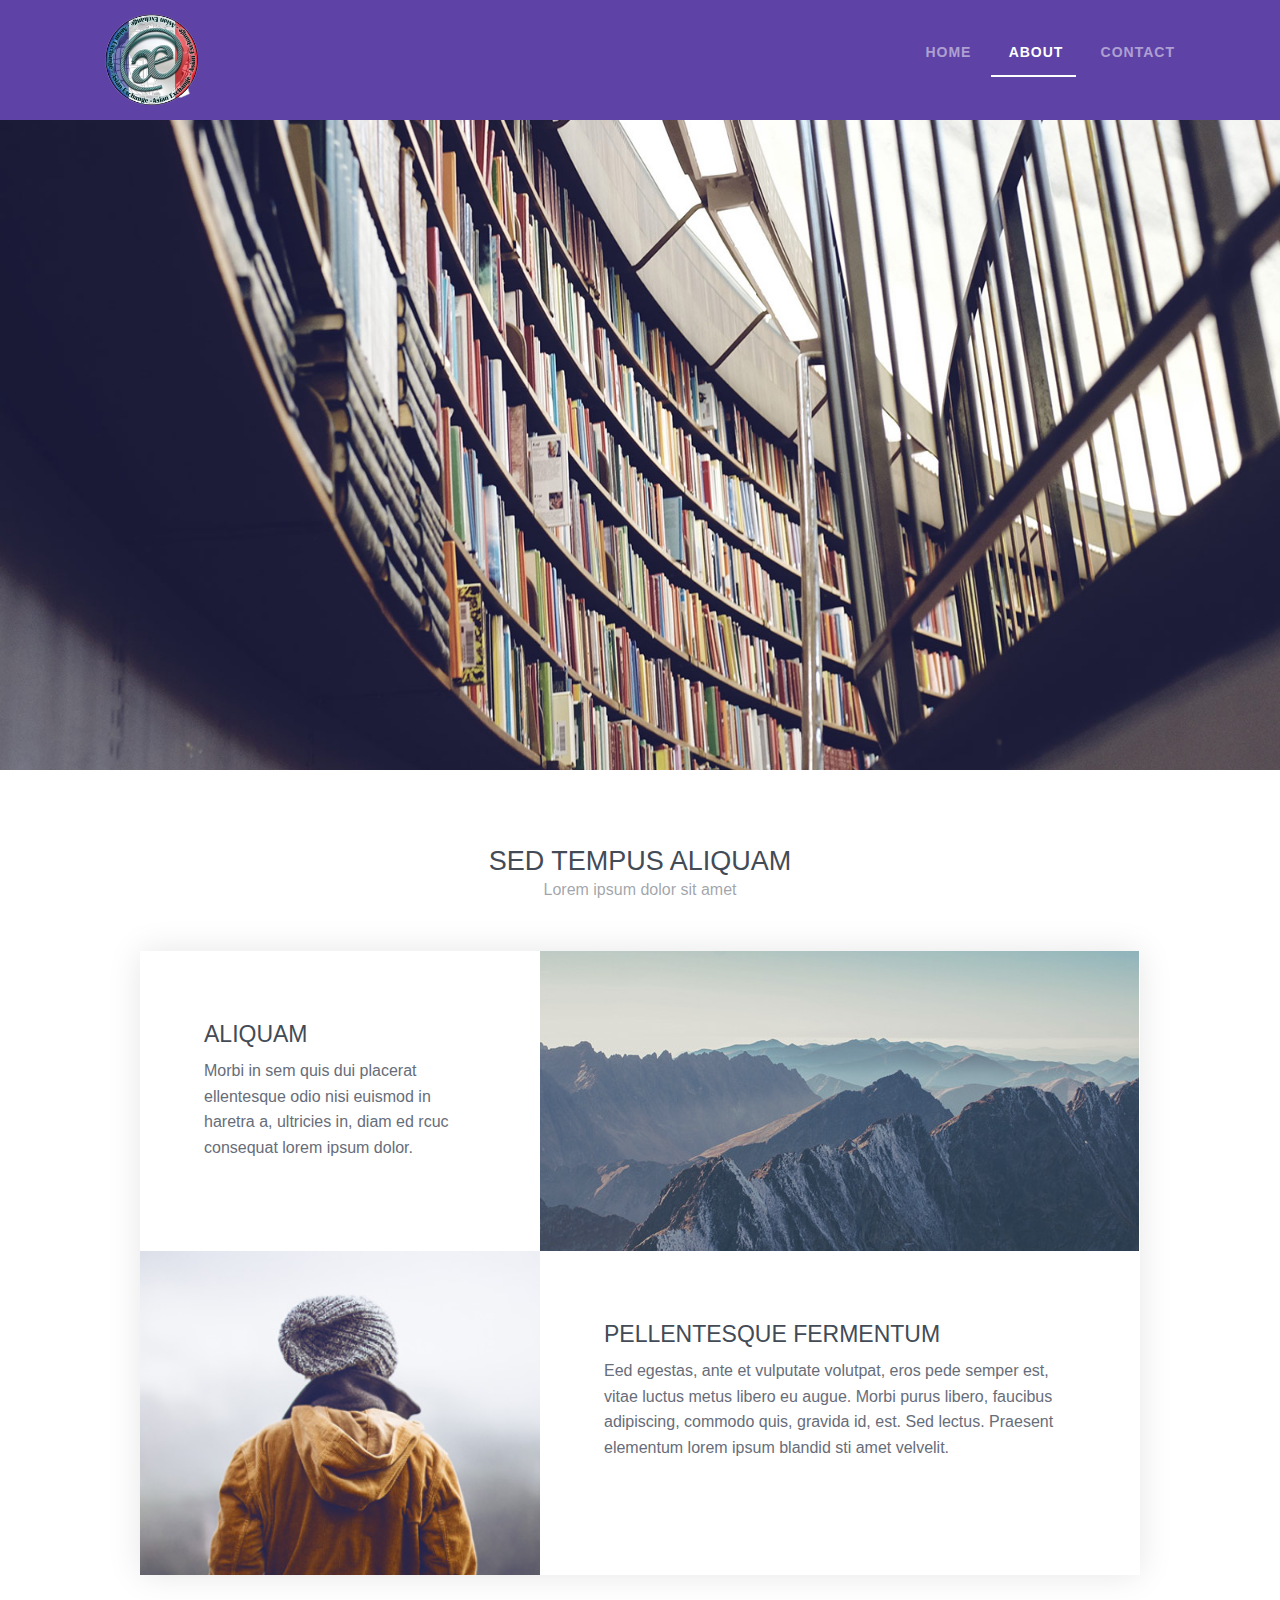
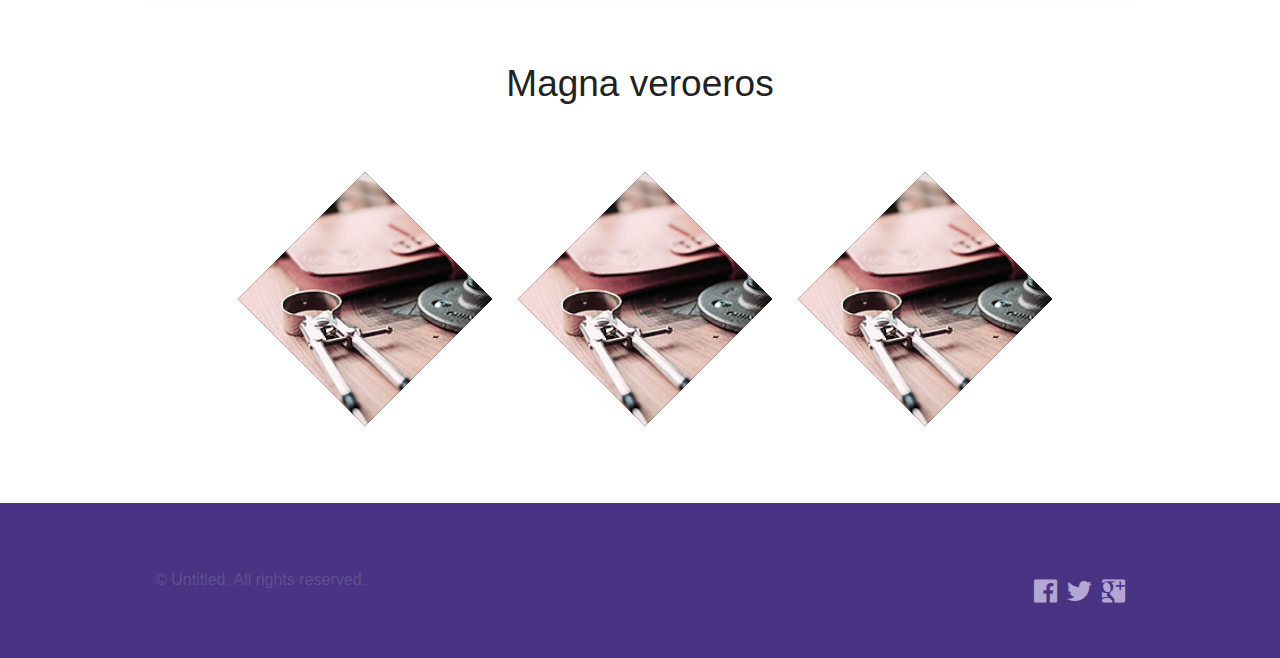
==== commit b2b82401: "Conte" ====
--- a/about.html
+++ b/about.html
@@ -11,7 +11,7 @@
 </head>
 
 <body>
-    <header class="main-menu">
+    <header class="main-menu about-detail-header">
         <nav class="top-bar" data-topbar role="navigation">
             <ul class="title-area">
                 <li class="name">
@@ -27,10 +27,10 @@
             <section class="top-bar-section">
                 <!-- Right Nav Section -->
                 <ul class="right">
-                    <li class="active">
+                    <li class="">
                         <a href="index.html">Home</a>
                     </li>
-                    <li class="">
+                    <li class="active">
                         <a href="#">About</a>
                     </li>
                     <li><a href="contact.html">Contact</a></li>
@@ -38,74 +38,111 @@
             </section>
         </nav>
     </header>
-    <div class="wrapper">
-        <div class="row inner">
-            <div class="large-6 columns ">
-                <div class="panel callout radius widget">
-                    <form>
-                        <div class="row">
-                            <div class="small-12 columns">
-                                <div class="row">
-                                    <div class="small-2 columns">
-                                        <label for="right-label" class="right inline">From</label>
-                                    </div>
-                                    <div class="small-5 columns">
-                                        <input type="text" id="right-label" placeholder="Inline Text Input">
-                                    </div>
-                                    <div class="large-5 columns">
-                                        <select>
-                                            <option value="husker">Husker</option>
-                                            <option value="starbuck">Starbuck</option>
-                                            <option value="hotdog">Hot Dog</option>
-                                            <option value="apollo">Apollo</option>
-                                        </select>
-                                    </div>
-                                </div>
-                            </div>
-                            <div class="small-12 columns">
-                                <div class="row">
-                                    <div class="small-2 columns">
-                                        <label for="right-label" class="right inline">To</label>
-                                    </div>
-                                    <div class="small-5 columns">
-                                        <input type="text" id="right-label" placeholder="Inline Text Input">
-                                    </div>
-                                    <div class="large-5 columns">
-                                        <select>
-                                            <option value="husker">Husker</option>
-                                            <option value="starbuck">Starbuck</option>
-                                            <option value="hotdog">Hot Dog</option>
-                                            <option value="apollo">Apollo</option>
-                                        </select>
-                                    </div>
-                                </div>
-                            </div>
-                            <div class="small-12 columns get-rates text-center">
-                            <a href="#" class="button small">
-                              Get Price
-                            </a>
-                            </div>
-                        </div>
-                    </form>
-                </div>
-            </div>
-            <div class="large-6 columns widget-detail ">
-                <h2>
-          Online currency converter – calculate exchange rates
-        </h2>
-                <h3>
-Stay on top of foreign exchange rates, so you know when it's the best time to buy.
-</h3>
-            </div>
+    <div class="container-fluid innerAbout">
+        <div class="row">
+
         </div>
     </div>
-    
+    <article class="container-fluid about-detail">
+      <div class="row">
+        <div class="large-12 columns">
+            <h3 class="text-center">
+              SED TEMPUS ALIQUAM
+            <h3>
+              <p class="text-center">
+                Lorem ipsum dolor sit amet
+              </p>
+        </div>
+      </div>
+      <section class="row">
+
+          <div class="large-12 columns">
+            <article class="about-card">
+              <section class="detail-content">
+                <h4>
+                  ALIQUAM
+                </h4>
+                <p>
+                  Morbi in sem quis dui placerat ellentesque odio nisi euismod in haretra a, ultricies in, diam ed rcuc consequat lorem ipsum dolor.
+                </p>
+              </section>
+
+              <section>
+                <figure>
+                  <img src="images/pic07.jpg" alt="our strength">
+                </figure>
+              </section>
+            </article>
+      </div>
+
+
+        <div class="large-12 columns">
+          <article class="about-card1">
+
+            <section class="image">
+              <figure>
+                <img src="images/pic08.jpg" alt="our strength">
+              </figure>
+            </section>
+
+
+            <section class="detail-content">
+              <h4>
+                PELLENTESQUE FERMENTUM
+              </h4>
+              <p>
+                Eed egestas, ante et vulputate volutpat, eros pede semper est, vitae luctus metus libero eu augue. Morbi purus libero, faucibus adipiscing, commodo quis, gravida id, est. Sed lectus. Praesent elementum lorem ipsum blandid sti amet velvelit.
+              </p>
+            </section>
+          </article>
+
+    </div>
+
+
+  </section>
+  <div class="row about-team">
+      <div class="large-12 columns">
+          <h2 class="text-center">
+            Magna veroeros
+          </h2>
+      </div>
+      <div class="large-12 columns">
+
+      <div class="large-4 columns">
+    <div class="picture">
+<img src="images/pic02_About.jpg" alt="..." />
+<figcaption>
+    <h2>Ingredia <span> Nutrisha</span></h2>
+  </figcaption>
+</div>
+</div>
+<div class="large-4 columns">
+  <div class="picture">
+<img src="images/pic02_About.jpg" alt="..." />
+<figcaption>
+    <h2>Ingredia <span> Nutrisha</span></h2>
+  </figcaption>
+</div>
+</div>
+<div class="large-4 columns">
+  <div class="picture">
+<img src="images/pic02_About.jpg" alt="..." />
+<figcaption>
+    <h2>Ingredia <span> Nutrisha</span></h2>
+  </figcaption>
+</div>
+</div>
+  </div>
+    </article>
+
+
+
 
   <footer class="container-fluid">
 
       <div class="row">
-          
-          
+
+
           <div class="large-6 columns">
             <p>
               © Untitled. All rights reserved.
@@ -125,7 +162,7 @@
                 <i class="step fi-social-google-plus size-16">
                 </i>
                 </li>
-              </ul>  
+              </ul>
 
           </div>
       </div>
@@ -138,7 +175,7 @@
       $(document).foundation();
     </script>
     <script src="bower_components/chart.js/dist/Chart.js">
-      
+
     </script>
     <script type="text/javascript">
       var ctx = document.getElementById("myChart");
@@ -168,7 +205,7 @@
             pointHitRadius: 10,
             data: [65, 59, 80, 81, 56, 55, 40],
             spanGaps: false,
-            
+
         }
     ]
 },
--- a/stylesheets/app.css
+++ b/stylesheets/app.css
@@ -8224,8 +8224,11 @@
   background: transparent !important;
 }
 
+.title-area {
+  margin-top: -1em !important;
+}
 .title-area li img {
-  width: 36%;
+  width: 27%;
 }
 
 .top-bar-section li.active:not(.has-form) a:not(.button) {
@@ -8246,10 +8249,6 @@
 }
 .top-bar-section ul li:not(:first-child) {
   margin-left: 0.45em;
-}
-
-.top-bar-section ul {
-  margin-top: 2em;
 }
 
 .top-bar-section li:not(.has-form) a:hover:not(.button) {
@@ -8630,27 +8629,303 @@
   font-size: 2em;
   color: #b3a6d5;
   display: inline-block;
-  -moz-transition-property: all;
-  -o-transition-property: all;
-  -webkit-transition-property: all;
-  transition-property: all;
-  -moz-transition-duration: 0.35s;
-  -o-transition-duration: 0.35s;
-  -webkit-transition-duration: 0.35s;
-  transition-duration: 0.35s;
-  -moz-transition-timing-function: linear;
-  -o-transition-timing-function: linear;
-  -webkit-transition-timing-function: linear;
-  transition-timing-function: linear;
+  -moz-transition-duration: 0.75s;
+  -o-transition-duration: 0.75s;
+  -webkit-transition-duration: 0.75s;
+  transition-duration: 0.75s;
+  -moz-transition-timing-function: cubic-bezier(0.68, -0.55, 0.27, 1.55);
+  -o-transition-timing-function: cubic-bezier(0.68, -0.55, 0.27, 1.55);
+  -webkit-transition-timing-function: cubic-bezier(0.68, -0.55, 0.27, 1.55);
+  transition-timing-function: cubic-bezier(0.68, -0.55, 0.27, 1.55);
 }
 footer .social-connect li i:hover {
   color: #fff;
-  -moz-transform: translateY(-2px);
-  -ms-transform: translateY(-2px);
-  -webkit-transform: translateY(-2px);
-  transform: translateY(-2px);
+  -moz-transform: translateY(-3px);
+  -ms-transform: translateY(-3px);
+  -webkit-transform: translateY(-3px);
+  transform: translateY(-3px);
   cursor: pointer;
 }
 footer .social-connect li:first-child {
   margin-left: 0;
 }
+
+.contact-wrap {
+  padding: 4em 4em 2em 4em;
+}
+.contact-wrap h4 {
+  color: #434b56;
+}
+.contact-wrap p {
+  color: #676d79;
+}
+.contact-wrap strong {
+  color: #676d79;
+  font-size: 1.25em;
+  margin-bottom: 1em;
+  display: block;
+}
+.contact-wrap input, .contact-wrap textarea {
+  box-shadow: none !important;
+  -moz-appearance: none;
+  -webkit-appearance: none;
+  -ms-appearance: none;
+  appearance: none;
+  -moz-transition: border-color 0.2s ease;
+  -webkit-transition: border-color 0.2s ease;
+  -ms-transition: border-color 0.2s ease;
+  transition: border-color 0.2s ease;
+  background-color: transparent;
+  border: solid 1px !important;
+  border-top-color: #5e42a6;
+  border-right-color: #5e42a6;
+  border-bottom-color: #5e42a6;
+  border-left-color: #5e42a6;
+  border-color: #5e42a6 !important;
+  border-radius: 3px;
+  color: #5e42a6 !important;
+  cursor: pointer;
+  display: inline-block;
+  font-size: 1em;
+  font-weight: bold;
+  height: calc(3.75em + 2px);
+  letter-spacing: 2px;
+  line-height: 3.75em;
+  outline: 0;
+  padding: 0 3.75em;
+  position: relative;
+  text-decoration: none;
+  white-space: nowrap;
+}
+.contact-wrap input:hover, .contact-wrap input:active, .contact-wrap input:focus, .contact-wrap textarea:hover, .contact-wrap textarea:active, .contact-wrap textarea:focus {
+  box-shadow: none !important;
+}
+.contact-wrap textarea {
+  height: calc(7.75em + 2px) !important;
+}
+.contact-wrap .button {
+  -moz-appearance: none;
+  -webkit-appearance: none;
+  -ms-appearance: none;
+  appearance: none;
+  -moz-transition: border-color 0.2s ease;
+  -webkit-transition: border-color 0.2s ease;
+  -ms-transition: border-color 0.2s ease;
+  transition: border-color 0.2s ease;
+  background-color: transparent;
+  border: solid 1px !important;
+  border-top-color: #5e42a6;
+  border-right-color: #5e42a6;
+  border-bottom-color: #5e42a6;
+  border-left-color: #5e42a6;
+  border-color: #5e42a6 !important;
+  border-radius: 3px;
+  color: #676d79;
+  cursor: pointer;
+  display: inline-block;
+  font-size: 1em;
+  font-weight: bold;
+  height: calc(3.75em + 2px);
+  letter-spacing: 0.25em;
+  line-height: 3.75em;
+  outline: 0;
+  padding: 0 3.75em;
+  position: relative;
+  text-align: center;
+  text-decoration: none;
+  white-space: nowrap;
+}
+.contact-wrap .button:after {
+  -moz-transform: scale(0.25);
+  -webkit-transform: scale(0.25);
+  -ms-transform: scale(0.25);
+  transform: scale(0.25);
+  -moz-pointer-events: none;
+  -webkit-pointer-events: none;
+  -ms-pointer-events: none;
+  pointer-events: none;
+  -moz-transition: opacity 0.2s ease, -moz-transform 0.2s ease;
+  -webkit-transition: opacity 0.2s ease, -webkit-transform 0.2s ease;
+  -ms-transition: opacity 0.2s ease, -ms-transform 0.2s ease;
+  transition: opacity 0.2s ease, transform 0.2s ease;
+  background: #694ab7;
+  border-radius: 3px;
+  content: '';
+  height: 100%;
+  left: 0;
+  opacity: 0;
+  position: absolute;
+  top: 0;
+  width: 100%;
+}
+.contact-wrap .button:hover::after {
+  opacity: 0.05;
+  -moz-transform: scale(1);
+  -webkit-transform: scale(1);
+  -ms-transform: scale(1);
+  transform: scale(1);
+}
+
+/*---------------------About-------------------------*/
+.about-detail-header {
+  background-color: #5e42a6;
+  height: 120px !important;
+}
+
+.innerAbout {
+  background-attachment: fixed;
+  background-color: #272833;
+  background-image: url("../images/banner.jpg");
+  background-position: top right;
+  background-repeat: no-repeat;
+  background-size: 100% 100%;
+  min-height: calc(90vh - 2.5em);
+}
+
+.about-detail {
+  padding: 5em 5em 3em 5em;
+}
+.about-detail > section {
+  box-shadow: 0 0 2em 0 rgba(0, 0, 0, 0.1);
+}
+.about-detail .row > .large-12 {
+  padding: 0 !important;
+}
+.about-detail .row:nth-child(1) h3 {
+  color: #434b56;
+  margin-top: -0.25em;
+}
+.about-detail .row:nth-child(1) p {
+  color: #676d79;
+  color: rgba(67, 75, 86, 0.5);
+  margin: -0.75em 0 3em 0;
+}
+.about-detail .row section.detail-content h4 {
+  color: #434b56;
+}
+.about-detail .row section.detail-content p {
+  color: #676d79;
+}
+.about-detail .row section figure {
+  margin: 0;
+}
+.about-detail .row section figure img {
+  width: 100%;
+}
+.about-detail .row .about-card {
+  -moz-flex-direction: row-reverse;
+  -webkit-flex-direction: row-reverse;
+  -ms-flex-direction: row-reverse;
+  flex-direction: row-reverse;
+  display: -moz-flex;
+  display: -webkit-flex;
+  display: -ms-flex;
+  display: flex;
+  -moz-flex-direction: row;
+  -webkit-flex-direction: row;
+  -ms-flex-direction: row;
+  flex-direction: row;
+}
+.about-detail .row .about-card .image {
+  width: 60%;
+}
+.about-detail .row .about-card .detail-content {
+  width: 40%;
+  padding: 4em 4em 2em 4em;
+}
+.about-detail .row .about-card1 {
+  -moz-flex-direction: row-reverse;
+  -webkit-flex-direction: row-reverse;
+  -ms-flex-direction: row-reverse;
+  flex-direction: row-reverse;
+  display: -moz-flex;
+  display: -webkit-flex;
+  display: -ms-flex;
+  display: flex;
+  -moz-flex-direction: row;
+  -webkit-flex-direction: row;
+  -ms-flex-direction: row;
+  flex-direction: row;
+}
+.about-detail .row .about-card1 .image {
+  width: 40%;
+}
+.about-detail .row .about-card1 .detail-content {
+  width: 60%;
+  padding: 4em 4em 2em 4em;
+}
+
+.about-team {
+  padding: 5em 5em 3em 5em;
+}
+.about-team .large-12 .large-4 {
+  padding: 6.5%;
+}
+.about-team .picture {
+  -webkit-box-sizing: border-box;
+  box-sizing: border-box;
+  position: relative;
+  overflow: hidden;
+  color: #fff;
+  margin: auto;
+  background: #000000;
+  min-width: 180px;
+  max-width: 210px;
+  max-height: 210px;
+  width: 100%;
+  background: #000000;
+  -webkit-transform: rotate(45deg);
+  transform: rotate(45deg);
+  -webkit-transform: translateY(20%) rotate(45deg);
+  transform: translateY(20%) rotate(45deg);
+  -webkit-transform-origin: center center;
+  transform-origin: center center;
+}
+.about-team .picture:hover img {
+  opacity: 0.15;
+}
+.about-team .picture:hover figcaption h2 {
+  opacity: 0.9;
+  -webkit-transition-delay: 0.25s;
+  transition-delay: 0.25s;
+}
+.about-team .picture figcaption {
+  position: absolute;
+  top: 0;
+  width: 100%;
+  height: 100%;
+  overflow: hidden;
+  -webkit-transform: rotate(-45deg);
+  transform: rotate(-45deg);
+}
+.about-team .picture figcaption h2 {
+  margin: 0;
+  position: absolute;
+  width: 100%;
+  left: 0;
+  opacity: 0;
+  padding: 0 30px;
+  font-weight: 400;
+  font-size: 15px;
+  text-transform: uppercase;
+  top: 50%;
+  color: #fff !important;
+  -webkit-transform: translateY(-50%);
+  transform: translateY(-50%);
+  -webkit-transition: all 0.35s ease;
+  transition: all 0.35s ease;
+  -webkit-transition-delay: 0s;
+  transition-delay: 0s;
+}
+.about-team .picture figcaption span {
+  font-weight: 800;
+}
+.about-team .picture img {
+  max-width: 100%;
+  -webkit-transform: scale(1.45) rotate(-45deg);
+  transform: scale(1.45) rotate(-45deg);
+  -webkit-transform-origin: center center;
+  transform-origin: center center;
+  -webkit-transition: opacity 0.35s;
+  transition: opacity 0.35s;
+}
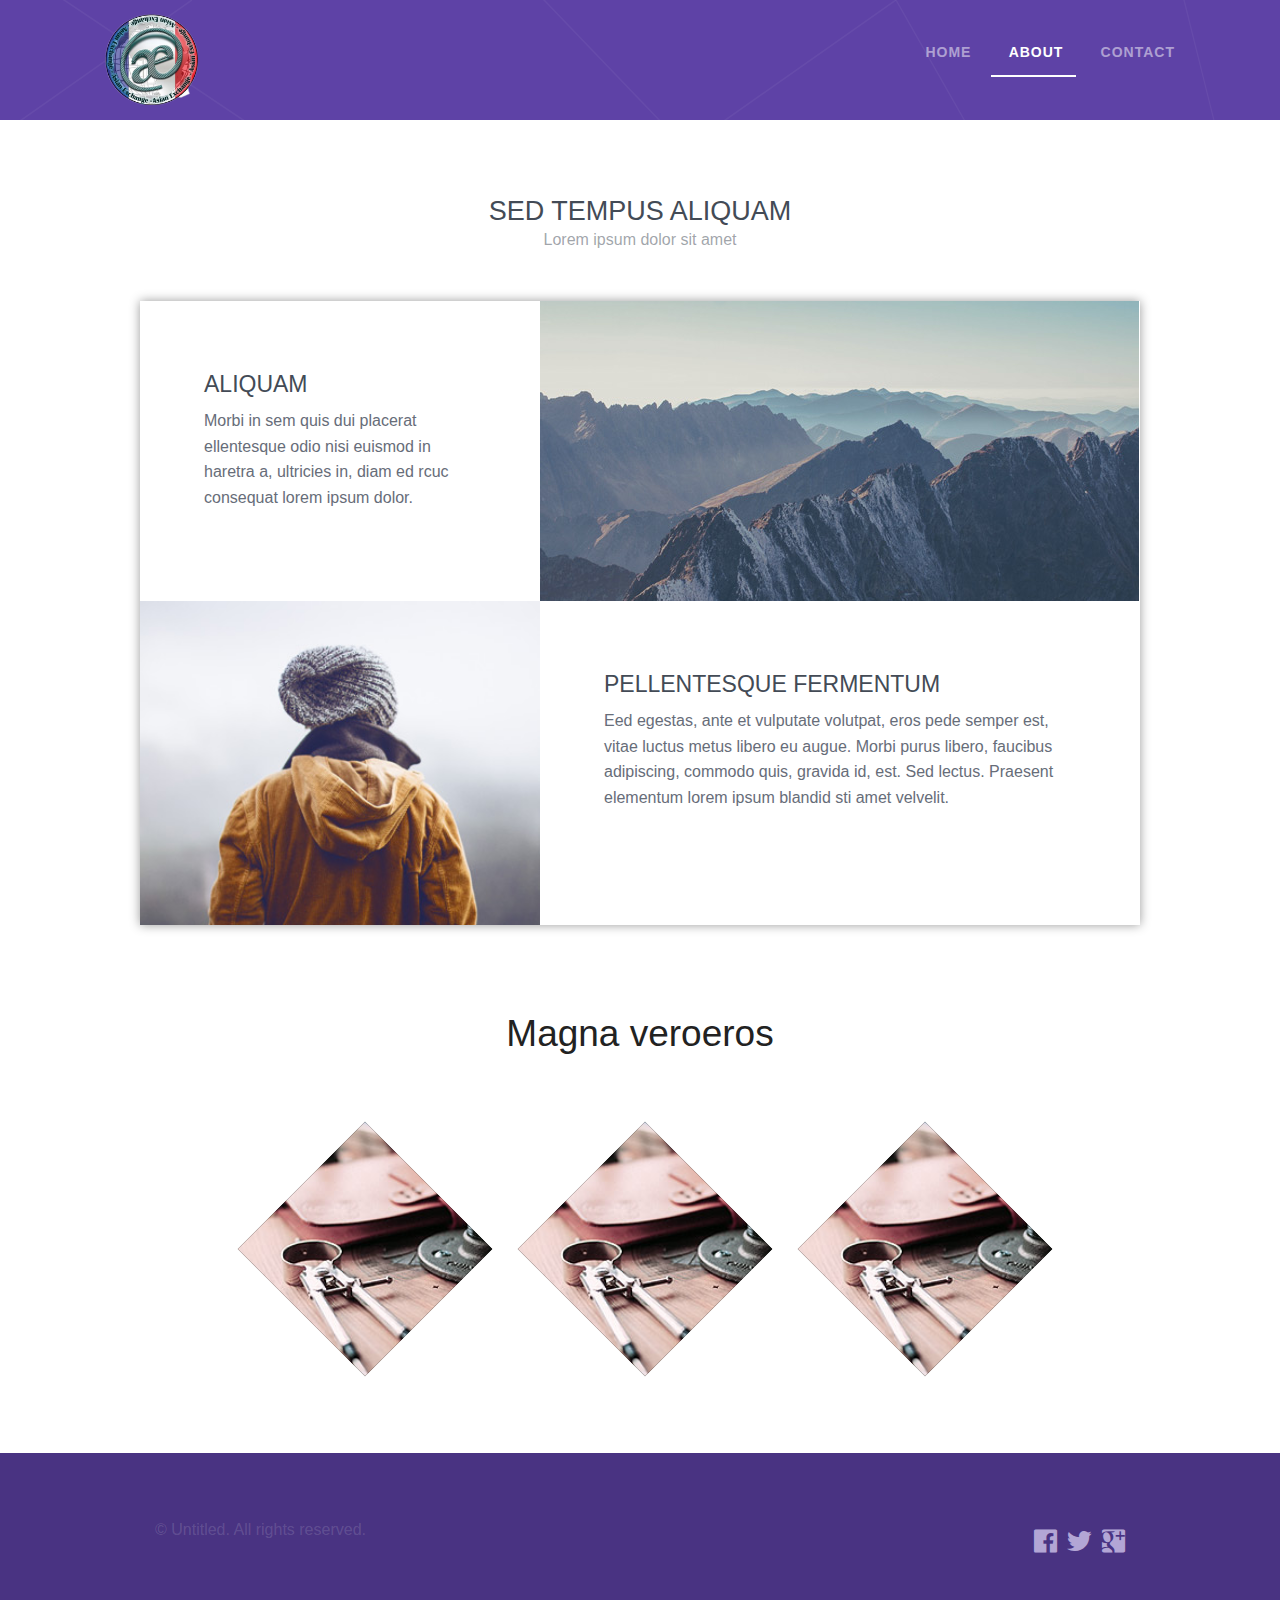
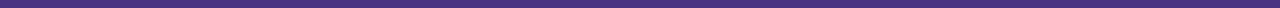
==== commit 83432190: "map update;" ====
--- a/about.html
+++ b/about.html
@@ -174,52 +174,7 @@
     <script>
       $(document).foundation();
     </script>
-    <script src="bower_components/chart.js/dist/Chart.js">
-
-    </script>
-    <script type="text/javascript">
-      var ctx = document.getElementById("myChart");
-      var myChart = new Chart(ctx, {
-    type: 'line',
-     data : {
-    labels: ["January", "February", "March", "April", "May", "June", "July"],
-    datasets: [
-        {
-            label: "My First dataset",
-            fill: false,
-            lineTension: 0.1,
-            backgroundColor: "rgba(75,192,192,0.4)",
-            borderColor: "#9bb2e1",
-            borderCapStyle: 'butt',
-            borderDash: [],
-            borderDashOffset: 0.0,
-            borderJoinStyle: 'miter',
-            pointBorderColor: "#5052b5",
-            pointBackgroundColor: "#fff",
-            pointBorderWidth: 5,
-            pointHoverRadius: 10,
-            pointHoverBackgroundColor: "#fff",
-            pointHoverBorderColor: "#5052b5",
-            pointHoverBorderWidth: 1,
-            pointRadius: 5,
-            pointHitRadius: 10,
-            data: [65, 59, 80, 81, 56, 55, 40],
-            spanGaps: false,
-
-        }
-    ]
-},
-    options: {
-        scales: {
-            yAxes: [{
-                ticks: {
-                    beginAtZero:true
-                }
-            }]
-        }
-    }
-});
-    </script>
+    
 
 
 </body>
--- a/stylesheets/app.css
+++ b/stylesheets/app.css
@@ -8205,6 +8205,20 @@
   }
 }
 /*--------------Compass--------*/
+/*------------Global--------------*/
+input[type="text"]:-moz-placeholder, input[type="email"]:-moz-placeholder, textarea:-moz-placeholder {
+  color: #bfbfbf !important;
+}
+input[type="text"]::-moz-placeholder, input[type="email"]::-moz-placeholder, textarea::-moz-placeholder {
+  color: #bfbfbf !important;
+}
+input[type="text"]:-ms-input-placeholder, input[type="email"]:-ms-input-placeholder, textarea:-ms-input-placeholder {
+  color: #bfbfbf !important;
+}
+input[type="text"]::-webkit-input-placeholder, input[type="email"]::-webkit-input-placeholder, textarea::-webkit-input-placeholder {
+  color: #bfbfbf !important;
+}
+
 header.main-menu {
   max-width: 100%;
   height: 100px;
@@ -8424,6 +8438,9 @@
   -ms-transform: scale(1);
   transform: scale(1);
 }
+.wrapper .price-detail strong, .wrapper .price-detail i {
+  color: #fff !important;
+}
 
 .support {
   padding: 5em 0em;
@@ -8653,6 +8670,34 @@
 .contact-wrap {
   padding: 4em 4em 2em 4em;
 }
+.contact-wrap > .row:nth-child(2) {
+  padding-top: 2em;
+}
+.contact-wrap .contact-details h4 span {
+  display: inline-block;
+  vertical-align: middle;
+  margin-top: -1em;
+}
+.contact-wrap .contact-details address span {
+  display: inline-block;
+  margin: 0 0.35em;
+}
+.contact-wrap .mail-content {
+  padding: 0 !important;
+}
+.contact-wrap .mail-content p {
+  margin-bottom: 0;
+  padding-top: 0.5em;
+  padding-left: 0.5em;
+}
+.contact-wrap .step {
+  font-size: 1.75em;
+  display: inline-block;
+  color: royalblue;
+}
+.contact-wrap .fi-mail {
+  font-size: 2.75em;
+}
 .contact-wrap h4 {
   color: #434b56;
 }
@@ -8664,6 +8709,10 @@
   font-size: 1.25em;
   margin-bottom: 1em;
   display: block;
+}
+.contact-wrap textarea {
+  line-height: 1.75em !important;
+  padding: 2em  !important;
 }
 .contact-wrap input, .contact-wrap textarea {
   box-shadow: none !important;
@@ -8677,20 +8726,19 @@
   transition: border-color 0.2s ease;
   background-color: transparent;
   border: solid 1px !important;
-  border-top-color: #5e42a6;
-  border-right-color: #5e42a6;
-  border-bottom-color: #5e42a6;
-  border-left-color: #5e42a6;
-  border-color: #5e42a6 !important;
+  border-top-color: #676d79;
+  border-right-color: #676d79;
+  border-bottom-color: #676d79;
+  border-left-color: #676d79;
+  border-color: #676d79 !important;
   border-radius: 3px;
-  color: #5e42a6 !important;
-  cursor: pointer;
+  color: #676d79 !important;
   display: inline-block;
   font-size: 1em;
   font-weight: bold;
   height: calc(3.75em + 2px);
-  letter-spacing: 2px;
-  line-height: 3.75em;
+  letter-spacing: 1px;
+  line-height: 1em;
   outline: 0;
   padding: 0 3.75em;
   position: relative;
@@ -8714,11 +8762,11 @@
   transition: border-color 0.2s ease;
   background-color: transparent;
   border: solid 1px !important;
-  border-top-color: #5e42a6;
-  border-right-color: #5e42a6;
-  border-bottom-color: #5e42a6;
-  border-left-color: #5e42a6;
-  border-color: #5e42a6 !important;
+  border-top-color: #676d79;
+  border-right-color: #676d79;
+  border-bottom-color: #676d79;
+  border-left-color: #676d79;
+  border-color: #676d79 !important;
   border-radius: 3px;
   color: #676d79;
   cursor: pointer;
@@ -8765,28 +8813,34 @@
   -ms-transform: scale(1);
   transform: scale(1);
 }
+.contact-wrap .give-ring h4 span {
+  display: inline-block;
+  vertical-align: middle;
+  margin-top: -1em;
+}
 
 /*---------------------About-------------------------*/
 .about-detail-header {
   background-color: #5e42a6;
   height: 120px !important;
-}
-
-.innerAbout {
   background-attachment: fixed;
-  background-color: #272833;
-  background-image: url("../images/banner.jpg");
+  background-image: url(../images/intro.svg);
   background-position: top right;
   background-repeat: no-repeat;
   background-size: 100% 100%;
-  min-height: calc(90vh - 2.5em);
+}
+
+.innerAbout {
+  padding: 7.5em 0em 0em 0em;
 }
 
 .about-detail {
   padding: 5em 5em 3em 5em;
 }
 .about-detail > section {
-  box-shadow: 0 0 2em 0 rgba(0, 0, 0, 0.1);
+  -moz-box-shadow: 0 0 10px #999999;
+  -webkit-box-shadow: 0 0 10px #999999;
+  box-shadow: 0 0 10px #999999;
 }
 .about-detail .row > .large-12 {
   padding: 0 !important;
